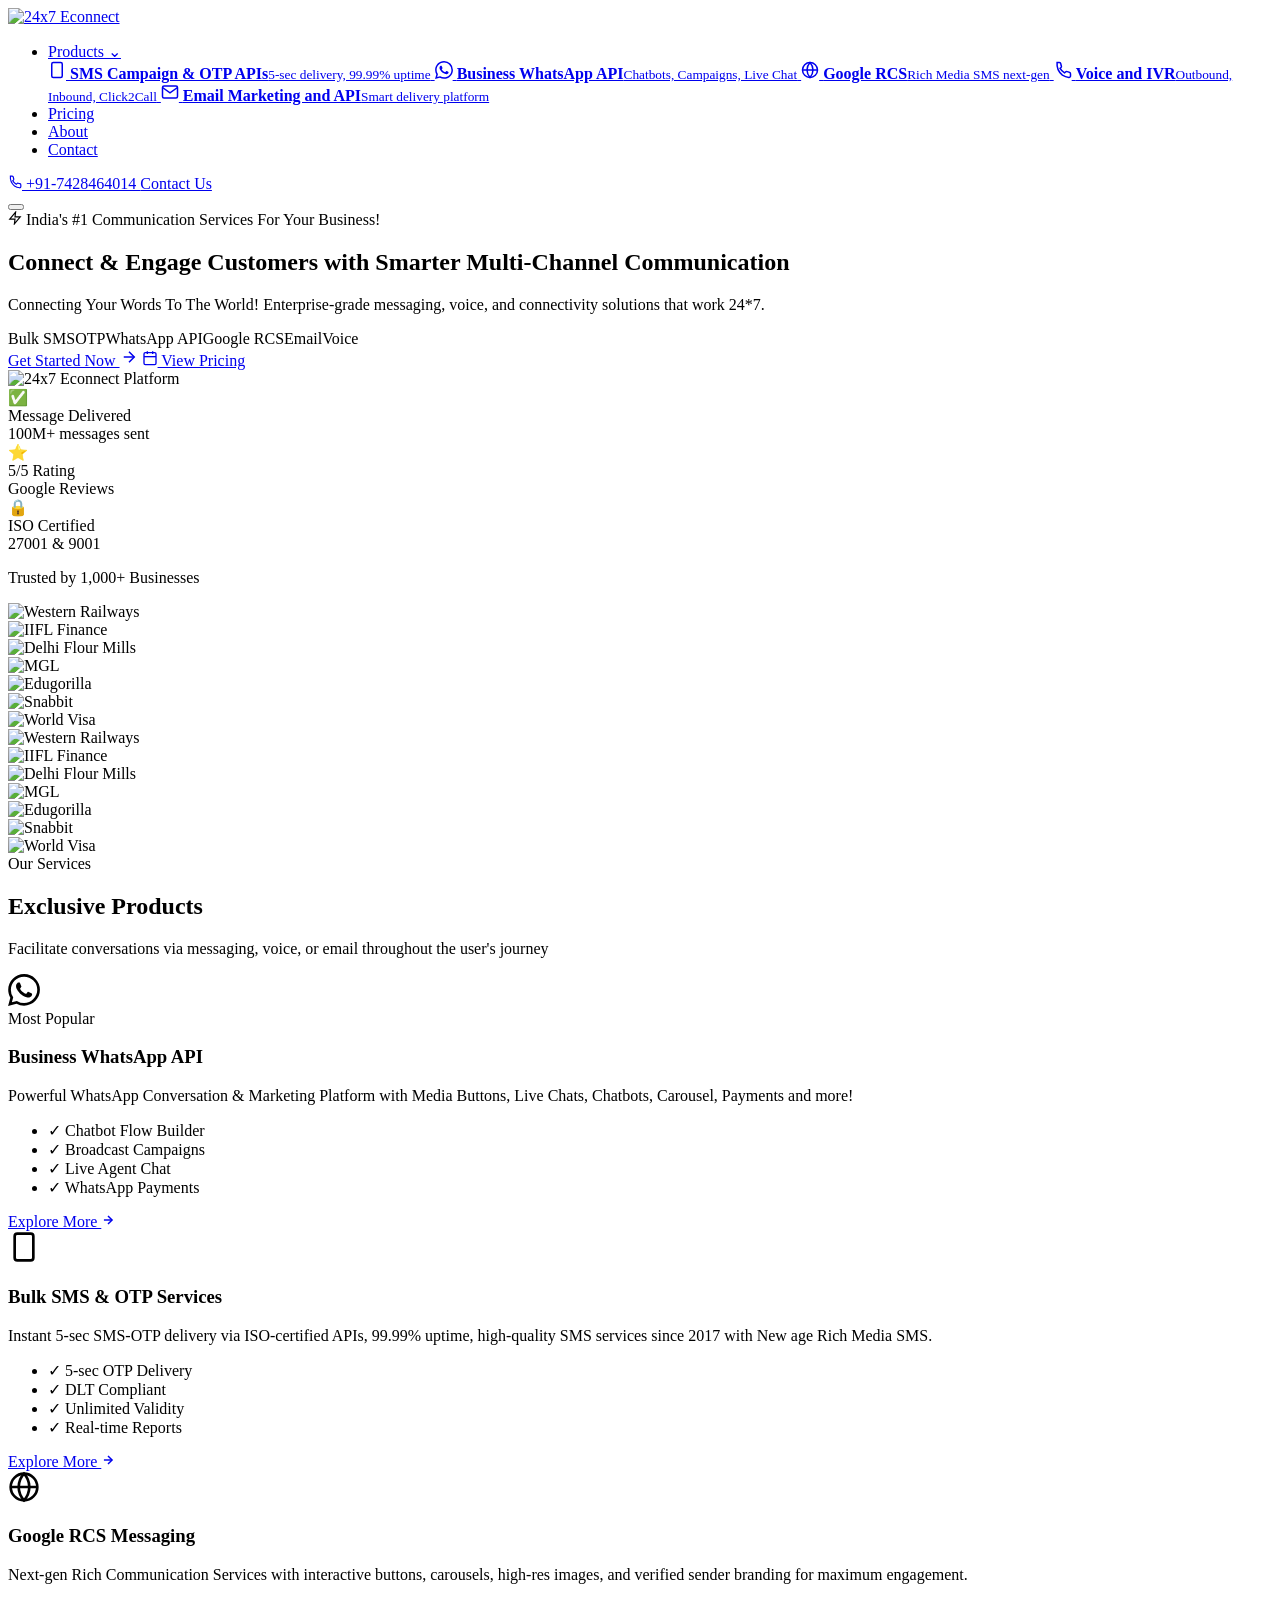
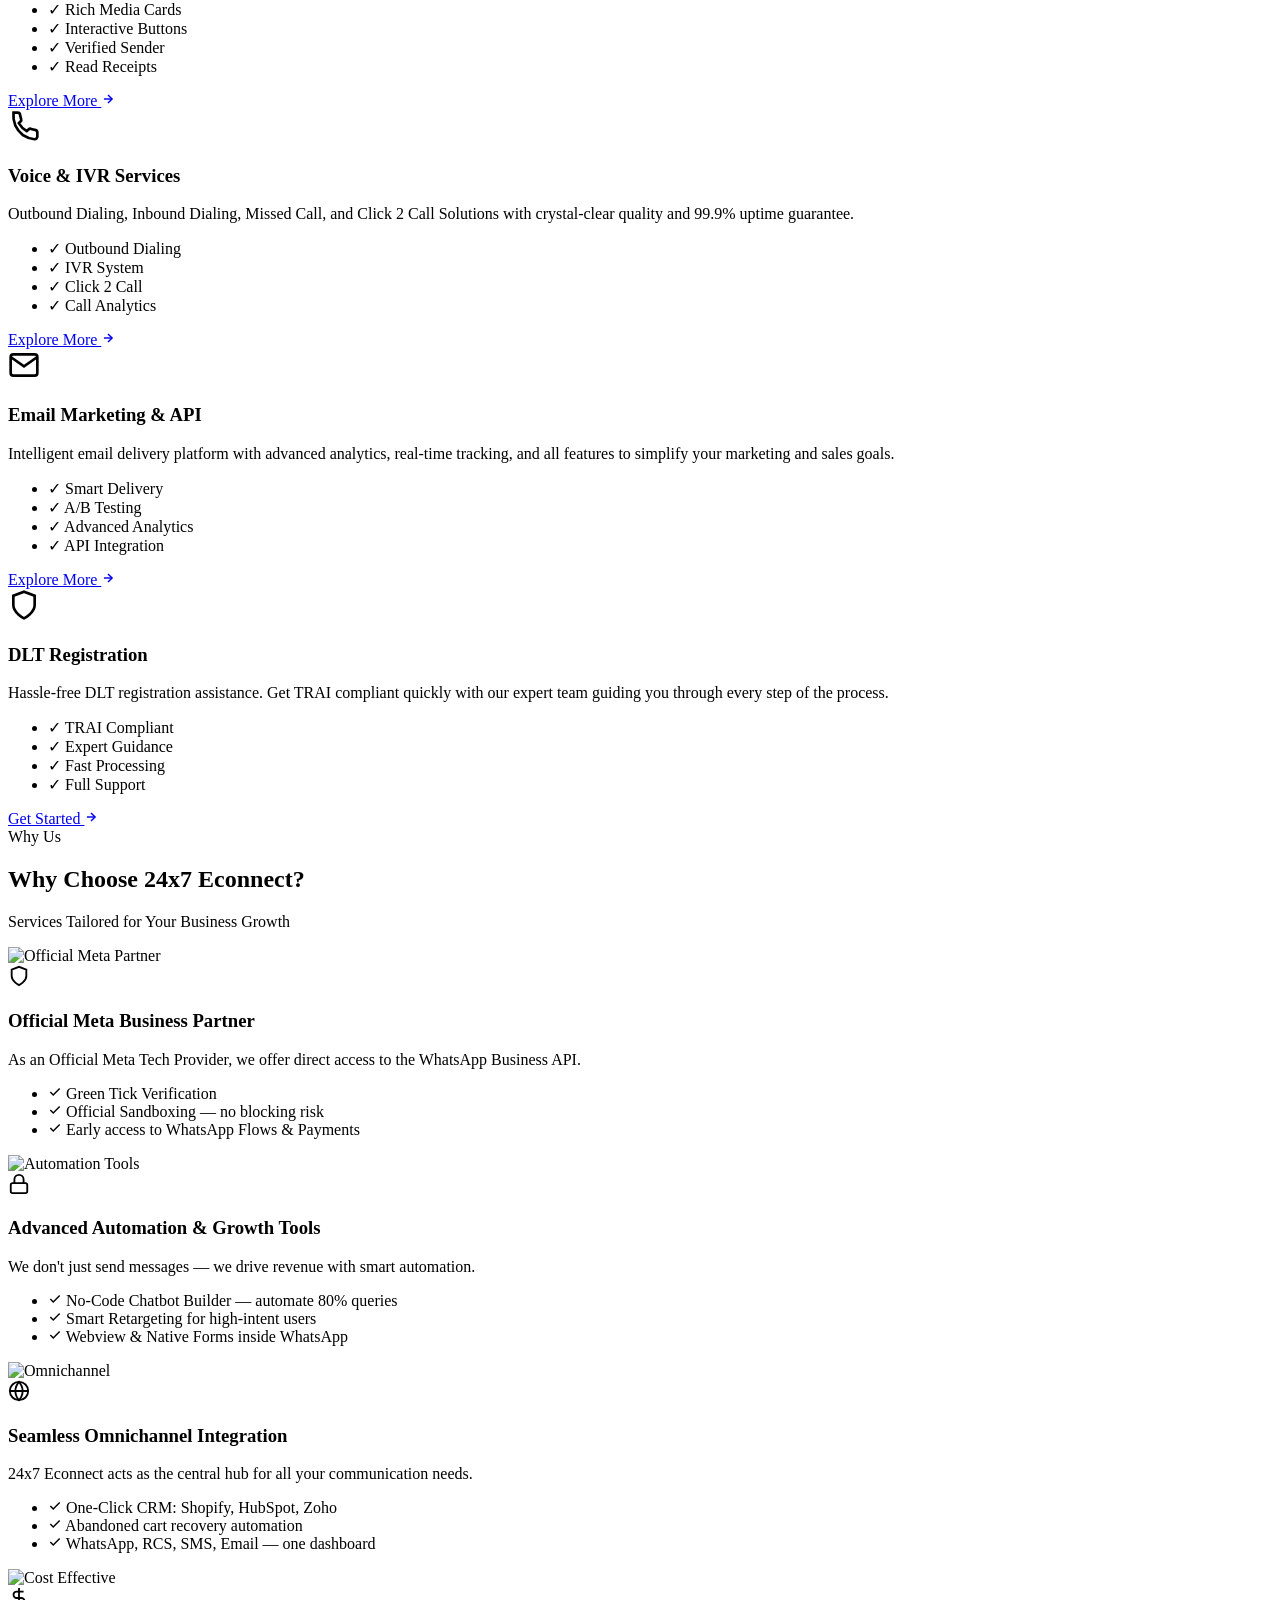
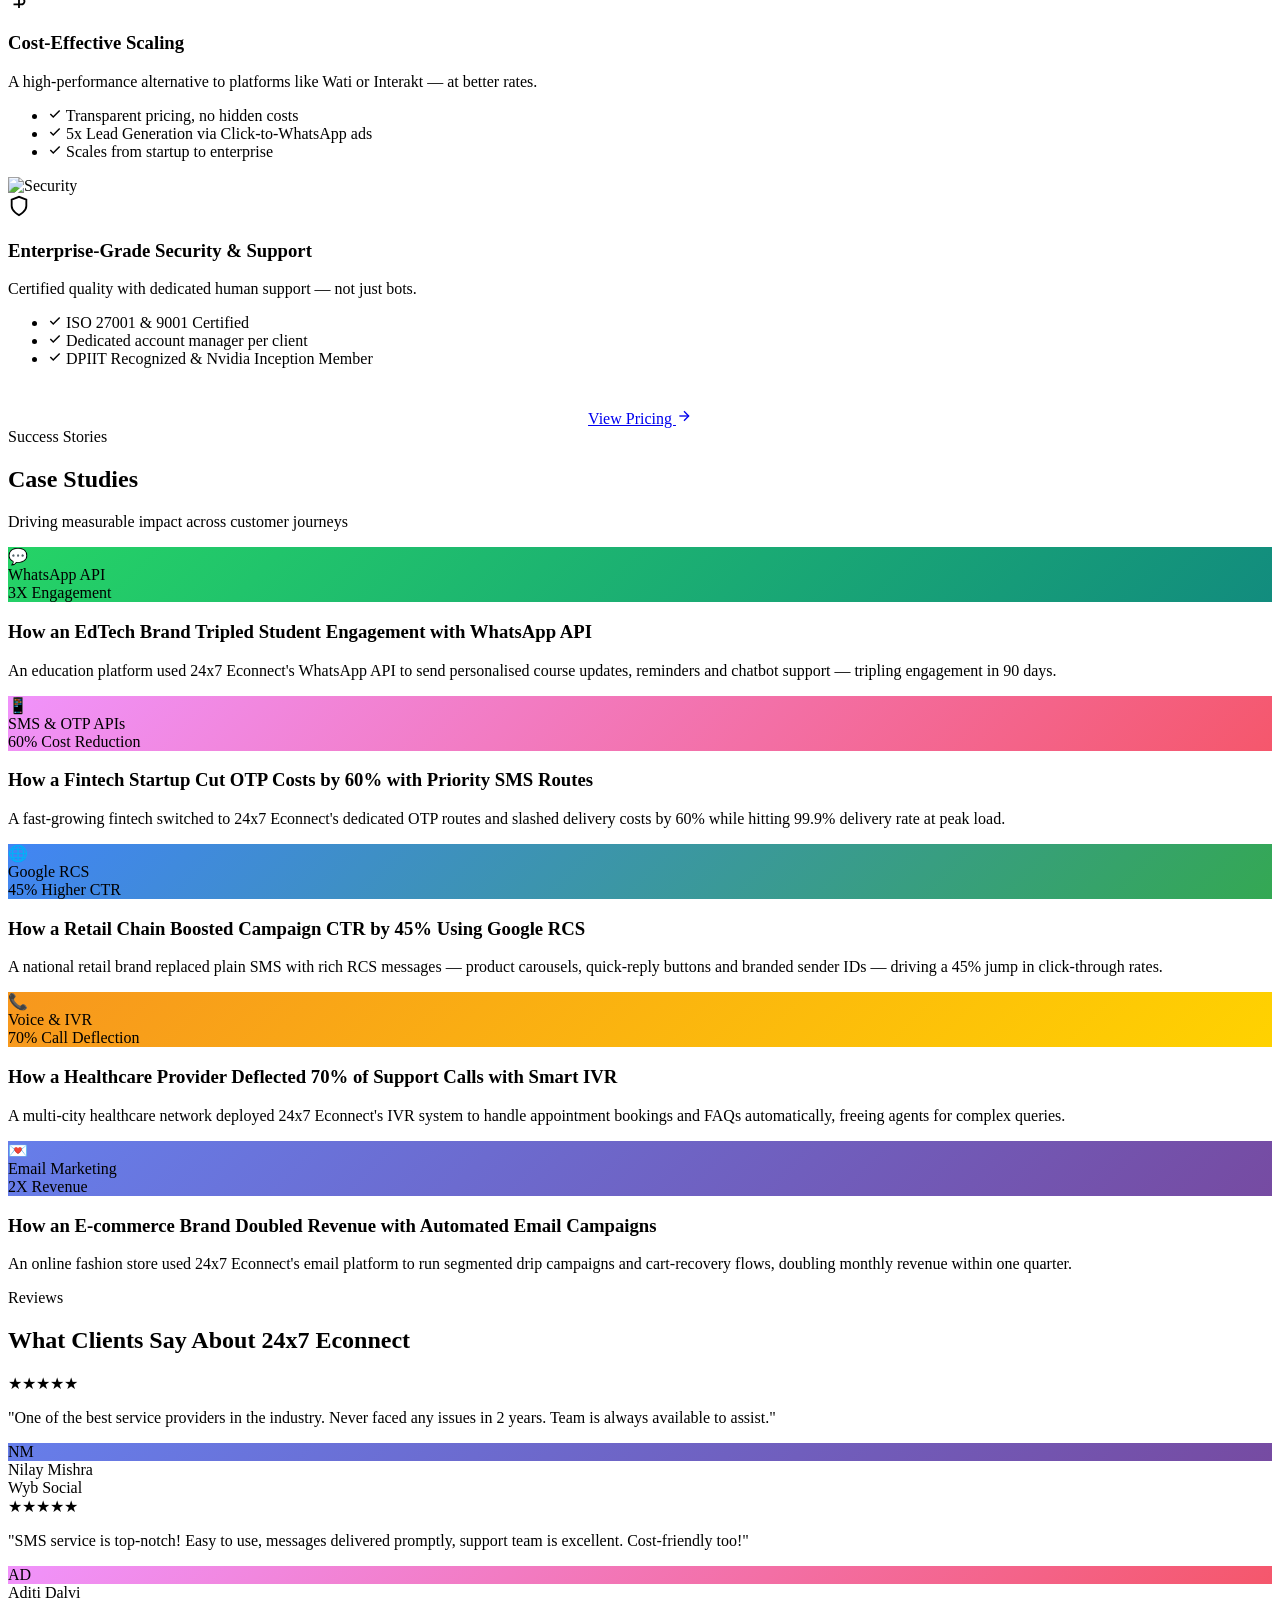
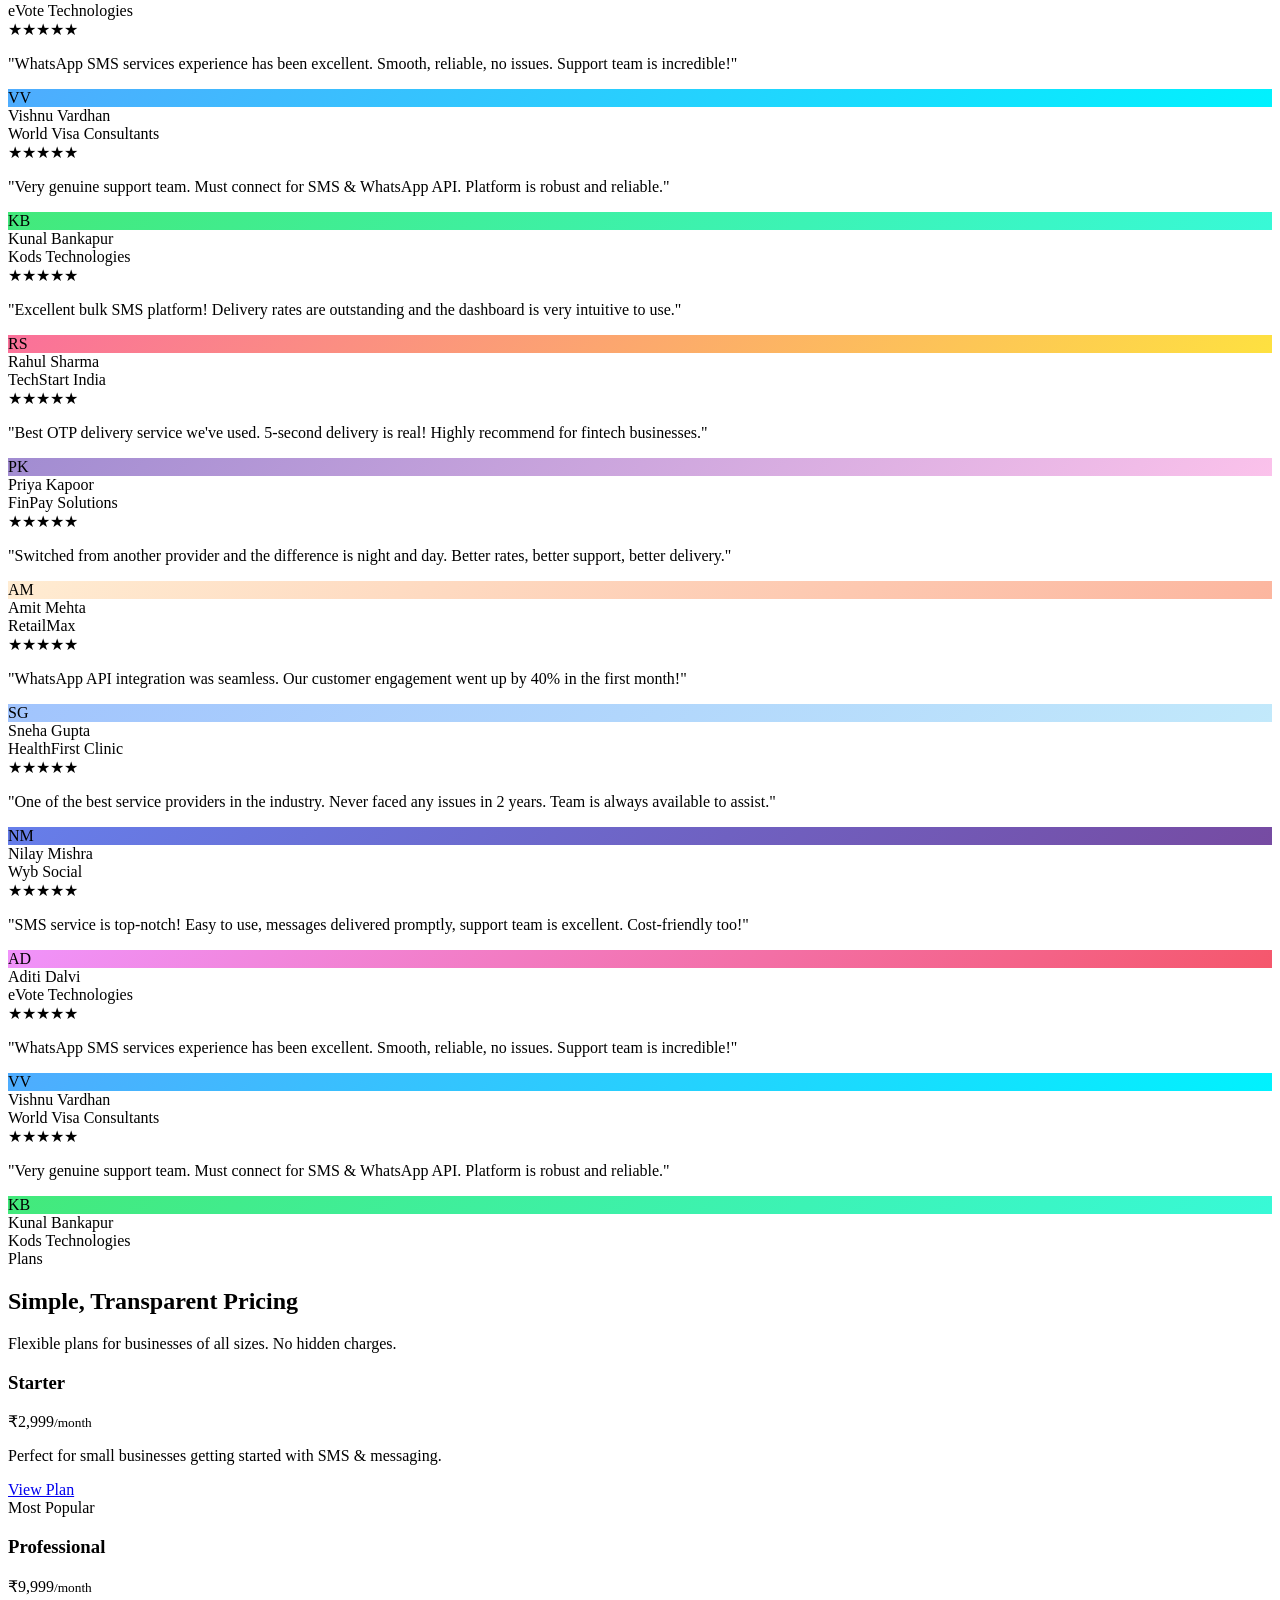
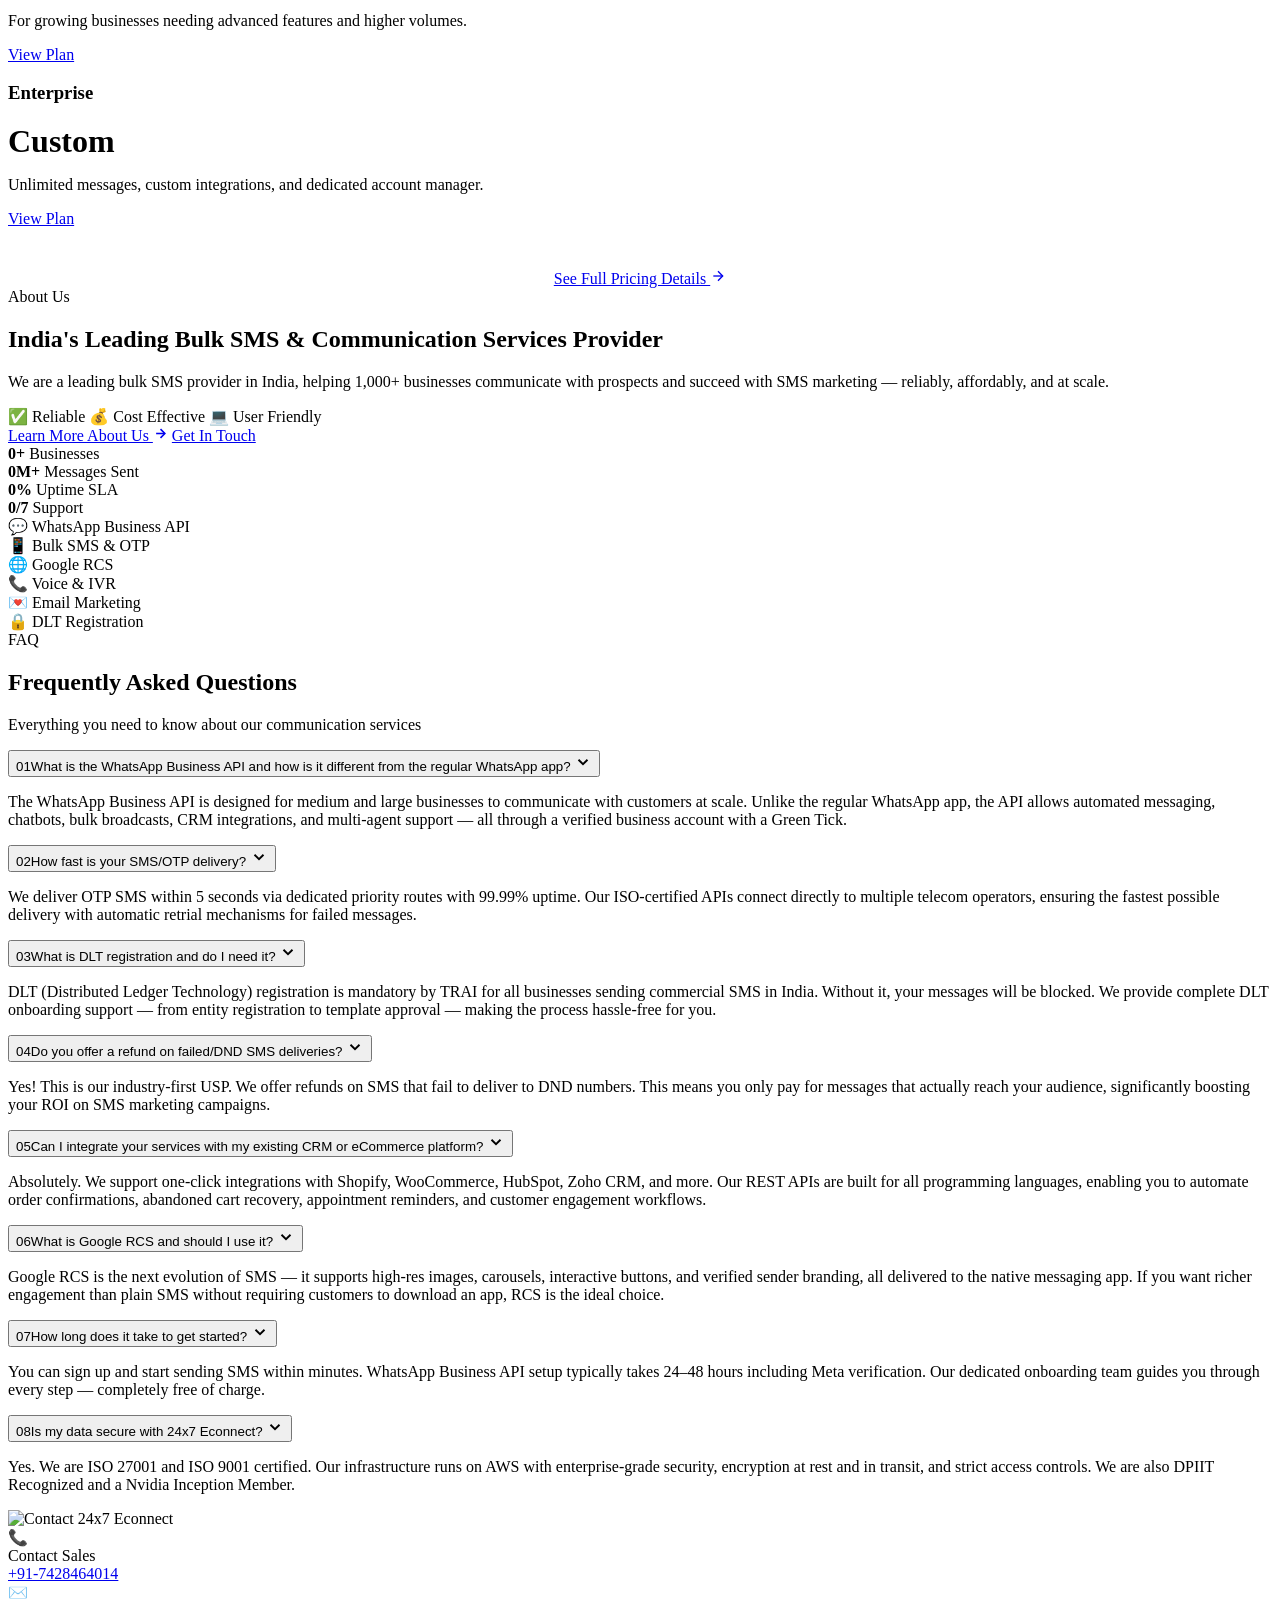
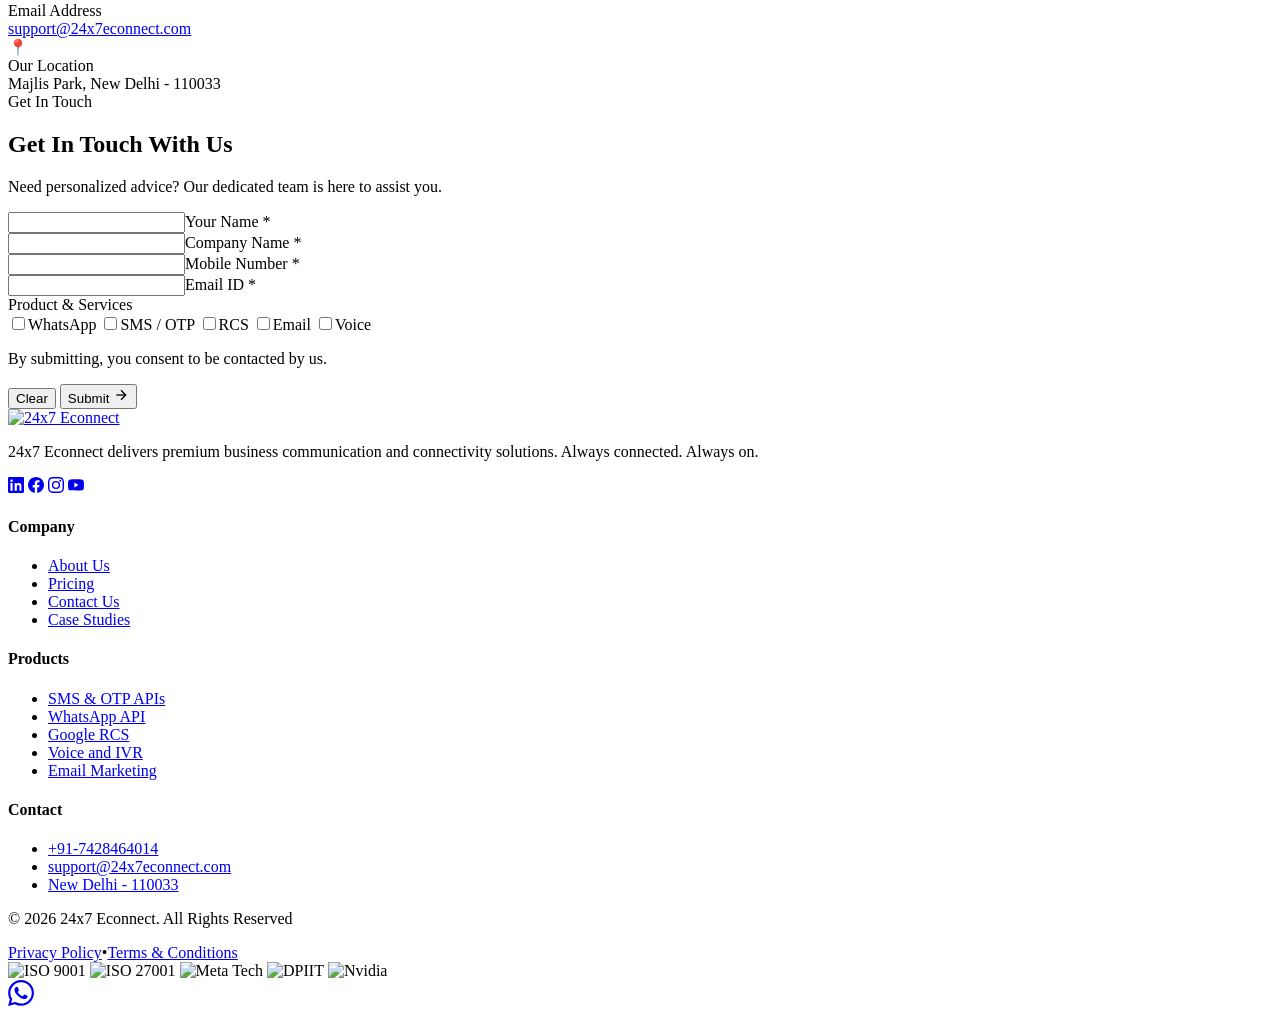
==== public/index.html @ 638d7b46 "first commit" ====
<!DOCTYPE html>
<html lang="en">
<head>
<meta charset="UTF-8">
<meta name="viewport" content="width=device-width, initial-scale=1.0">
<title>24*7 Econnect | India's #1 Bulk SMS & Communication Services</title>
<meta name="description" content="India's leading bulk SMS, WhatsApp API, RCS, Voice IVR, Email Marketing provider. Trusted by 1000+ businesses.">
<link rel="preconnect" href="https://fonts.googleapis.com">
<link rel="preconnect" href="https://fonts.gstatic.com" crossorigin>
<link href="https://fonts.googleapis.com/css2?family=Poppins:wght@300;400;500;600;700;800;900&display=swap" rel="stylesheet">
<link rel="stylesheet" href="/assets/css/site.css">
</head>
<body>

<!-- NAVBAR -->
<nav class="nav" id="navbar">
  <div class="nav__inner">
    <a href="/" class="nav__logo">
      <img src="/assets/images/logo-24x7.svg" alt="24x7 Econnect" class="nav__logo-img">
    </a>
    <ul class="nav__links" id="navLinks">
      <li class="nav__item nav__item--dropdown">
        <a href="#products" class="nav__link">Products <span class="nav__chevron">&#8964;</span></a>
        <div class="nav__dropdown">
          <a href="/pages/bulk-sms.html" class="nav__dropdown-item">
            <span class="nav__dd-icon nav__dd-icon--sms"><svg width="18" height="18" viewBox="0 0 24 24" fill="none" stroke="currentColor" stroke-width="2"><rect x="5" y="2" width="14" height="20" rx="2"/><line x1="12" y1="18" x2="12.01" y2="18"/></svg></span>
            <span><strong>SMS Campaign &amp; OTP APIs</strong><small>5-sec delivery, 99.99% uptime</small></span>
          </a>
          <a href="/pages/whatsapp-api.html" class="nav__dropdown-item">
            <span class="nav__dd-icon nav__dd-icon--wa"><svg width="18" height="18" viewBox="0 0 24 24" fill="currentColor"><path d="M17.472 14.382c-.297-.149-1.758-.867-2.03-.967-.273-.099-.471-.148-.67.15-.197.297-.767.966-.94 1.164-.173.199-.347.223-.644.075-.297-.15-1.255-.463-2.39-1.475-.883-.788-1.48-1.761-1.653-2.059-.173-.297-.018-.458.13-.606.134-.133.298-.347.446-.52.149-.174.198-.298.298-.497.099-.198.05-.371-.025-.52-.075-.149-.669-1.612-.916-2.207-.242-.579-.487-.5-.669-.51-.173-.008-.371-.01-.57-.01-.198 0-.52.074-.792.372-.272.297-1.04 1.016-1.04 2.479 0 1.462 1.065 2.875 1.213 3.074.149.198 2.096 3.2 5.077 4.487.709.306 1.262.489 1.694.625.712.227 1.36.195 1.871.118.571-.085 1.758-.719 2.006-1.413.248-.694.248-1.289.173-1.413-.074-.124-.272-.198-.57-.347m-5.421 7.403h-.004a9.87 9.87 0 0 1-5.031-1.378l-.361-.214-3.741.982.998-3.648-.235-.374a9.86 9.86 0 0 1-1.51-5.26c.001-5.45 4.436-9.884 9.888-9.884 2.64 0 5.122 1.03 6.988 2.898a9.825 9.825 0 0 1 2.893 6.994c-.003 5.45-4.437 9.884-9.885 9.884m8.413-18.297A11.815 11.815 0 0 0 12.05 0C5.495 0 .16 5.335.157 11.892c0 2.096.547 4.142 1.588 5.945L.057 24l6.305-1.654a11.882 11.882 0 0 0 5.683 1.448h.005c6.554 0 11.89-5.335 11.893-11.893a11.821 11.821 0 0 0-3.48-8.413z"/></svg></span>
            <span><strong>Business WhatsApp API</strong><small>Chatbots, Campaigns, Live Chat</small></span>
          </a>
          <a href="/pages/google-rcs.html" class="nav__dropdown-item">
            <span class="nav__dd-icon nav__dd-icon--rcs"><svg width="18" height="18" viewBox="0 0 24 24" fill="none" stroke="currentColor" stroke-width="2"><circle cx="12" cy="12" r="10"/><path d="M2 12h20M12 2a15.3 15.3 0 0 1 4 10 15.3 15.3 0 0 1-4 10 15.3 15.3 0 0 1-4-10 15.3 15.3 0 0 1 4-10z"/></svg></span>
            <span><strong>Google RCS</strong><small>Rich Media SMS next-gen</small></span>
          </a>
          <a href="/pages/voice-ivr.html" class="nav__dropdown-item">
            <span class="nav__dd-icon nav__dd-icon--voice"><svg width="18" height="18" viewBox="0 0 24 24" fill="none" stroke="currentColor" stroke-width="2"><path d="M22 16.92v3a2 2 0 0 1-2.18 2 19.79 19.79 0 0 1-8.63-3.07A19.5 19.5 0 0 1 4.11 2h3a2 2 0 0 1 2 1.72 12.84 12.84 0 0 0 .7 2.81 2 2 0 0 1-.45 2.11L8.09 9.91a16 16 0 0 0 6 6l1.27-1.27a2 2 0 0 1 2.11-.45 12.84 12.84 0 0 0 2.81.7A2 2 0 0 1 22 16.92z"/></svg></span>
            <span><strong>Voice and IVR</strong><small>Outbound, Inbound, Click2Call</small></span>
          </a>
          <a href="/pages/email-marketing.html" class="nav__dropdown-item">
            <span class="nav__dd-icon nav__dd-icon--email"><svg width="18" height="18" viewBox="0 0 24 24" fill="none" stroke="currentColor" stroke-width="2"><path d="M4 4h16c1.1 0 2 .9 2 2v12c0 1.1-.9 2-2 2H4c-1.1 0-2-.9-2-2V6c0-1.1.9-2 2-2z"/><polyline points="22,6 12,13 2,6"/></svg></span>
            <span><strong>Email Marketing and API</strong><small>Smart delivery platform</small></span>
          </a>
        </div>
      </li>
      <li class="nav__item"><a href="/pages/pricing.html" class="nav__link">Pricing</a></li>
      <li class="nav__item"><a href="/pages/about.html" class="nav__link">About</a></li>
      <li class="nav__item"><a href="#contact" class="nav__link">Contact</a></li>
    </ul>
    <div class="nav__actions">
      <a href="tel:+917428464014" class="nav__phone">
        <svg width="14" height="14" viewBox="0 0 24 24" fill="none" stroke="currentColor" stroke-width="2"><path d="M22 16.92v3a2 2 0 0 1-2.18 2 19.79 19.79 0 0 1-8.63-3.07A19.5 19.5 0 0 1 4.11 2h3a2 2 0 0 1 2 1.72 12.84 12.84 0 0 0 .7 2.81 2 2 0 0 1-.45 2.11L8.09 9.91a16 16 0 0 0 6 6l1.27-1.27a2 2 0 0 1 2.11-.45 12.84 12.84 0 0 0 2.81.7A2 2 0 0 1 22 16.92z"/></svg>
        +91-7428464014
      </a>
      <a href="#contact" class="nav__cta">Contact Us</a>
    </div>
    <button class="nav__hamburger" id="hamburger" aria-label="Toggle menu"><span></span><span></span><span></span></button>
  </div>
</nav>

<!-- HERO -->
<section class="hero" id="home">
  <div class="hero__orb hero__orb--1"></div>
  <div class="hero__orb hero__orb--2"></div>
  <div class="hero__orb hero__orb--3"></div>
  <div class="hero__inner">
    <div class="hero__content">
      <div class="hero__badge" data-aos="fade-down">
        <svg width="14" height="14" viewBox="0 0 24 24" fill="none" stroke="currentColor" stroke-width="2"><path d="M13 2L3 14h9l-1 8 10-12h-9l1-8z"/></svg>
        India's #1 Communication Services For Your Business!
      </div>
      <h1 class="hero__title" data-aos="fade-up" data-aos-delay="100">
        Connect &amp; Engage Customers with <span class="hero__title-highlight">Smarter Multi-Channel</span> Communication
      </h1>
      <p class="hero__sub" data-aos="fade-up" data-aos-delay="200">Connecting Your Words To The World! Enterprise-grade messaging, voice, and connectivity solutions that work 24*7.</p>
      <div class="hero__tags" data-aos="fade-up" data-aos-delay="250">
        <span class="hero__tag">Bulk SMS</span><span class="hero__tag">OTP</span><span class="hero__tag">WhatsApp API</span><span class="hero__tag">Google RCS</span><span class="hero__tag">Email</span><span class="hero__tag">Voice</span>
      </div>
      <div class="hero__btns" data-aos="fade-up" data-aos-delay="300">
        <a href="#contact" class="hero__btn-primary">Get Started Now <svg width="18" height="18" viewBox="0 0 24 24" fill="none" stroke="currentColor" stroke-width="2"><line x1="5" y1="12" x2="19" y2="12"/><polyline points="12 5 19 12 12 19"/></svg></a>
        <a href="/pages/pricing.html" class="hero__btn-secondary"><svg width="16" height="16" viewBox="0 0 24 24" fill="none" stroke="currentColor" stroke-width="2"><rect x="3" y="4" width="18" height="18" rx="2"/><line x1="16" y1="2" x2="16" y2="6"/><line x1="8" y1="2" x2="8" y2="6"/><line x1="3" y1="10" x2="21" y2="10"/></svg> View Pricing</a>
      </div>
    </div>
    <div class="hero__visual" data-aos="fade-left" data-aos-delay="200">
      <div class="hero__img-wrap">
        <img src="https://combirds.com/_next/static/media/CombirdsSiteHeaderFinal.8f869bae.png" alt="24x7 Econnect Platform" class="hero__img" loading="eager">
        <div class="hero__float hero__float--1"><div class="hero__float-icon">&#9989;</div><div><div class="hero__float-title">Message Delivered</div><div class="hero__float-sub">100M+ messages sent</div></div></div>
        <div class="hero__float hero__float--2"><div class="hero__float-icon">&#11088;</div><div><div class="hero__float-title">5/5 Rating</div><div class="hero__float-sub">Google Reviews</div></div></div>
        <div class="hero__float hero__float--3"><div class="hero__float-icon">&#128274;</div><div><div class="hero__float-title">ISO Certified</div><div class="hero__float-sub">27001 &amp; 9001</div></div></div>
      </div>
    </div>
  </div>
</section>

<!-- CLIENTS MARQUEE -->
<section class="clients">
  <div class="clients__inner">
    <p class="clients__label">Trusted by 1,000+ Businesses</p>
    <div class="clients__track-wrap">
      <div class="clients__track">
        <div class="clients__logo"><img src="https://client-ui.s3.ap-south-1.amazonaws.com/CombirdsClientImages/WR-removebg-preview.png" alt="Western Railways"></div>
        <div class="clients__logo"><img src="https://client-ui.s3.ap-south-1.amazonaws.com/CombirdsClientImages/IIFL.png" alt="IIFL Finance"></div>
        <div class="clients__logo"><img src="https://client-ui.s3.ap-south-1.amazonaws.com/CombirdsClientImages/DFM-removebg-preview.png" alt="Delhi Flour Mills"></div>
        <div class="clients__logo"><img src="https://client-ui.s3.ap-south-1.amazonaws.com/CombirdsClientImages/MGL.png" alt="MGL"></div>
        <div class="clients__logo"><img src="https://client-ui.s3.ap-south-1.amazonaws.com/CombirdsClientImages/EdugorillaLogo.png" alt="Edugorilla"></div>
        <div class="clients__logo"><img src="https://client-ui.s3.ap-south-1.amazonaws.com/CombirdsClientImages/SnabbitLogo.webp" alt="Snabbit"></div>
        <div class="clients__logo"><img src="https://combirds.com/_next/static/media/world-visa-logo.1cbff5bc.webp" alt="World Visa"></div>
        <div class="clients__logo"><img src="https://client-ui.s3.ap-south-1.amazonaws.com/CombirdsClientImages/WR-removebg-preview.png" alt="Western Railways"></div>
        <div class="clients__logo"><img src="https://client-ui.s3.ap-south-1.amazonaws.com/CombirdsClientImages/IIFL.png" alt="IIFL Finance"></div>
        <div class="clients__logo"><img src="https://client-ui.s3.ap-south-1.amazonaws.com/CombirdsClientImages/DFM-removebg-preview.png" alt="Delhi Flour Mills"></div>
        <div class="clients__logo"><img src="https://client-ui.s3.ap-south-1.amazonaws.com/CombirdsClientImages/MGL.png" alt="MGL"></div>
        <div class="clients__logo"><img src="https://client-ui.s3.ap-south-1.amazonaws.com/CombirdsClientImages/EdugorillaLogo.png" alt="Edugorilla"></div>
        <div class="clients__logo"><img src="https://client-ui.s3.ap-south-1.amazonaws.com/CombirdsClientImages/SnabbitLogo.webp" alt="Snabbit"></div>
        <div class="clients__logo"><img src="https://combirds.com/_next/static/media/world-visa-logo.1cbff5bc.webp" alt="World Visa"></div>
      </div>
    </div>
  </div>
</section>

<!-- PRODUCTS - Eye-catching animated cards -->
<section class="products" id="products">
  <div class="section-inner">
    <div class="section-head" data-aos="fade-up">
      <span class="section-eyebrow">Our Services</span>
      <h2 class="section-title">Exclusive Products</h2>
      <p class="section-sub">Facilitate conversations via messaging, voice, or email throughout the user's journey</p>
    </div>
    <div class="products__grid">

      <div class="pcard pcard--wa" data-aos="fade-up" data-aos-delay="0">
        <div class="pcard__glow"></div>
        <div class="pcard__icon"><svg width="32" height="32" viewBox="0 0 24 24" fill="currentColor"><path d="M17.472 14.382c-.297-.149-1.758-.867-2.03-.967-.273-.099-.471-.148-.67.15-.197.297-.767.966-.94 1.164-.173.199-.347.223-.644.075-.297-.15-1.255-.463-2.39-1.475-.883-.788-1.48-1.761-1.653-2.059-.173-.297-.018-.458.13-.606.134-.133.298-.347.446-.52.149-.174.198-.298.298-.497.099-.198.05-.371-.025-.52-.075-.149-.669-1.612-.916-2.207-.242-.579-.487-.5-.669-.51-.173-.008-.371-.01-.57-.01-.198 0-.52.074-.792.372-.272.297-1.04 1.016-1.04 2.479 0 1.462 1.065 2.875 1.213 3.074.149.198 2.096 3.2 5.077 4.487.709.306 1.262.489 1.694.625.712.227 1.36.195 1.871.118.571-.085 1.758-.719 2.006-1.413.248-.694.248-1.289.173-1.413-.074-.124-.272-.198-.57-.347m-5.421 7.403h-.004a9.87 9.87 0 0 1-5.031-1.378l-.361-.214-3.741.982.998-3.648-.235-.374a9.86 9.86 0 0 1-1.51-5.26c.001-5.45 4.436-9.884 9.888-9.884 2.64 0 5.122 1.03 6.988 2.898a9.825 9.825 0 0 1 2.893 6.994c-.003 5.45-4.437 9.884-9.885 9.884m8.413-18.297A11.815 11.815 0 0 0 12.05 0C5.495 0 .16 5.335.157 11.892c0 2.096.547 4.142 1.588 5.945L.057 24l6.305-1.654a11.882 11.882 0 0 0 5.683 1.448h.005c6.554 0 11.89-5.335 11.893-11.893a11.821 11.821 0 0 0-3.48-8.413z"/></svg></div>
        <div class="pcard__badge">Most Popular</div>
        <h3 class="pcard__title">Business WhatsApp API</h3>
        <p class="pcard__desc">Powerful WhatsApp Conversation &amp; Marketing Platform with Media Buttons, Live Chats, Chatbots, Carousel, Payments and more!</p>
        <ul class="pcard__features">
          <li>&#10003; Chatbot Flow Builder</li>
          <li>&#10003; Broadcast Campaigns</li>
          <li>&#10003; Live Agent Chat</li>
          <li>&#10003; WhatsApp Payments</li>
        </ul>
        <a href="/pages/whatsapp-api.html" class="pcard__btn">Explore More <svg width="14" height="14" viewBox="0 0 24 24" fill="none" stroke="currentColor" stroke-width="2.5"><line x1="5" y1="12" x2="19" y2="12"/><polyline points="12 5 19 12 12 19"/></svg></a>
      </div>

      <div class="pcard pcard--sms" data-aos="fade-up" data-aos-delay="100">
        <div class="pcard__glow"></div>
        <div class="pcard__icon"><svg width="32" height="32" viewBox="0 0 24 24" fill="none" stroke="currentColor" stroke-width="2"><rect x="5" y="2" width="14" height="20" rx="2"/><line x1="12" y1="18" x2="12.01" y2="18"/></svg></div>
        <h3 class="pcard__title">Bulk SMS &amp; OTP Services</h3>
        <p class="pcard__desc">Instant 5-sec SMS-OTP delivery via ISO-certified APIs, 99.99% uptime, high-quality SMS services since 2017 with New age Rich Media SMS.</p>
        <ul class="pcard__features">
          <li>&#10003; 5-sec OTP Delivery</li>
          <li>&#10003; DLT Compliant</li>
          <li>&#10003; Unlimited Validity</li>
          <li>&#10003; Real-time Reports</li>
        </ul>
        <a href="/pages/bulk-sms.html" class="pcard__btn">Explore More <svg width="14" height="14" viewBox="0 0 24 24" fill="none" stroke="currentColor" stroke-width="2.5"><line x1="5" y1="12" x2="19" y2="12"/><polyline points="12 5 19 12 12 19"/></svg></a>
      </div>

      <div class="pcard pcard--rcs" data-aos="fade-up" data-aos-delay="200">
        <div class="pcard__glow"></div>
        <div class="pcard__icon"><svg width="32" height="32" viewBox="0 0 24 24" fill="none" stroke="currentColor" stroke-width="2"><circle cx="12" cy="12" r="10"/><path d="M2 12h20M12 2a15.3 15.3 0 0 1 4 10 15.3 15.3 0 0 1-4 10 15.3 15.3 0 0 1-4-10 15.3 15.3 0 0 1 4-10z"/></svg></div>
        <h3 class="pcard__title">Google RCS Messaging</h3>
        <p class="pcard__desc">Next-gen Rich Communication Services with interactive buttons, carousels, high-res images, and verified sender branding for maximum engagement.</p>
        <ul class="pcard__features">
          <li>&#10003; Rich Media Cards</li>
          <li>&#10003; Interactive Buttons</li>
          <li>&#10003; Verified Sender</li>
          <li>&#10003; Read Receipts</li>
        </ul>
        <a href="/pages/google-rcs.html" class="pcard__btn">Explore More <svg width="14" height="14" viewBox="0 0 24 24" fill="none" stroke="currentColor" stroke-width="2.5"><line x1="5" y1="12" x2="19" y2="12"/><polyline points="12 5 19 12 12 19"/></svg></a>
      </div>

      <div class="pcard pcard--voice" data-aos="fade-up" data-aos-delay="300">
        <div class="pcard__glow"></div>
        <div class="pcard__icon"><svg width="32" height="32" viewBox="0 0 24 24" fill="none" stroke="currentColor" stroke-width="2"><path d="M22 16.92v3a2 2 0 0 1-2.18 2 19.79 19.79 0 0 1-8.63-3.07A19.5 19.5 0 0 1 4.11 2h3a2 2 0 0 1 2 1.72 12.84 12.84 0 0 0 .7 2.81 2 2 0 0 1-.45 2.11L8.09 9.91a16 16 0 0 0 6 6l1.27-1.27a2 2 0 0 1 2.11-.45 12.84 12.84 0 0 0 2.81.7A2 2 0 0 1 22 16.92z"/></svg></div>
        <h3 class="pcard__title">Voice &amp; IVR Services</h3>
        <p class="pcard__desc">Outbound Dialing, Inbound Dialing, Missed Call, and Click 2 Call Solutions with crystal-clear quality and 99.9% uptime guarantee.</p>
        <ul class="pcard__features">
          <li>&#10003; Outbound Dialing</li>
          <li>&#10003; IVR System</li>
          <li>&#10003; Click 2 Call</li>
          <li>&#10003; Call Analytics</li>
        </ul>
        <a href="/pages/voice-ivr.html" class="pcard__btn">Explore More <svg width="14" height="14" viewBox="0 0 24 24" fill="none" stroke="currentColor" stroke-width="2.5"><line x1="5" y1="12" x2="19" y2="12"/><polyline points="12 5 19 12 12 19"/></svg></a>
      </div>

      <div class="pcard pcard--email" data-aos="fade-up" data-aos-delay="400">
        <div class="pcard__glow"></div>
        <div class="pcard__icon"><svg width="32" height="32" viewBox="0 0 24 24" fill="none" stroke="currentColor" stroke-width="2"><path d="M4 4h16c1.1 0 2 .9 2 2v12c0 1.1-.9 2-2 2H4c-1.1 0-2-.9-2-2V6c0-1.1.9-2 2-2z"/><polyline points="22,6 12,13 2,6"/></svg></div>
        <h3 class="pcard__title">Email Marketing &amp; API</h3>
        <p class="pcard__desc">Intelligent email delivery platform with advanced analytics, real-time tracking, and all features to simplify your marketing and sales goals.</p>
        <ul class="pcard__features">
          <li>&#10003; Smart Delivery</li>
          <li>&#10003; A/B Testing</li>
          <li>&#10003; Advanced Analytics</li>
          <li>&#10003; API Integration</li>
        </ul>
        <a href="/pages/email-marketing.html" class="pcard__btn">Explore More <svg width="14" height="14" viewBox="0 0 24 24" fill="none" stroke="currentColor" stroke-width="2.5"><line x1="5" y1="12" x2="19" y2="12"/><polyline points="12 5 19 12 12 19"/></svg></a>
      </div>

      <div class="pcard pcard--dlt" data-aos="fade-up" data-aos-delay="500">
        <div class="pcard__glow"></div>
        <div class="pcard__icon"><svg width="32" height="32" viewBox="0 0 24 24" fill="none" stroke="currentColor" stroke-width="2"><path d="M12 22s8-4 8-10V5l-8-3-8 3v7c0 6 8 10 8 10z"/></svg></div>
        <h3 class="pcard__title">DLT Registration</h3>
        <p class="pcard__desc">Hassle-free DLT registration assistance. Get TRAI compliant quickly with our expert team guiding you through every step of the process.</p>
        <ul class="pcard__features">
          <li>&#10003; TRAI Compliant</li>
          <li>&#10003; Expert Guidance</li>
          <li>&#10003; Fast Processing</li>
          <li>&#10003; Full Support</li>
        </ul>
        <a href="#contact" class="pcard__btn">Get Started <svg width="14" height="14" viewBox="0 0 24 24" fill="none" stroke="currentColor" stroke-width="2.5"><line x1="5" y1="12" x2="19" y2="12"/><polyline points="12 5 19 12 12 19"/></svg></a>
      </div>

    </div>
  </div>
</section>

<!-- STATS -->


<!-- WHY CHOOSE US -->
<section class="why" id="features">
  <div class="section-inner">
    <div class="section-head" data-aos="fade-up">
      <span class="section-eyebrow">Why Us</span>
      <h2 class="section-title">Why Choose 24x7 Econnect?</h2>
      <p class="section-sub">Services Tailored for Your Business Growth</p>
    </div>

    <!-- Horizontal scroll cards like Combirds -->
    <div class="why-scroll-wrap" data-aos="fade-up">
      <div class="why-scroll-track">

        <!-- Card 1 -->
        <div class="wcard">
          <div class="wcard__img-wrap">
            <img src="https://combirds.com/_next/static/media/personalized.0367c824.jpg" alt="Official Meta Partner" class="wcard__img" loading="lazy">
          </div>
          <div class="wcard__icon-ring">
            <svg width="22" height="22" viewBox="0 0 24 24" fill="none" stroke="currentColor" stroke-width="2"><path d="M12 22s8-4 8-10V5l-8-3-8 3v7c0 6 8 10 8 10z"/></svg>
          </div>
          <h3 class="wcard__title">Official Meta Business Partner</h3>
          <p class="wcard__desc">As an Official Meta Tech Provider, we offer direct access to the WhatsApp Business API.</p>
          <ul class="wcard__list">
            <li><svg width="14" height="14" viewBox="0 0 24 24" fill="none" stroke="currentColor" stroke-width="2.5"><polyline points="20 6 9 17 4 12"/></svg> Green Tick Verification</li>
            <li><svg width="14" height="14" viewBox="0 0 24 24" fill="none" stroke="currentColor" stroke-width="2.5"><polyline points="20 6 9 17 4 12"/></svg> Official Sandboxing — no blocking risk</li>
            <li><svg width="14" height="14" viewBox="0 0 24 24" fill="none" stroke="currentColor" stroke-width="2.5"><polyline points="20 6 9 17 4 12"/></svg> Early access to WhatsApp Flows &amp; Payments</li>
          </ul>
        </div>

        <!-- Card 2 -->
        <div class="wcard">
          <div class="wcard__img-wrap">
            <img src="https://combirds.com/_next/static/media/cuttingEdge.2c557641.jpg" alt="Automation Tools" class="wcard__img" loading="lazy">
          </div>
          <div class="wcard__icon-ring">
            <svg width="22" height="22" viewBox="0 0 24 24" fill="none" stroke="currentColor" stroke-width="2"><rect x="3" y="11" width="18" height="11" rx="2"/><path d="M7 11V7a5 5 0 0 1 10 0v4"/></svg>
          </div>
          <h3 class="wcard__title">Advanced Automation &amp; Growth Tools</h3>
          <p class="wcard__desc">We don't just send messages — we drive revenue with smart automation.</p>
          <ul class="wcard__list">
            <li><svg width="14" height="14" viewBox="0 0 24 24" fill="none" stroke="currentColor" stroke-width="2.5"><polyline points="20 6 9 17 4 12"/></svg> No-Code Chatbot Builder — automate 80% queries</li>
            <li><svg width="14" height="14" viewBox="0 0 24 24" fill="none" stroke="currentColor" stroke-width="2.5"><polyline points="20 6 9 17 4 12"/></svg> Smart Retargeting for high-intent users</li>
            <li><svg width="14" height="14" viewBox="0 0 24 24" fill="none" stroke="currentColor" stroke-width="2.5"><polyline points="20 6 9 17 4 12"/></svg> Webview &amp; Native Forms inside WhatsApp</li>
          </ul>
        </div>

        <!-- Card 3 -->
        <div class="wcard">
          <div class="wcard__img-wrap">
            <img src="https://combirds.com/_next/static/media/costEffective.8e660334.jpg" alt="Omnichannel" class="wcard__img" loading="lazy">
          </div>
          <div class="wcard__icon-ring">
            <svg width="22" height="22" viewBox="0 0 24 24" fill="none" stroke="currentColor" stroke-width="2"><circle cx="12" cy="12" r="10"/><path d="M2 12h20M12 2a15.3 15.3 0 0 1 4 10 15.3 15.3 0 0 1-4 10 15.3 15.3 0 0 1-4-10 15.3 15.3 0 0 1 4-10z"/></svg>
          </div>
          <h3 class="wcard__title">Seamless Omnichannel Integration</h3>
          <p class="wcard__desc">24x7 Econnect acts as the central hub for all your communication needs.</p>
          <ul class="wcard__list">
            <li><svg width="14" height="14" viewBox="0 0 24 24" fill="none" stroke="currentColor" stroke-width="2.5"><polyline points="20 6 9 17 4 12"/></svg> One-Click CRM: Shopify, HubSpot, Zoho</li>
            <li><svg width="14" height="14" viewBox="0 0 24 24" fill="none" stroke="currentColor" stroke-width="2.5"><polyline points="20 6 9 17 4 12"/></svg> Abandoned cart recovery automation</li>
            <li><svg width="14" height="14" viewBox="0 0 24 24" fill="none" stroke="currentColor" stroke-width="2.5"><polyline points="20 6 9 17 4 12"/></svg> WhatsApp, RCS, SMS, Email — one dashboard</li>
          </ul>
        </div>

        <!-- Card 4 -->
        <div class="wcard">
          <div class="wcard__img-wrap">
            <img src="https://combirds.com/_next/static/media/costEffective.8e660334.jpg" alt="Cost Effective" class="wcard__img" loading="lazy">
          </div>
          <div class="wcard__icon-ring">
            <svg width="22" height="22" viewBox="0 0 24 24" fill="none" stroke="currentColor" stroke-width="2"><line x1="12" y1="1" x2="12" y2="23"/><path d="M17 5H9.5a3.5 3.5 0 0 0 0 7h5a3.5 3.5 0 0 1 0 7H6"/></svg>
          </div>
          <h3 class="wcard__title">Cost-Effective Scaling</h3>
          <p class="wcard__desc">A high-performance alternative to platforms like Wati or Interakt — at better rates.</p>
          <ul class="wcard__list">
            <li><svg width="14" height="14" viewBox="0 0 24 24" fill="none" stroke="currentColor" stroke-width="2.5"><polyline points="20 6 9 17 4 12"/></svg> Transparent pricing, no hidden costs</li>
            <li><svg width="14" height="14" viewBox="0 0 24 24" fill="none" stroke="currentColor" stroke-width="2.5"><polyline points="20 6 9 17 4 12"/></svg> 5x Lead Generation via Click-to-WhatsApp ads</li>
            <li><svg width="14" height="14" viewBox="0 0 24 24" fill="none" stroke="currentColor" stroke-width="2.5"><polyline points="20 6 9 17 4 12"/></svg> Scales from startup to enterprise</li>
          </ul>
        </div>

        <!-- Card 5 -->
        <div class="wcard">
          <div class="wcard__img-wrap">
            <img src="https://combirds.com/_next/static/media/exceptional.bc39d3ae.jpg" alt="Security" class="wcard__img" loading="lazy">
          </div>
          <div class="wcard__icon-ring">
            <svg width="22" height="22" viewBox="0 0 24 24" fill="none" stroke="currentColor" stroke-width="2"><path d="M12 22s8-4 8-10V5l-8-3-8 3v7c0 6 8 10 8 10z"/></svg>
          </div>
          <h3 class="wcard__title">Enterprise-Grade Security &amp; Support</h3>
          <p class="wcard__desc">Certified quality with dedicated human support — not just bots.</p>
          <ul class="wcard__list">
            <li><svg width="14" height="14" viewBox="0 0 24 24" fill="none" stroke="currentColor" stroke-width="2.5"><polyline points="20 6 9 17 4 12"/></svg> ISO 27001 &amp; 9001 Certified</li>
            <li><svg width="14" height="14" viewBox="0 0 24 24" fill="none" stroke="currentColor" stroke-width="2.5"><polyline points="20 6 9 17 4 12"/></svg> Dedicated account manager per client</li>
            <li><svg width="14" height="14" viewBox="0 0 24 24" fill="none" stroke="currentColor" stroke-width="2.5"><polyline points="20 6 9 17 4 12"/></svg> DPIIT Recognized &amp; Nvidia Inception Member</li>
          </ul>
        </div>

      </div>
    </div>

    <div style="text-align:center;margin-top:2.5rem" data-aos="fade-up">
      <a href="/pages/pricing.html" class="btn-outline-maroon">View Pricing <svg width="16" height="16" viewBox="0 0 24 24" fill="none" stroke="currentColor" stroke-width="2"><line x1="5" y1="12" x2="19" y2="12"/><polyline points="12 5 19 12 12 19"/></svg></a>
    </div>
  </div>
</section>

<!-- CASE STUDIES -->
<section class="cases" id="case-studies">
  <div class="section-inner">
    <div class="section-head" data-aos="fade-up">
      <span class="section-eyebrow">Success Stories</span>
      <h2 class="section-title">Case Studies</h2>
      <p class="section-sub">Driving measurable impact across customer journeys</p>
    </div>
    <div class="cases__grid cases__grid--5">

      <!-- WhatsApp API -->
      <div class="case-card" data-aos="fade-up" data-aos-delay="0">
        <div class="case-card__thumb" style="background:linear-gradient(135deg,#25d366,#128c7e)">
          <div class="case-card__thumb-icon">&#128172;</div>
          <div class="case-card__tag">WhatsApp API</div>
          <div class="case-card__result">3X Engagement</div>
        </div>
        <div class="case-card__body">
          <h3 class="case-card__title">How an EdTech Brand Tripled Student Engagement with WhatsApp API</h3>
          <p class="case-card__excerpt">An education platform used 24x7 Econnect's WhatsApp API to send personalised course updates, reminders and chatbot support — tripling engagement in 90 days.</p>
        </div>
      </div>

      <!-- Bulk SMS / OTP -->
      <div class="case-card" data-aos="fade-up" data-aos-delay="80">
        <div class="case-card__thumb" style="background:linear-gradient(135deg,#f093fb,#f5576c)">
          <div class="case-card__thumb-icon">&#128241;</div>
          <div class="case-card__tag">SMS &amp; OTP APIs</div>
          <div class="case-card__result">60% Cost Reduction</div>
        </div>
        <div class="case-card__body">
          <h3 class="case-card__title">How a Fintech Startup Cut OTP Costs by 60% with Priority SMS Routes</h3>
          <p class="case-card__excerpt">A fast-growing fintech switched to 24x7 Econnect's dedicated OTP routes and slashed delivery costs by 60% while hitting 99.9% delivery rate at peak load.</p>
        </div>
      </div>

      <!-- Google RCS -->
      <div class="case-card" data-aos="fade-up" data-aos-delay="160">
        <div class="case-card__thumb" style="background:linear-gradient(135deg,#4285f4,#34a853)">
          <div class="case-card__thumb-icon">&#127760;</div>
          <div class="case-card__tag">Google RCS</div>
          <div class="case-card__result">45% Higher CTR</div>
        </div>
        <div class="case-card__body">
          <h3 class="case-card__title">How a Retail Chain Boosted Campaign CTR by 45% Using Google RCS</h3>
          <p class="case-card__excerpt">A national retail brand replaced plain SMS with rich RCS messages — product carousels, quick-reply buttons and branded sender IDs — driving a 45% jump in click-through rates.</p>
        </div>
      </div>

      <!-- Voice IVR -->
      <div class="case-card" data-aos="fade-up" data-aos-delay="240">
        <div class="case-card__thumb" style="background:linear-gradient(135deg,#f7971e,#ffd200)">
          <div class="case-card__thumb-icon">&#128222;</div>
          <div class="case-card__tag">Voice &amp; IVR</div>
          <div class="case-card__result">70% Call Deflection</div>
        </div>
        <div class="case-card__body">
          <h3 class="case-card__title">How a Healthcare Provider Deflected 70% of Support Calls with Smart IVR</h3>
          <p class="case-card__excerpt">A multi-city healthcare network deployed 24x7 Econnect's IVR system to handle appointment bookings and FAQs automatically, freeing agents for complex queries.</p>
        </div>
      </div>

      <!-- Email Marketing -->
      <div class="case-card" data-aos="fade-up" data-aos-delay="320">
        <div class="case-card__thumb" style="background:linear-gradient(135deg,#667eea,#764ba2)">
          <div class="case-card__thumb-icon">&#128140;</div>
          <div class="case-card__tag">Email Marketing</div>
          <div class="case-card__result">2X Revenue</div>
        </div>
        <div class="case-card__body">
          <h3 class="case-card__title">How an E-commerce Brand Doubled Revenue with Automated Email Campaigns</h3>
          <p class="case-card__excerpt">An online fashion store used 24x7 Econnect's email platform to run segmented drip campaigns and cart-recovery flows, doubling monthly revenue within one quarter.</p>
        </div>
      </div>

    </div>
  </div>
</section>

<!-- CASE STUDY MODAL -->
<div id="caseModal" class="cs-modal" role="dialog" aria-modal="true" aria-labelledby="csModalTitle" style="display:none">
  <div class="cs-modal__backdrop" onclick="closeCaseModal()"></div>
  <div class="cs-modal__box">
    <div id="csModalContent"></div>
  </div>
</div>

<!-- TESTIMONIALS - Auto-scroll small cards, no arrows -->
<section class="testimonials" id="testimonials">
  <div class="section-inner">
    <div class="section-head" data-aos="fade-up">
      <span class="section-eyebrow">Reviews</span>
      <h2 class="section-title">What Clients Say About 24x7 Econnect</h2>
    </div>
    <div class="testi__auto-wrap" data-aos="fade-up">
      <div class="testi__auto-track" id="testiAutoTrack">

        <div class="testi__mini-card">
          <div class="testi__mini-stars">&#9733;&#9733;&#9733;&#9733;&#9733;</div>
          <p class="testi__mini-quote">"One of the best service providers in the industry. Never faced any issues in 2 years. Team is always available to assist."</p>
          <div class="testi__mini-footer">
            <div class="testi__mini-avatar" style="background:linear-gradient(135deg,#667eea,#764ba2)">NM</div>
            <div><div class="testi__mini-name">Nilay Mishra</div><div class="testi__mini-co">Wyb Social</div></div>
          </div>
        </div>

        <div class="testi__mini-card">
          <div class="testi__mini-stars">&#9733;&#9733;&#9733;&#9733;&#9733;</div>
          <p class="testi__mini-quote">"SMS service is top-notch! Easy to use, messages delivered promptly, support team is excellent. Cost-friendly too!"</p>
          <div class="testi__mini-footer">
            <div class="testi__mini-avatar" style="background:linear-gradient(135deg,#f093fb,#f5576c)">AD</div>
            <div><div class="testi__mini-name">Aditi Dalvi</div><div class="testi__mini-co">eVote Technologies</div></div>
          </div>
        </div>

        <div class="testi__mini-card">
          <div class="testi__mini-stars">&#9733;&#9733;&#9733;&#9733;&#9733;</div>
          <p class="testi__mini-quote">"WhatsApp SMS services experience has been excellent. Smooth, reliable, no issues. Support team is incredible!"</p>
          <div class="testi__mini-footer">
            <div class="testi__mini-avatar" style="background:linear-gradient(135deg,#4facfe,#00f2fe)">VV</div>
            <div><div class="testi__mini-name">Vishnu Vardhan</div><div class="testi__mini-co">World Visa Consultants</div></div>
          </div>
        </div>

        <div class="testi__mini-card">
          <div class="testi__mini-stars">&#9733;&#9733;&#9733;&#9733;&#9733;</div>
          <p class="testi__mini-quote">"Very genuine support team. Must connect for SMS &amp; WhatsApp API. Platform is robust and reliable."</p>
          <div class="testi__mini-footer">
            <div class="testi__mini-avatar" style="background:linear-gradient(135deg,#43e97b,#38f9d7)">KB</div>
            <div><div class="testi__mini-name">Kunal Bankapur</div><div class="testi__mini-co">Kods Technologies</div></div>
          </div>
        </div>

        <div class="testi__mini-card">
          <div class="testi__mini-stars">&#9733;&#9733;&#9733;&#9733;&#9733;</div>
          <p class="testi__mini-quote">"Excellent bulk SMS platform! Delivery rates are outstanding and the dashboard is very intuitive to use."</p>
          <div class="testi__mini-footer">
            <div class="testi__mini-avatar" style="background:linear-gradient(135deg,#fa709a,#fee140)">RS</div>
            <div><div class="testi__mini-name">Rahul Sharma</div><div class="testi__mini-co">TechStart India</div></div>
          </div>
        </div>

        <div class="testi__mini-card">
          <div class="testi__mini-stars">&#9733;&#9733;&#9733;&#9733;&#9733;</div>
          <p class="testi__mini-quote">"Best OTP delivery service we've used. 5-second delivery is real! Highly recommend for fintech businesses."</p>
          <div class="testi__mini-footer">
            <div class="testi__mini-avatar" style="background:linear-gradient(135deg,#a18cd1,#fbc2eb)">PK</div>
            <div><div class="testi__mini-name">Priya Kapoor</div><div class="testi__mini-co">FinPay Solutions</div></div>
          </div>
        </div>

        <div class="testi__mini-card">
          <div class="testi__mini-stars">&#9733;&#9733;&#9733;&#9733;&#9733;</div>
          <p class="testi__mini-quote">"Switched from another provider and the difference is night and day. Better rates, better support, better delivery."</p>
          <div class="testi__mini-footer">
            <div class="testi__mini-avatar" style="background:linear-gradient(135deg,#ffecd2,#fcb69f)">AM</div>
            <div><div class="testi__mini-name">Amit Mehta</div><div class="testi__mini-co">RetailMax</div></div>
          </div>
        </div>

        <div class="testi__mini-card">
          <div class="testi__mini-stars">&#9733;&#9733;&#9733;&#9733;&#9733;</div>
          <p class="testi__mini-quote">"WhatsApp API integration was seamless. Our customer engagement went up by 40% in the first month!"</p>
          <div class="testi__mini-footer">
            <div class="testi__mini-avatar" style="background:linear-gradient(135deg,#a1c4fd,#c2e9fb)">SG</div>
            <div><div class="testi__mini-name">Sneha Gupta</div><div class="testi__mini-co">HealthFirst Clinic</div></div>
          </div>
        </div>

        <!-- Duplicate for seamless loop -->
        <div class="testi__mini-card">
          <div class="testi__mini-stars">&#9733;&#9733;&#9733;&#9733;&#9733;</div>
          <p class="testi__mini-quote">"One of the best service providers in the industry. Never faced any issues in 2 years. Team is always available to assist."</p>
          <div class="testi__mini-footer">
            <div class="testi__mini-avatar" style="background:linear-gradient(135deg,#667eea,#764ba2)">NM</div>
            <div><div class="testi__mini-name">Nilay Mishra</div><div class="testi__mini-co">Wyb Social</div></div>
          </div>
        </div>
        <div class="testi__mini-card">
          <div class="testi__mini-stars">&#9733;&#9733;&#9733;&#9733;&#9733;</div>
          <p class="testi__mini-quote">"SMS service is top-notch! Easy to use, messages delivered promptly, support team is excellent. Cost-friendly too!"</p>
          <div class="testi__mini-footer">
            <div class="testi__mini-avatar" style="background:linear-gradient(135deg,#f093fb,#f5576c)">AD</div>
            <div><div class="testi__mini-name">Aditi Dalvi</div><div class="testi__mini-co">eVote Technologies</div></div>
          </div>
        </div>
        <div class="testi__mini-card">
          <div class="testi__mini-stars">&#9733;&#9733;&#9733;&#9733;&#9733;</div>
          <p class="testi__mini-quote">"WhatsApp SMS services experience has been excellent. Smooth, reliable, no issues. Support team is incredible!"</p>
          <div class="testi__mini-footer">
            <div class="testi__mini-avatar" style="background:linear-gradient(135deg,#4facfe,#00f2fe)">VV</div>
            <div><div class="testi__mini-name">Vishnu Vardhan</div><div class="testi__mini-co">World Visa Consultants</div></div>
          </div>
        </div>
        <div class="testi__mini-card">
          <div class="testi__mini-stars">&#9733;&#9733;&#9733;&#9733;&#9733;</div>
          <p class="testi__mini-quote">"Very genuine support team. Must connect for SMS &amp; WhatsApp API. Platform is robust and reliable."</p>
          <div class="testi__mini-footer">
            <div class="testi__mini-avatar" style="background:linear-gradient(135deg,#43e97b,#38f9d7)">KB</div>
            <div><div class="testi__mini-name">Kunal Bankapur</div><div class="testi__mini-co">Kods Technologies</div></div>
          </div>
        </div>

      </div>
    </div>
  </div>
</section>

<!-- PRICING PREVIEW -->
<section class="pricing-preview" id="pricing-preview">
  <div class="section-inner">
    <div class="section-head" data-aos="fade-up">
      <span class="section-eyebrow">Plans</span>
      <h2 class="section-title">Simple, Transparent Pricing</h2>
      <p class="section-sub">Flexible plans for businesses of all sizes. No hidden charges.</p>
    </div>
    <div class="pricing-preview__grid" data-aos="fade-up">
      <div class="pp-card">
        <h3>Starter</h3>
        <div class="pp-card__price"><span>&#8377;</span>2,999<small>/month</small></div>
        <p>Perfect for small businesses getting started with SMS &amp; messaging.</p>
        <a href="/pages/pricing.html" class="pp-card__btn">View Plan</a>
      </div>
      <div class="pp-card pp-card--popular">
        <div class="pp-card__badge">Most Popular</div>
        <h3>Professional</h3>
        <div class="pp-card__price"><span>&#8377;</span>9,999<small>/month</small></div>
        <p>For growing businesses needing advanced features and higher volumes.</p>
        <a href="/pages/pricing.html" class="pp-card__btn pp-card__btn--white">View Plan</a>
      </div>
      <div class="pp-card">
        <h3>Enterprise</h3>
        <div class="pp-card__price" style="font-size:2rem;font-weight:900;color:var(--maroon)">Custom</div>
        <p>Unlimited messages, custom integrations, and dedicated account manager.</p>
        <a href="/pages/pricing.html" class="pp-card__btn">View Plan</a>
      </div>
    </div>
    <div style="text-align:center;margin-top:2.5rem" data-aos="fade-up">
      <a href="/pages/pricing.html" class="btn-outline-maroon">See Full Pricing Details <svg width="16" height="16" viewBox="0 0 24 24" fill="none" stroke="currentColor" stroke-width="2"><line x1="5" y1="12" x2="19" y2="12"/><polyline points="12 5 19 12 12 19"/></svg></a>
    </div>
  </div>
</section>

<!-- ABOUT US - Teaser -->
<section class="about" id="about">
  <div class="section-inner">
    <div class="about__teaser" data-aos="fade-up">
      <div class="about__teaser-left">
        <span class="section-eyebrow">About Us</span>
        <h2 class="about__teaser-title">India's Leading Bulk SMS &amp; Communication Services Provider</h2>
        <p class="about__teaser-body">We are a leading bulk SMS provider in India, helping 1,000+ businesses communicate with prospects and succeed with SMS marketing — reliably, affordably, and at scale.</p>
        <div class="about__teaser-pills">
          <span class="about__pill">&#9989; Reliable</span>
          <span class="about__pill">&#128176; Cost Effective</span>
          <span class="about__pill">&#128187; User Friendly</span>
        </div>
        <div class="about__teaser-btns">
          <a href="/pages/about.html" class="hero__btn-primary">Learn More About Us <svg width="15" height="15" viewBox="0 0 24 24" fill="none" stroke="currentColor" stroke-width="2.5"><line x1="5" y1="12" x2="19" y2="12"/><polyline points="12 5 19 12 12 19"/></svg></a>
          <a href="#contact" class="hero__btn-secondary">Get In Touch</a>
        </div>
      </div>
      <div class="about__teaser-right">
        <div class="about__teaser-stats">
          <div class="about__teaser-stat">
            <strong data-count="1000" data-suffix="+">0+</strong>
            <span>Businesses</span>
          </div>
          <div class="about__teaser-stat">
            <strong data-count="100" data-suffix="M+">0M+</strong>
            <span>Messages Sent</span>
          </div>
          <div class="about__teaser-stat">
            <strong data-count="99" data-suffix=".99%">0%</strong>
            <span>Uptime SLA</span>
          </div>
          <div class="about__teaser-stat">
            <strong data-count="24" data-suffix="/7">0/7</strong>
            <span>Support</span>
          </div>
        </div>
        <div class="about__teaser-services">
          <div class="about__ts-item"><span style="color:#25d366">&#128172;</span> WhatsApp Business API</div>
          <div class="about__ts-item"><span style="color:#f5576c">&#128241;</span> Bulk SMS &amp; OTP</div>
          <div class="about__ts-item"><span style="color:#4285f4">&#127760;</span> Google RCS</div>
          <div class="about__ts-item"><span style="color:#f7971e">&#128222;</span> Voice &amp; IVR</div>
          <div class="about__ts-item"><span style="color:#764ba2">&#128140;</span> Email Marketing</div>
          <div class="about__ts-item"><span style="color:#0d9488">&#128274;</span> DLT Registration</div>
        </div>
      </div>
    </div>
  </div>
</section>

<!-- FAQ -->
<section class="faq" id="faq">
  <div class="section-inner">
    <div class="section-head" data-aos="fade-up">
      <span class="section-eyebrow">FAQ</span>
      <h2 class="section-title">Frequently Asked Questions</h2>
      <p class="section-sub">Everything you need to know about our communication services</p>
    </div>
    <div class="faq__grid" data-aos="fade-up">

      <div class="faq__item" data-color="green">
        <button class="faq__q" aria-expanded="false">
          <span class="faq__q-inner"><span class="faq__num">01</span><span>What is the WhatsApp Business API and how is it different from the regular WhatsApp app?</span></span>
          <span class="faq__icon"><svg width="18" height="18" viewBox="0 0 24 24" fill="none" stroke="currentColor" stroke-width="2.5"><polyline points="6 9 12 15 18 9"/></svg></span>
        </button>
        <div class="faq__a"><p>The WhatsApp Business API is designed for medium and large businesses to communicate with customers at scale. Unlike the regular WhatsApp app, the API allows automated messaging, chatbots, bulk broadcasts, CRM integrations, and multi-agent support — all through a verified business account with a Green Tick.</p></div>
      </div>

      <div class="faq__item" data-color="blue">
        <button class="faq__q" aria-expanded="false">
          <span class="faq__q-inner"><span class="faq__num">02</span><span>How fast is your SMS/OTP delivery?</span></span>
          <span class="faq__icon"><svg width="18" height="18" viewBox="0 0 24 24" fill="none" stroke="currentColor" stroke-width="2.5"><polyline points="6 9 12 15 18 9"/></svg></span>
        </button>
        <div class="faq__a"><p>We deliver OTP SMS within 5 seconds via dedicated priority routes with 99.99% uptime. Our ISO-certified APIs connect directly to multiple telecom operators, ensuring the fastest possible delivery with automatic retrial mechanisms for failed messages.</p></div>
      </div>

      <div class="faq__item" data-color="maroon">
        <button class="faq__q" aria-expanded="false">
          <span class="faq__q-inner"><span class="faq__num">03</span><span>What is DLT registration and do I need it?</span></span>
          <span class="faq__icon"><svg width="18" height="18" viewBox="0 0 24 24" fill="none" stroke="currentColor" stroke-width="2.5"><polyline points="6 9 12 15 18 9"/></svg></span>
        </button>
        <div class="faq__a"><p>DLT (Distributed Ledger Technology) registration is mandatory by TRAI for all businesses sending commercial SMS in India. Without it, your messages will be blocked. We provide complete DLT onboarding support — from entity registration to template approval — making the process hassle-free for you.</p></div>
      </div>

      <div class="faq__item" data-color="orange">
        <button class="faq__q" aria-expanded="false">
          <span class="faq__q-inner"><span class="faq__num">04</span><span>Do you offer a refund on failed/DND SMS deliveries?</span></span>
          <span class="faq__icon"><svg width="18" height="18" viewBox="0 0 24 24" fill="none" stroke="currentColor" stroke-width="2.5"><polyline points="6 9 12 15 18 9"/></svg></span>
        </button>
        <div class="faq__a"><p>Yes! This is our industry-first USP. We offer refunds on SMS that fail to deliver to DND numbers. This means you only pay for messages that actually reach your audience, significantly boosting your ROI on SMS marketing campaigns.</p></div>
      </div>

      <div class="faq__item" data-color="purple">
        <button class="faq__q" aria-expanded="false">
          <span class="faq__q-inner"><span class="faq__num">05</span><span>Can I integrate your services with my existing CRM or eCommerce platform?</span></span>
          <span class="faq__icon"><svg width="18" height="18" viewBox="0 0 24 24" fill="none" stroke="currentColor" stroke-width="2.5"><polyline points="6 9 12 15 18 9"/></svg></span>
        </button>
        <div class="faq__a"><p>Absolutely. We support one-click integrations with Shopify, WooCommerce, HubSpot, Zoho CRM, and more. Our REST APIs are built for all programming languages, enabling you to automate order confirmations, abandoned cart recovery, appointment reminders, and customer engagement workflows.</p></div>
      </div>

      <div class="faq__item" data-color="blue">
        <button class="faq__q" aria-expanded="false">
          <span class="faq__q-inner"><span class="faq__num">06</span><span>What is Google RCS and should I use it?</span></span>
          <span class="faq__icon"><svg width="18" height="18" viewBox="0 0 24 24" fill="none" stroke="currentColor" stroke-width="2.5"><polyline points="6 9 12 15 18 9"/></svg></span>
        </button>
        <div class="faq__a"><p>Google RCS is the next evolution of SMS — it supports high-res images, carousels, interactive buttons, and verified sender branding, all delivered to the native messaging app. If you want richer engagement than plain SMS without requiring customers to download an app, RCS is the ideal choice.</p></div>
      </div>

      <div class="faq__item" data-color="green">
        <button class="faq__q" aria-expanded="false">
          <span class="faq__q-inner"><span class="faq__num">07</span><span>How long does it take to get started?</span></span>
          <span class="faq__icon"><svg width="18" height="18" viewBox="0 0 24 24" fill="none" stroke="currentColor" stroke-width="2.5"><polyline points="6 9 12 15 18 9"/></svg></span>
        </button>
        <div class="faq__a"><p>You can sign up and start sending SMS within minutes. WhatsApp Business API setup typically takes 24–48 hours including Meta verification. Our dedicated onboarding team guides you through every step — completely free of charge.</p></div>
      </div>

      <div class="faq__item" data-color="maroon">
        <button class="faq__q" aria-expanded="false">
          <span class="faq__q-inner"><span class="faq__num">08</span><span>Is my data secure with 24x7 Econnect?</span></span>
          <span class="faq__icon"><svg width="18" height="18" viewBox="0 0 24 24" fill="none" stroke="currentColor" stroke-width="2.5"><polyline points="6 9 12 15 18 9"/></svg></span>
        </button>
        <div class="faq__a"><p>Yes. We are ISO 27001 and ISO 9001 certified. Our infrastructure runs on AWS with enterprise-grade security, encryption at rest and in transit, and strict access controls. We are also DPIIT Recognized and a Nvidia Inception Member.</p></div>
      </div>

    </div>
  </div>
</section>

<!-- CONTACT FORM -->
<section class="contact" id="contact">
  <div class="section-inner">
    <div class="contact__grid">
      <div class="contact__left" data-aos="fade-right">
        <img src="https://combirds.com/_next/static/media/ContactUsAllPages.12771ef7.png" alt="Contact 24x7 Econnect" class="contact__img" loading="lazy">
        <div class="contact__info-cards">
          <div class="contact__info-card"><span class="contact__info-icon">&#128222;</span><div><div class="contact__info-label">Contact Sales</div><a href="tel:+917428464014" class="contact__info-val">+91-7428464014</a></div></div>
          <div class="contact__info-card"><span class="contact__info-icon">&#9993;&#65039;</span><div><div class="contact__info-label">Email Address</div><a href="mailto:support@24x7econnect.com" class="contact__info-val">support@24x7econnect.com</a></div></div>
          <div class="contact__info-card"><span class="contact__info-icon">&#128205;</span><div><div class="contact__info-label">Our Location</div><span class="contact__info-val">Majlis Park, New Delhi - 110033</span></div></div>
        </div>
      </div>
      <div class="contact__right" data-aos="fade-left">
        <span class="section-eyebrow">Get In Touch</span>
        <h2 class="contact__title">Get In Touch With Us</h2>
        <p class="contact__sub">Need personalized advice? Our dedicated team is here to assist you.</p>
        <div id="formMsg"></div>
        <form id="lead-form" class="contact__form" novalidate>
          <div class="form-row">
            <div class="form-group"><input type="text" id="fname" name="name" class="form-input" placeholder=" " required><label for="fname" class="form-label">Your Name *</label></div>
            <div class="form-group"><input type="text" id="fcompany" name="company" class="form-input" placeholder=" " required><label for="fcompany" class="form-label">Company Name *</label></div>
          </div>
          <div class="form-row">
            <div class="form-group"><input type="tel" id="fmobile" name="mobile" class="form-input" placeholder=" " required><label for="fmobile" class="form-label">Mobile Number *</label></div>
            <div class="form-group"><input type="email" id="femail" name="email" class="form-input" placeholder=" " required><label for="femail" class="form-label">Email ID *</label></div>
          </div>
          <div class="form-group form-group--full">
            <label class="form-label-static">Product &amp; Services</label>
            <div class="form-checkboxes">
              <label class="form-check"><input type="checkbox" name="products[]" value="whatsapp"><span>WhatsApp</span></label>
              <label class="form-check"><input type="checkbox" name="products[]" value="sms"><span>SMS / OTP</span></label>
              <label class="form-check"><input type="checkbox" name="products[]" value="rcs"><span>RCS</span></label>
              <label class="form-check"><input type="checkbox" name="products[]" value="email"><span>Email</span></label>
              <label class="form-check"><input type="checkbox" name="products[]" value="voice"><span>Voice</span></label>
            </div>
          </div>
          <p class="form-consent">By submitting, you consent to be contacted by us.</p>
          <div class="form-actions">
            <button type="reset" class="form-btn-clear">Clear</button>
            <button type="submit" class="form-btn-submit" id="submitBtn">Submit <svg width="16" height="16" viewBox="0 0 24 24" fill="none" stroke="currentColor" stroke-width="2"><line x1="5" y1="12" x2="19" y2="12"/><polyline points="12 5 19 12 12 19"/></svg></button>
          </div>
        </form>
      </div>
    </div>
  </div>
</section>

<!-- FOOTER - Company section only -->
<footer class="footer">
  <div class="footer__main">
    <div class="footer__inner">
      <div class="footer__brand">
        <a href="/" class="footer__logo-wrap">
          <img src="/assets/images/logo-24x7-white.svg" alt="24x7 Econnect" class="footer__logo-img">
        </a>
        <p class="footer__bio">24x7 Econnect delivers premium business communication and connectivity solutions. Always connected. Always on.</p>
        <div class="footer__social">
          <a href="https://www.linkedin.com/company/24-7-econnect" target="_blank" rel="noopener" aria-label="LinkedIn" class="footer__social-link"><svg width="16" height="16" viewBox="0 0 24 24" fill="currentColor"><path d="M20.447 20.452H17.21v-5.569c0-1.328-.027-3.037-1.852-3.037-1.853 0-2.136 1.445-2.136 2.939v5.667H9.985V9h3.102v1.561h.046c.432-.818 1.487-1.681 3.061-1.681 3.274 0 3.878 2.155 3.878 4.958v6.614zM5.337 7.433a1.8 1.8 0 1 1 0-3.601 1.8 1.8 0 0 1 0 3.601zM6.956 20.452H3.717V9h3.239v11.452zM22.225 0H1.771C.792 0 0 .774 0 1.729v20.542C0 23.227.792 24 1.771 24h20.451C23.2 24 24 23.227 24 22.271V1.729C24 .774 23.2 0 22.222 0h.003z"/></svg></a>
          <a href="https://www.facebook.com/247econnect" target="_blank" rel="noopener" aria-label="Facebook" class="footer__social-link"><svg width="16" height="16" viewBox="0 0 24 24" fill="currentColor"><path d="M24 12.073C24 5.405 18.627 0 12 0S0 5.405 0 12.073C0 18.1 4.388 23.094 10.125 24v-8.437H7.078v-3.49h3.047V9.41c0-3.025 1.792-4.697 4.533-4.697 1.312 0 2.686.236 2.686.236v2.97h-1.513c-1.491 0-1.956.93-1.956 1.874v2.25h3.328l-.532 3.49h-2.796V24C19.612 23.094 24 18.1 24 12.073z"/></svg></a>
          <a href="https://www.instagram.com/247econnect" target="_blank" rel="noopener" aria-label="Instagram" class="footer__social-link"><svg width="16" height="16" viewBox="0 0 24 24" fill="currentColor"><path d="M12 2.163c3.204 0 3.584.012 4.85.07 3.252.148 4.771 1.691 4.919 4.919.058 1.265.069 1.645.069 4.849 0 3.205-.012 3.584-.069 4.849-.149 3.225-1.664 4.771-4.919 4.919-1.266.058-1.644.07-4.85.07-3.204 0-3.584-.012-4.849-.07-3.26-.149-4.771-1.699-4.919-4.92-.058-1.265-.07-1.644-.07-4.849 0-3.204.013-3.583.07-4.849.149-3.227 1.664-4.771 4.919-4.919 1.266-.057 1.645-.069 4.849-.069zM12 0C8.741 0 8.333.014 7.053.072 2.695.272.273 2.69.073 7.052.014 8.333 0 8.741 0 12c0 3.259.014 3.668.072 4.948.2 4.358 2.618 6.78 6.98 6.98C8.333 23.986 8.741 24 12 24c3.259 0 3.668-.014 4.948-.072 4.354-.2 6.782-2.618 6.979-6.98.059-1.28.073-1.689.073-4.948 0-3.259-.014-3.667-.072-4.947-.196-4.354-2.617-6.78-6.979-6.98C15.668.014 15.259 0 12 0zm0 5.838a6.162 6.162 0 1 0 0 12.324 6.162 6.162 0 0 0 0-12.324zM12 16a4 4 0 1 1 0-8 4 4 0 0 1 0 8zm6.406-11.845a1.44 1.44 0 1 0 0 2.881 1.44 1.44 0 0 0 0-2.881z"/></svg></a>
          <a href="https://www.youtube.com/@247econnect" target="_blank" rel="noopener" aria-label="YouTube" class="footer__social-link"><svg width="16" height="16" viewBox="0 0 24 24" fill="currentColor"><path d="M23.498 6.186a3.016 3.016 0 0 0-2.122-2.136C19.505 3.545 12 3.545 12 3.545s-7.505 0-9.377.505A3.017 3.017 0 0 0 .502 6.186C0 8.07 0 12 0 12s0 3.93.502 5.814a3.016 3.016 0 0 0 2.122 2.136c1.871.505 9.376.505 9.376.505s7.505 0 9.377-.505a3.015 3.015 0 0 0 2.122-2.136C24 15.93 24 12 24 12s0-3.93-.502-5.814zM9.545 15.568V8.432L15.818 12l-6.273 3.568z"/></svg></a>
        </div>
      </div>
      <div class="footer__col">
        <h4 class="footer__heading">Company</h4>
        <ul class="footer__links">
          <li><a href="#about">About Us</a></li>
          <li><a href="/pages/pricing.html">Pricing</a></li>
          <li><a href="#contact">Contact Us</a></li>
          <li><a href="#case-studies">Case Studies</a></li>
        </ul>
      </div>
      <div class="footer__col">
        <h4 class="footer__heading">Products</h4>
        <ul class="footer__links">
          <li><a href="/pages/bulk-sms.html">SMS &amp; OTP APIs</a></li>
          <li><a href="/pages/whatsapp-api.html">WhatsApp API</a></li>
          <li><a href="/pages/google-rcs.html">Google RCS</a></li>
          <li><a href="/pages/voice-ivr.html">Voice and IVR</a></li>
          <li><a href="/pages/email-marketing.html">Email Marketing</a></li>
        </ul>
      </div>
      <div class="footer__col">
        <h4 class="footer__heading">Contact</h4>
        <ul class="footer__links">
          <li><a href="tel:+917428464014">+91-7428464014</a></li>
          <li><a href="mailto:support@24x7econnect.com">support@24x7econnect.com</a></li>
          <li><a href="#">New Delhi - 110033</a></li>
        </ul>
      </div>
    </div>
  </div>
  <div class="footer__bottom">
    <div class="footer__bottom-inner">
      <div class="footer__copy">
        <p>&copy; 2026 24x7 Econnect. All Rights Reserved</p>
        <div class="footer__legal"><a href="#">Privacy Policy</a><span>&bull;</span><a href="#">Terms &amp; Conditions</a></div>
      </div>
      <div class="footer__badges">
        <img src="https://client-ui.s3.ap-south-1.amazonaws.com/CombirdsClientImages/iso9001.png" alt="ISO 9001">
        <img src="https://client-ui.s3.ap-south-1.amazonaws.com/CombirdsClientImages/iso27001_2022-removebg-preview.png" alt="ISO 27001">
        <img src="https://client-ui.s3.ap-south-1.amazonaws.com/CombirdsClientImages/MetaTechProvider__1_-removebg-preview.png" alt="Meta Tech">
        <img src="https://client-ui.s3.ap-south-1.amazonaws.com/CombirdsClientImages/DPIIT-header.png" alt="DPIIT">
        <img src="https://client-ui.s3.ap-south-1.amazonaws.com/CombirdsClientImages/nvidia-inception-premier-member-badge-rgb-for-screen-new.png" alt="Nvidia">
      </div>
    </div>
  </div>
</footer>

<a href="https://wa.me/917428464014" target="_blank" rel="noopener" class="whatsapp-fab" aria-label="Chat on WhatsApp">
  <svg width="26" height="26" viewBox="0 0 24 24" fill="currentColor"><path d="M17.472 14.382c-.297-.149-1.758-.867-2.03-.967-.273-.099-.471-.148-.67.15-.197.297-.767.966-.94 1.164-.173.199-.347.223-.644.075-.297-.15-1.255-.463-2.39-1.475-.883-.788-1.48-1.761-1.653-2.059-.173-.297-.018-.458.13-.606.134-.133.298-.347.446-.52.149-.174.198-.298.298-.497.099-.198.05-.371-.025-.52-.075-.149-.669-1.612-.916-2.207-.242-.579-.487-.5-.669-.51-.173-.008-.371-.01-.57-.01-.198 0-.52.074-.792.372-.272.297-1.04 1.016-1.04 2.479 0 1.462 1.065 2.875 1.213 3.074.149.198 2.096 3.2 5.077 4.487.709.306 1.262.489 1.694.625.712.227 1.36.195 1.871.118.571-.085 1.758-.719 2.006-1.413.248-.694.248-1.289.173-1.413-.074-.124-.272-.198-.57-.347m-5.421 7.403h-.004a9.87 9.87 0 0 1-5.031-1.378l-.361-.214-3.741.982.998-3.648-.235-.374a9.86 9.86 0 0 1-1.51-5.26c.001-5.45 4.436-9.884 9.888-9.884 2.64 0 5.122 1.03 6.988 2.898a9.825 9.825 0 0 1 2.893 6.994c-.003 5.45-4.437 9.884-9.885 9.884m8.413-18.297A11.815 11.815 0 0 0 12.05 0C5.495 0 .16 5.335.157 11.892c0 2.096.547 4.142 1.588 5.945L.057 24l6.305-1.654a11.882 11.882 0 0 0 5.683 1.448h.005c6.554 0 11.89-5.335 11.893-11.893a11.821 11.821 0 0 0-3.48-8.413z"/></svg>
</a>
<div class="scroll-progress" id="scrollProgress"></div>
<script src="/assets/js/site.js"></script>
</body>
</html>
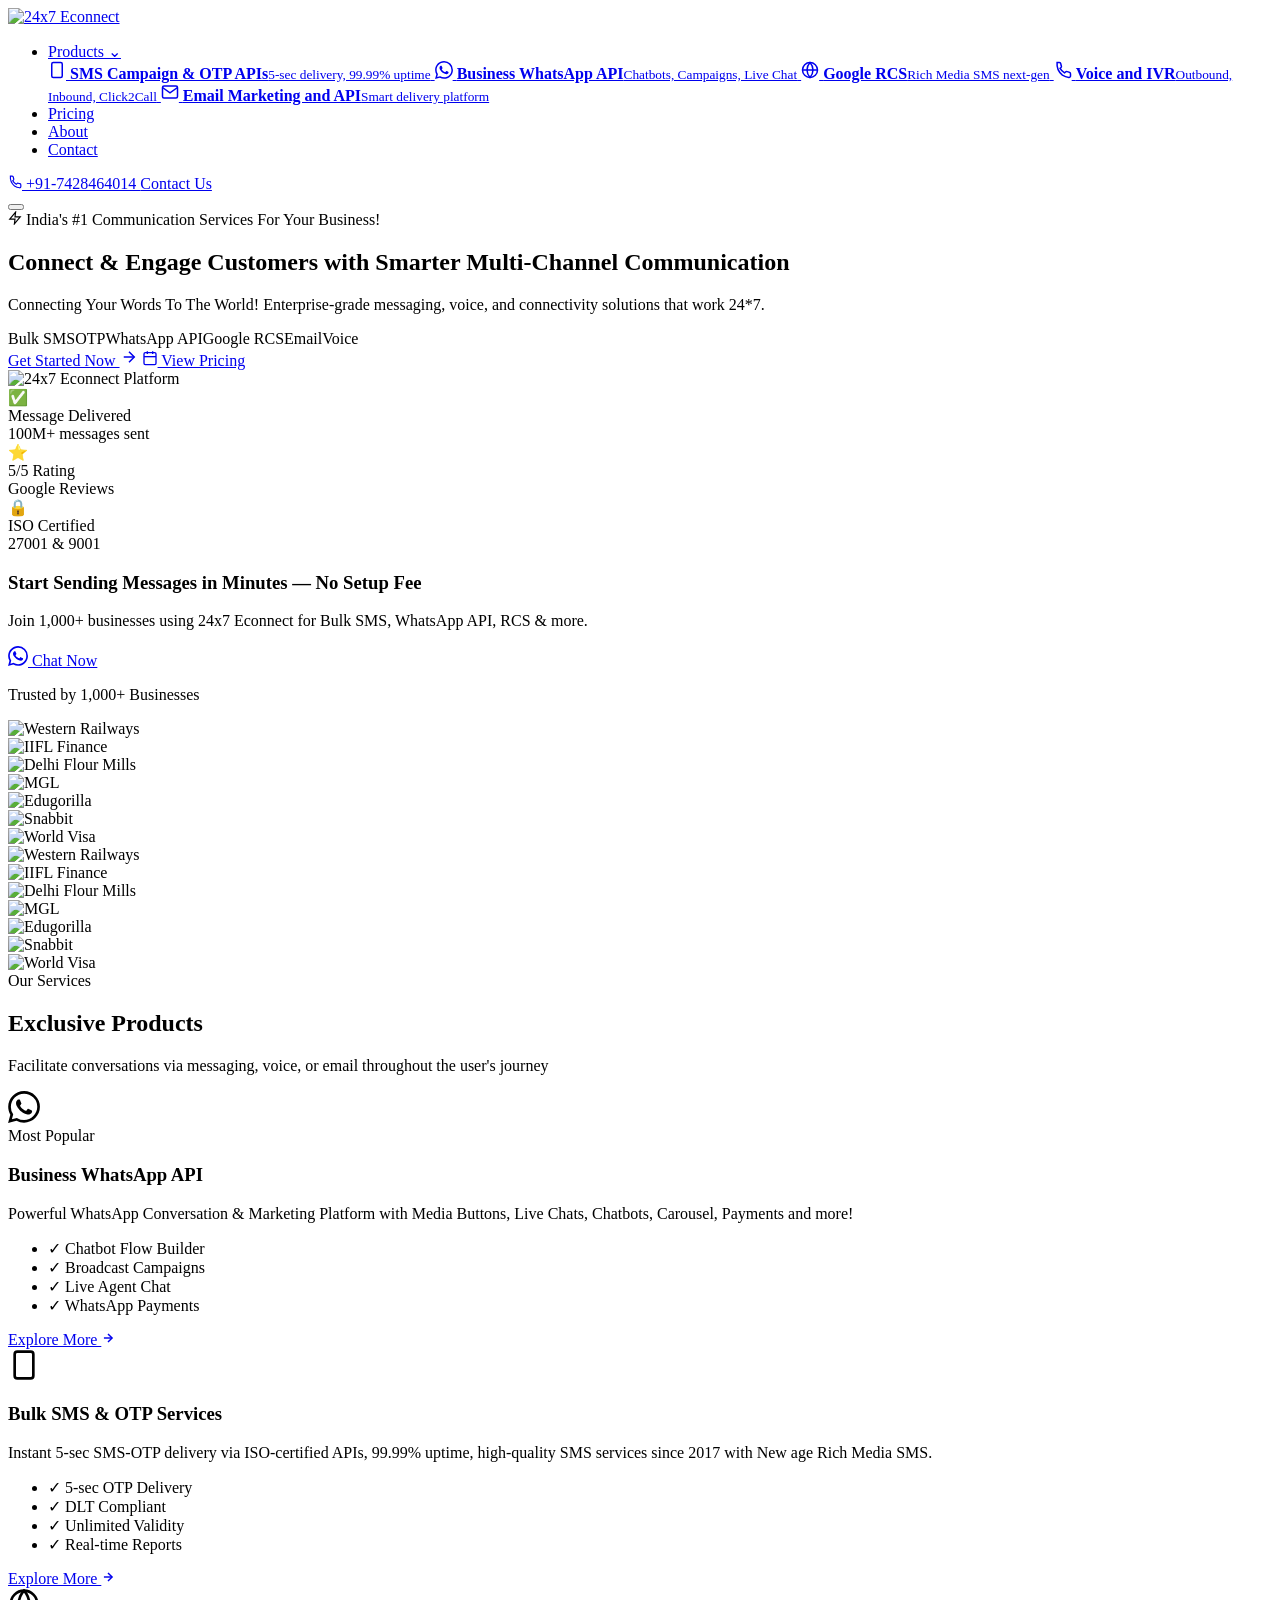
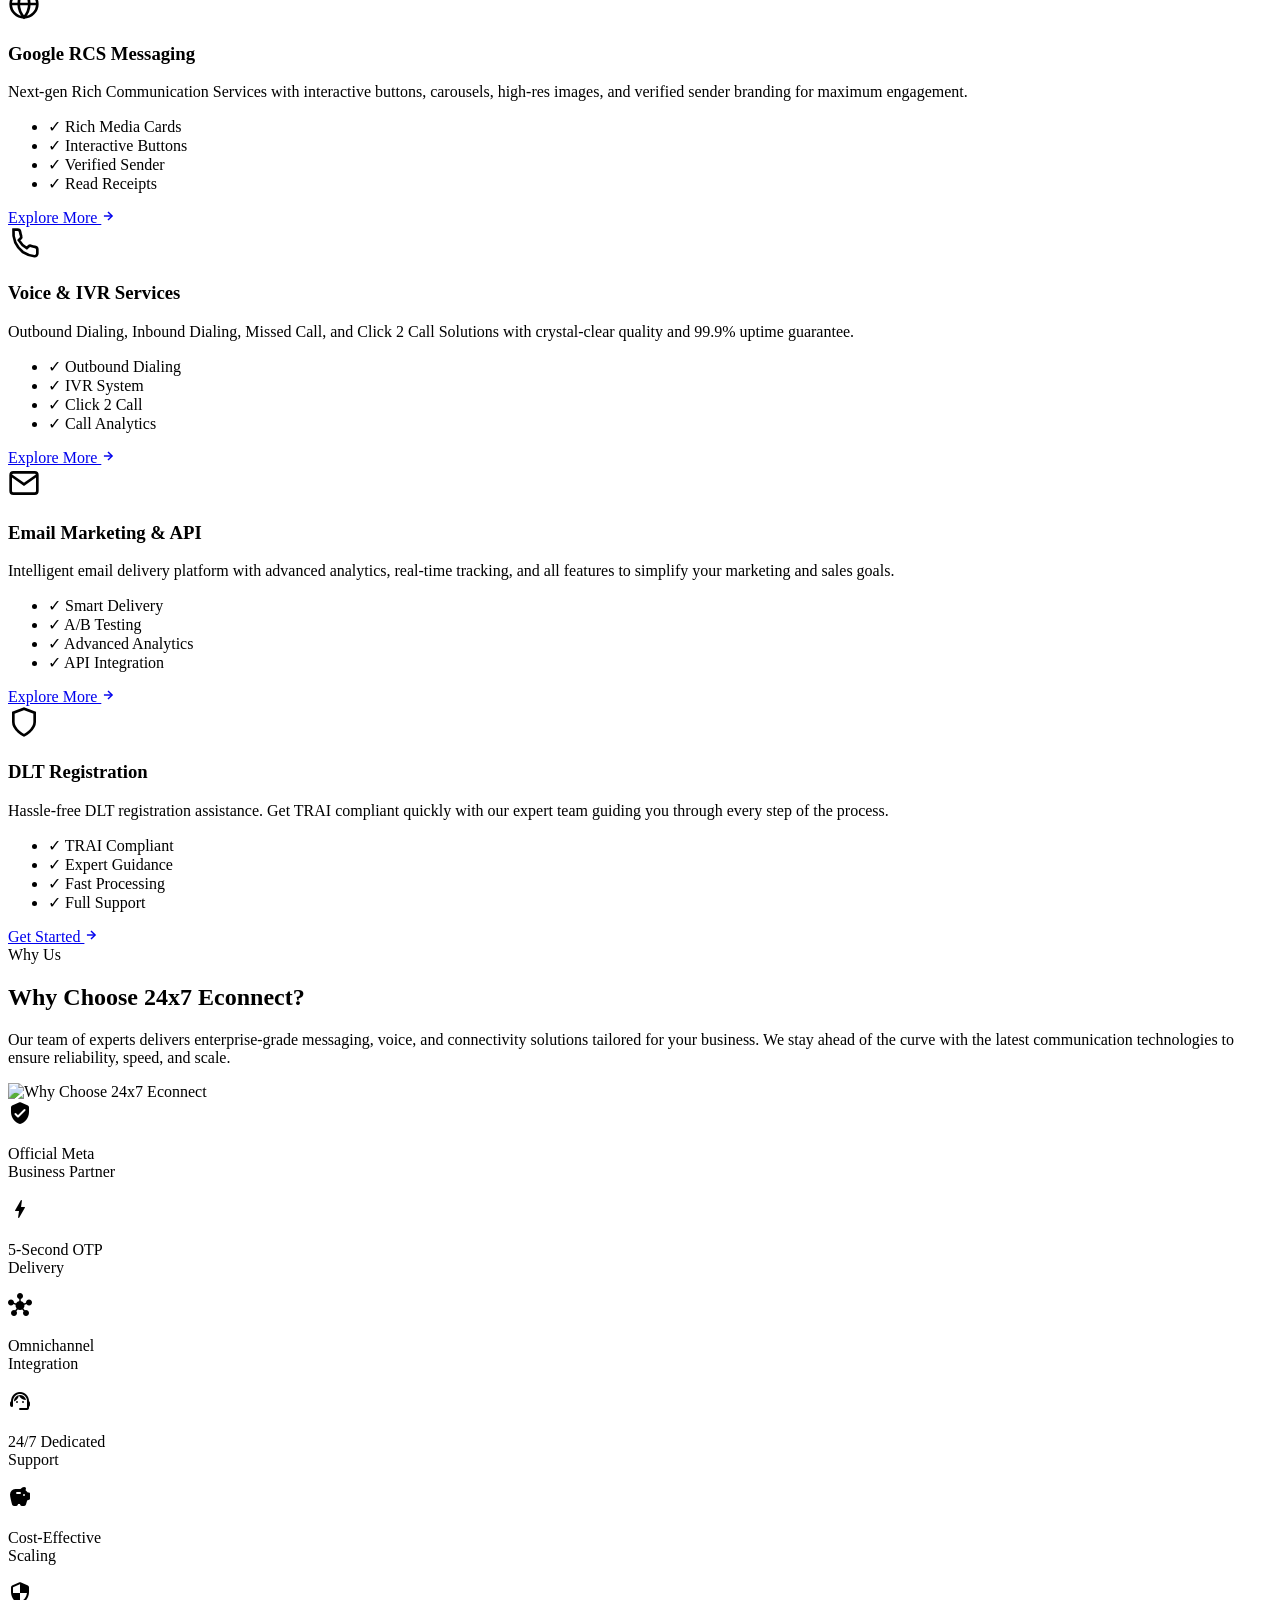
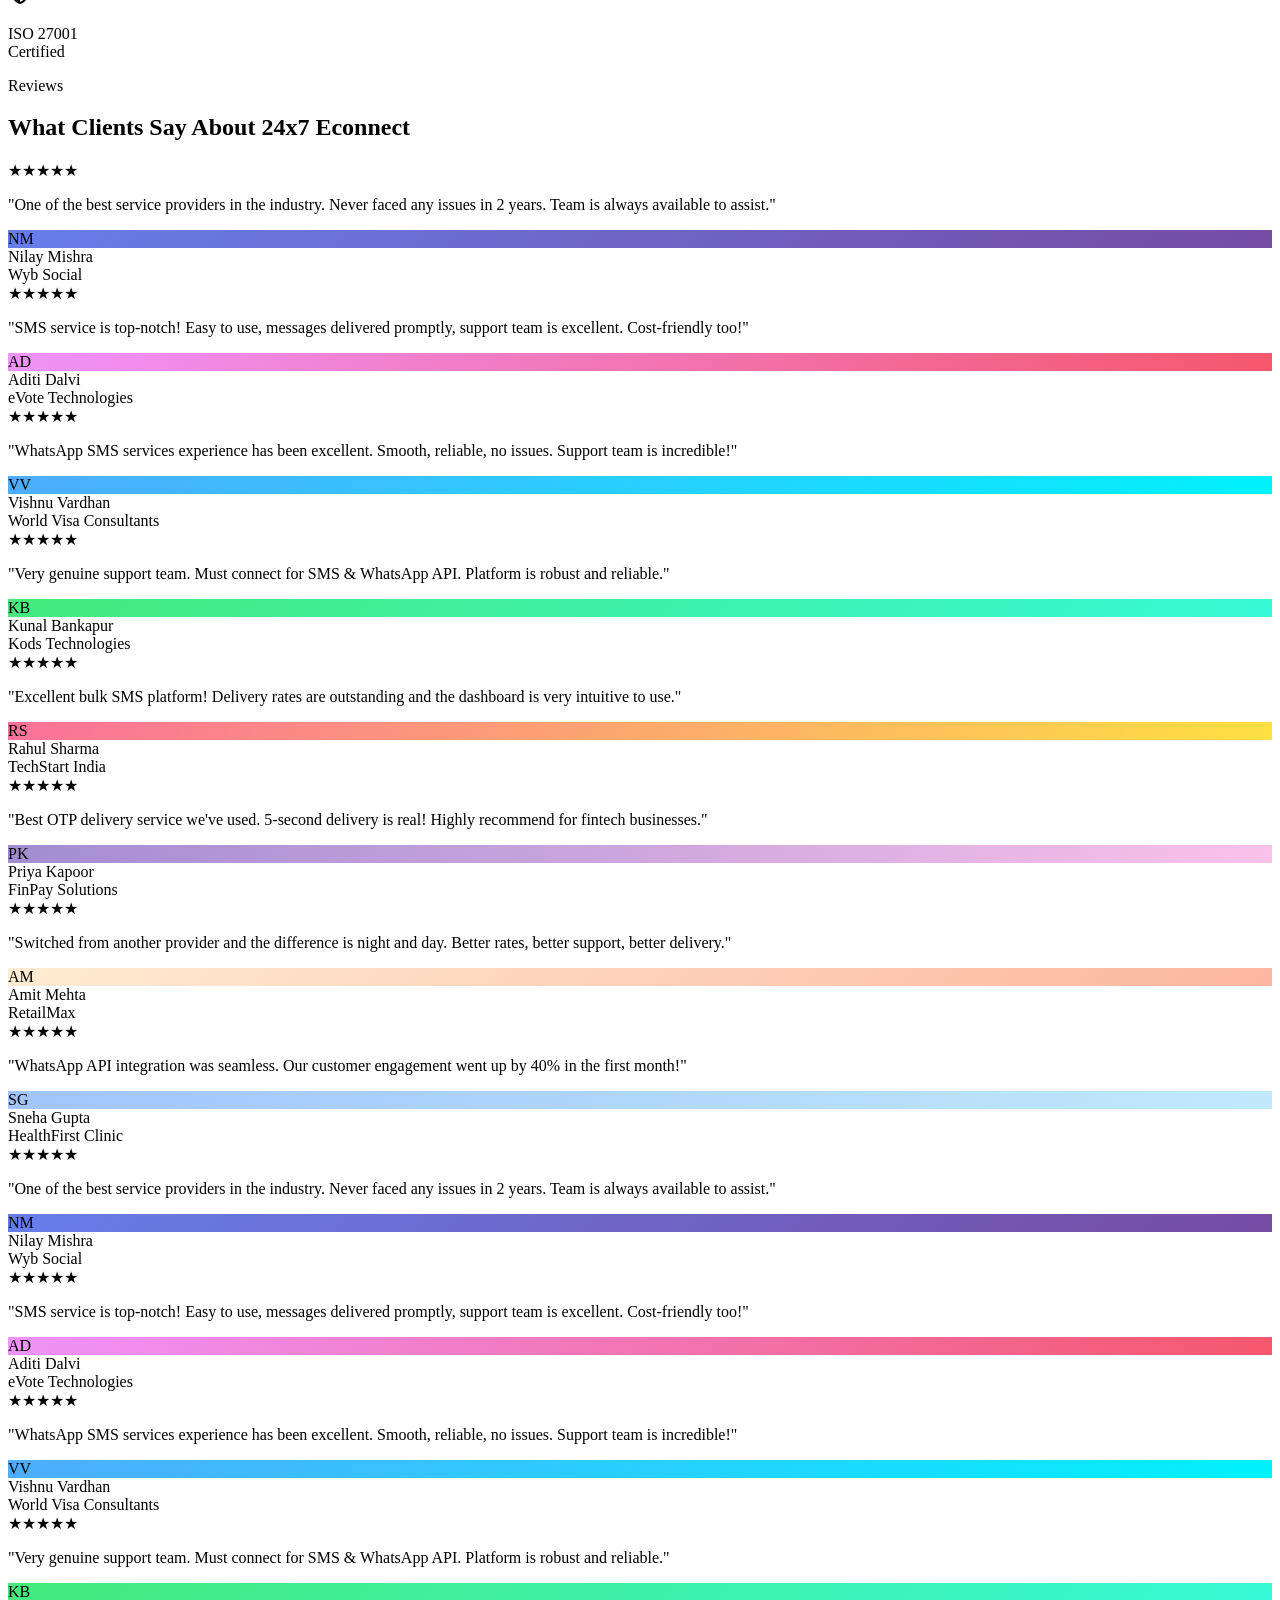
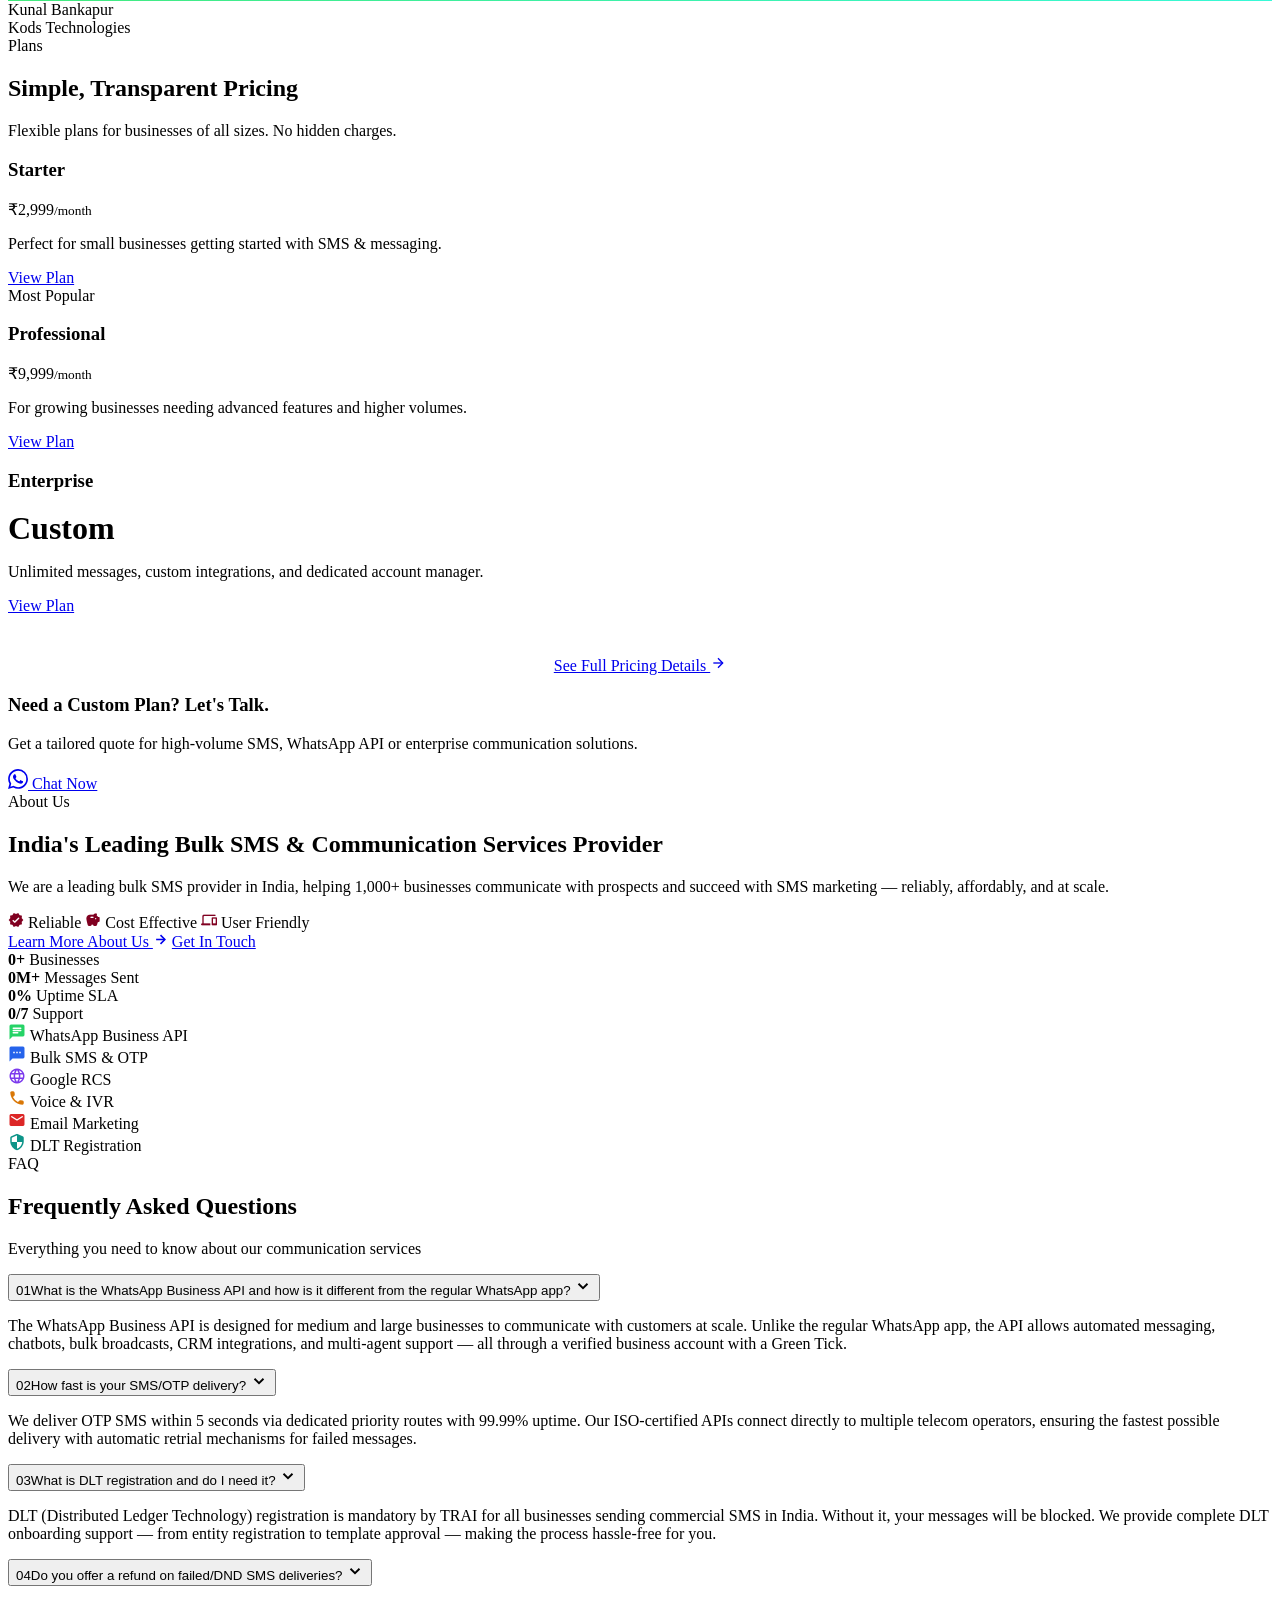
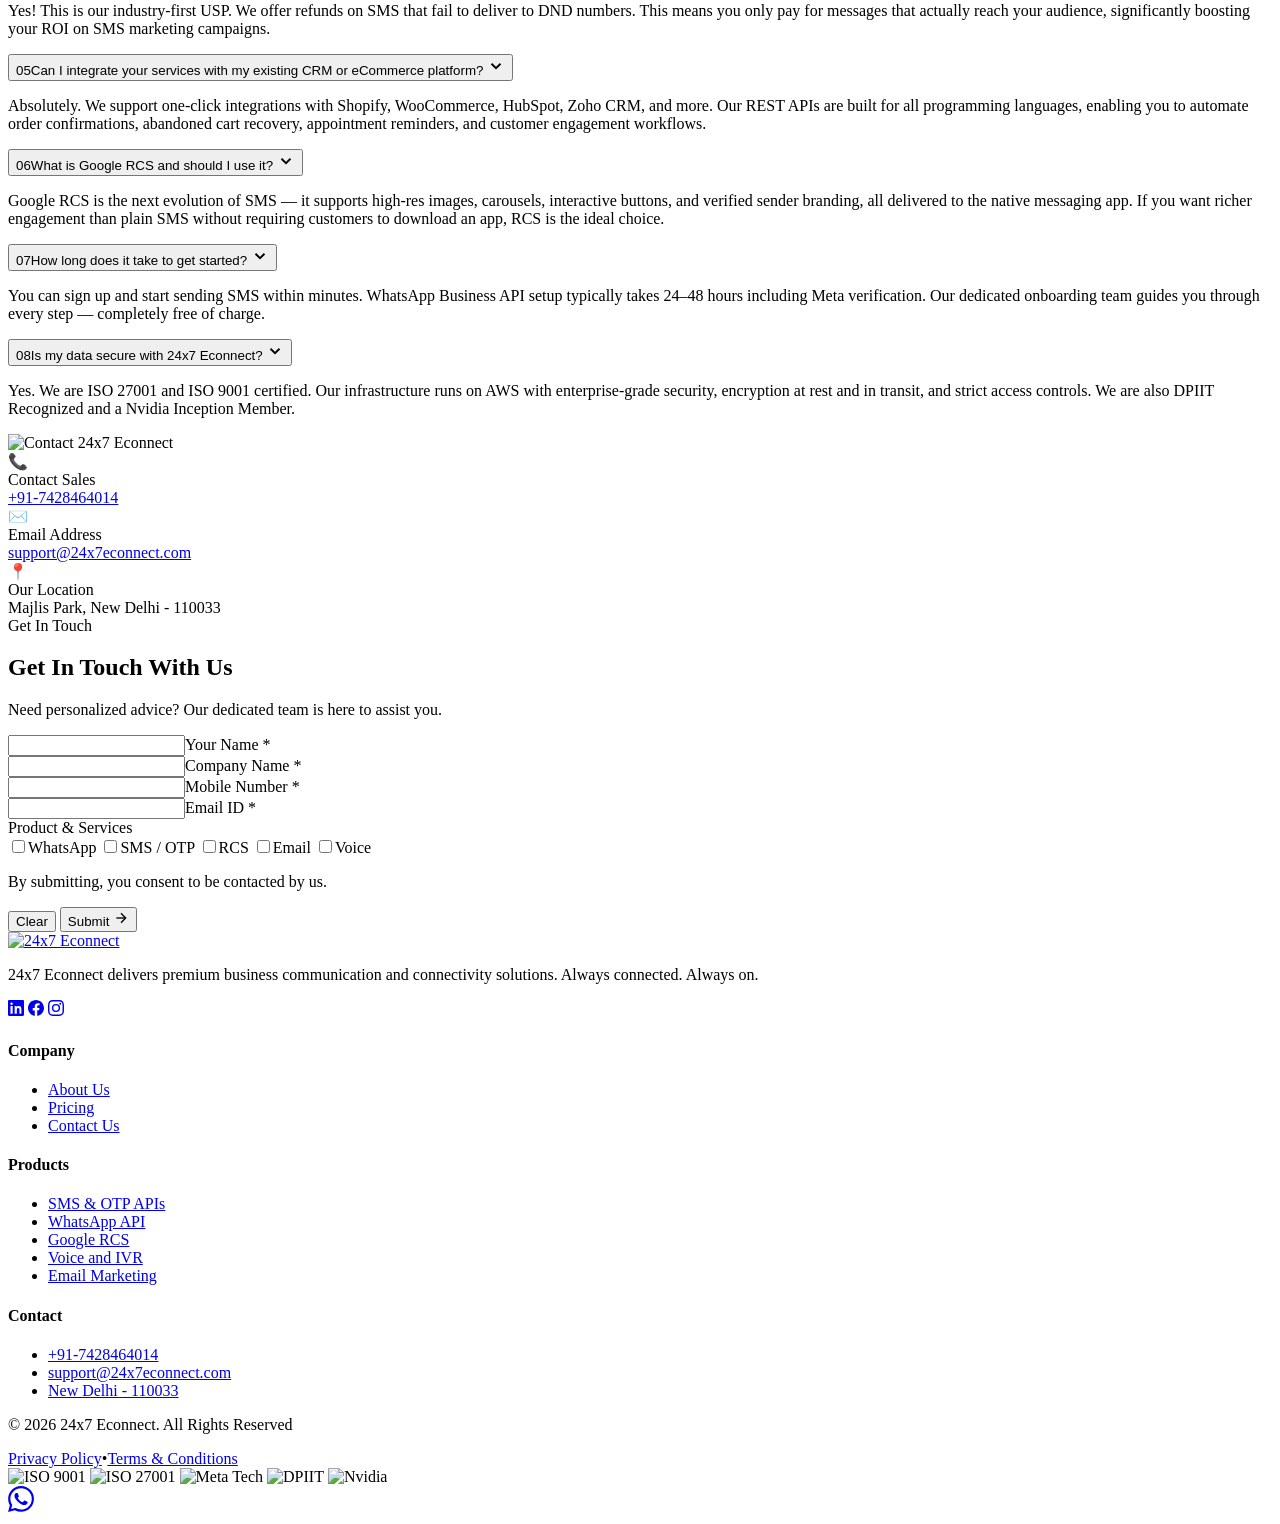
==== commit d5bacf41: "Fix" ====
--- a/public/index.html
+++ b/public/index.html
@@ -6,6 +6,7 @@
 <title>24*7 Econnect | India's #1 Bulk SMS & Communication Services</title>
 <meta name="description" content="India's leading bulk SMS, WhatsApp API, RCS, Voice IVR, Email Marketing provider. Trusted by 1000+ businesses.">
 <link rel="preconnect" href="https://fonts.googleapis.com">
+<link href="https://fonts.googleapis.com/icon?family=Material+Icons+Round" rel="stylesheet">
 <link rel="preconnect" href="https://fonts.gstatic.com" crossorigin>
 <link href="https://fonts.googleapis.com/css2?family=Poppins:wght@300;400;500;600;700;800;900&display=swap" rel="stylesheet">
 <link rel="stylesheet" href="/assets/css/site.css">
@@ -93,6 +94,20 @@
   </div>
 </section>
 
+<!-- CTA BANNER 1 -->
+<div class="cta-banner" data-aos="fade-up">
+  <div class="cta-banner__inner">
+    <div class="cta-banner__text">
+      <h3 class="cta-banner__title">Start Sending Messages in Minutes — No Setup Fee</h3>
+      <p class="cta-banner__sub">Join 1,000+ businesses using 24x7 Econnect for Bulk SMS, WhatsApp API, RCS & more.</p>
+    </div>
+    <a href="https://wa.me/917428464014?text=Hi%2C%20I%20want%20to%20get%20started%20with%2024x7%20Econnect" target="_blank" rel="noopener" class="cta-banner__btn">
+      <svg width="20" height="20" viewBox="0 0 24 24" fill="currentColor"><path d="M17.472 14.382c-.297-.149-1.758-.867-2.03-.967-.273-.099-.471-.148-.67.15-.197.297-.767.966-.94 1.164-.173.199-.347.223-.644.075-.297-.15-1.255-.463-2.39-1.475-.883-.788-1.48-1.761-1.653-2.059-.173-.297-.018-.458.13-.606.134-.133.298-.347.446-.52.149-.174.198-.298.298-.497.099-.198.05-.371-.025-.52-.075-.149-.669-1.612-.916-2.207-.242-.579-.487-.5-.669-.51-.173-.008-.371-.01-.57-.01-.198 0-.52.074-.792.372-.272.297-1.04 1.016-1.04 2.479 0 1.462 1.065 2.875 1.213 3.074.149.198 2.096 3.2 5.077 4.487.709.306 1.262.489 1.694.625.712.227 1.36.195 1.871.118.571-.085 1.758-.719 2.006-1.413.248-.694.248-1.289.173-1.413-.074-.124-.272-.198-.57-.347m-5.421 7.403h-.004a9.87 9.87 0 0 1-5.031-1.378l-.361-.214-3.741.982.998-3.648-.235-.374a9.86 9.86 0 0 1-1.51-5.26c.001-5.45 4.436-9.884 9.888-9.884 2.64 0 5.122 1.03 6.988 2.898a9.825 9.825 0 0 1 2.893 6.994c-.003 5.45-4.437 9.884-9.885 9.884m8.413-18.297A11.815 11.815 0 0 0 12.05 0C5.495 0 .16 5.335.157 11.892c0 2.096.547 4.142 1.588 5.945L.057 24l6.305-1.654a11.882 11.882 0 0 0 5.683 1.448h.005c6.554 0 11.89-5.335 11.893-11.893a11.821 11.821 0 0 0-3.48-8.413z"/></svg>
+      Chat Now
+    </a>
+  </div>
+</div>
+
 <!-- CLIENTS MARQUEE -->
 <section class="clients">
   <div class="clients__inner">
@@ -223,196 +238,67 @@
 <!-- WHY CHOOSE US -->
 <section class="why" id="features">
   <div class="section-inner">
-    <div class="section-head" data-aos="fade-up">
-      <span class="section-eyebrow">Why Us</span>
-      <h2 class="section-title">Why Choose 24x7 Econnect?</h2>
-      <p class="section-sub">Services Tailored for Your Business Growth</p>
-    </div>
-
-    <!-- Horizontal scroll cards like Combirds -->
-    <div class="why-scroll-wrap" data-aos="fade-up">
-      <div class="why-scroll-track">
-
-        <!-- Card 1 -->
-        <div class="wcard">
-          <div class="wcard__img-wrap">
-            <img src="https://combirds.com/_next/static/media/personalized.0367c824.jpg" alt="Official Meta Partner" class="wcard__img" loading="lazy">
-          </div>
-          <div class="wcard__icon-ring">
-            <svg width="22" height="22" viewBox="0 0 24 24" fill="none" stroke="currentColor" stroke-width="2"><path d="M12 22s8-4 8-10V5l-8-3-8 3v7c0 6 8 10 8 10z"/></svg>
-          </div>
-          <h3 class="wcard__title">Official Meta Business Partner</h3>
-          <p class="wcard__desc">As an Official Meta Tech Provider, we offer direct access to the WhatsApp Business API.</p>
-          <ul class="wcard__list">
-            <li><svg width="14" height="14" viewBox="0 0 24 24" fill="none" stroke="currentColor" stroke-width="2.5"><polyline points="20 6 9 17 4 12"/></svg> Green Tick Verification</li>
-            <li><svg width="14" height="14" viewBox="0 0 24 24" fill="none" stroke="currentColor" stroke-width="2.5"><polyline points="20 6 9 17 4 12"/></svg> Official Sandboxing — no blocking risk</li>
-            <li><svg width="14" height="14" viewBox="0 0 24 24" fill="none" stroke="currentColor" stroke-width="2.5"><polyline points="20 6 9 17 4 12"/></svg> Early access to WhatsApp Flows &amp; Payments</li>
-          </ul>
-        </div>
-
-        <!-- Card 2 -->
-        <div class="wcard">
-          <div class="wcard__img-wrap">
-            <img src="https://combirds.com/_next/static/media/cuttingEdge.2c557641.jpg" alt="Automation Tools" class="wcard__img" loading="lazy">
-          </div>
-          <div class="wcard__icon-ring">
-            <svg width="22" height="22" viewBox="0 0 24 24" fill="none" stroke="currentColor" stroke-width="2"><rect x="3" y="11" width="18" height="11" rx="2"/><path d="M7 11V7a5 5 0 0 1 10 0v4"/></svg>
-          </div>
-          <h3 class="wcard__title">Advanced Automation &amp; Growth Tools</h3>
-          <p class="wcard__desc">We don't just send messages — we drive revenue with smart automation.</p>
-          <ul class="wcard__list">
-            <li><svg width="14" height="14" viewBox="0 0 24 24" fill="none" stroke="currentColor" stroke-width="2.5"><polyline points="20 6 9 17 4 12"/></svg> No-Code Chatbot Builder — automate 80% queries</li>
-            <li><svg width="14" height="14" viewBox="0 0 24 24" fill="none" stroke="currentColor" stroke-width="2.5"><polyline points="20 6 9 17 4 12"/></svg> Smart Retargeting for high-intent users</li>
-            <li><svg width="14" height="14" viewBox="0 0 24 24" fill="none" stroke="currentColor" stroke-width="2.5"><polyline points="20 6 9 17 4 12"/></svg> Webview &amp; Native Forms inside WhatsApp</li>
-          </ul>
-        </div>
-
-        <!-- Card 3 -->
-        <div class="wcard">
-          <div class="wcard__img-wrap">
-            <img src="https://combirds.com/_next/static/media/costEffective.8e660334.jpg" alt="Omnichannel" class="wcard__img" loading="lazy">
-          </div>
-          <div class="wcard__icon-ring">
-            <svg width="22" height="22" viewBox="0 0 24 24" fill="none" stroke="currentColor" stroke-width="2"><circle cx="12" cy="12" r="10"/><path d="M2 12h20M12 2a15.3 15.3 0 0 1 4 10 15.3 15.3 0 0 1-4 10 15.3 15.3 0 0 1-4-10 15.3 15.3 0 0 1 4-10z"/></svg>
-          </div>
-          <h3 class="wcard__title">Seamless Omnichannel Integration</h3>
-          <p class="wcard__desc">24x7 Econnect acts as the central hub for all your communication needs.</p>
-          <ul class="wcard__list">
-            <li><svg width="14" height="14" viewBox="0 0 24 24" fill="none" stroke="currentColor" stroke-width="2.5"><polyline points="20 6 9 17 4 12"/></svg> One-Click CRM: Shopify, HubSpot, Zoho</li>
-            <li><svg width="14" height="14" viewBox="0 0 24 24" fill="none" stroke="currentColor" stroke-width="2.5"><polyline points="20 6 9 17 4 12"/></svg> Abandoned cart recovery automation</li>
-            <li><svg width="14" height="14" viewBox="0 0 24 24" fill="none" stroke="currentColor" stroke-width="2.5"><polyline points="20 6 9 17 4 12"/></svg> WhatsApp, RCS, SMS, Email — one dashboard</li>
-          </ul>
-        </div>
-
-        <!-- Card 4 -->
-        <div class="wcard">
-          <div class="wcard__img-wrap">
-            <img src="https://combirds.com/_next/static/media/costEffective.8e660334.jpg" alt="Cost Effective" class="wcard__img" loading="lazy">
-          </div>
-          <div class="wcard__icon-ring">
-            <svg width="22" height="22" viewBox="0 0 24 24" fill="none" stroke="currentColor" stroke-width="2"><line x1="12" y1="1" x2="12" y2="23"/><path d="M17 5H9.5a3.5 3.5 0 0 0 0 7h5a3.5 3.5 0 0 1 0 7H6"/></svg>
-          </div>
-          <h3 class="wcard__title">Cost-Effective Scaling</h3>
-          <p class="wcard__desc">A high-performance alternative to platforms like Wati or Interakt — at better rates.</p>
-          <ul class="wcard__list">
-            <li><svg width="14" height="14" viewBox="0 0 24 24" fill="none" stroke="currentColor" stroke-width="2.5"><polyline points="20 6 9 17 4 12"/></svg> Transparent pricing, no hidden costs</li>
-            <li><svg width="14" height="14" viewBox="0 0 24 24" fill="none" stroke="currentColor" stroke-width="2.5"><polyline points="20 6 9 17 4 12"/></svg> 5x Lead Generation via Click-to-WhatsApp ads</li>
-            <li><svg width="14" height="14" viewBox="0 0 24 24" fill="none" stroke="currentColor" stroke-width="2.5"><polyline points="20 6 9 17 4 12"/></svg> Scales from startup to enterprise</li>
-          </ul>
-        </div>
-
-        <!-- Card 5 -->
-        <div class="wcard">
-          <div class="wcard__img-wrap">
-            <img src="https://combirds.com/_next/static/media/exceptional.bc39d3ae.jpg" alt="Security" class="wcard__img" loading="lazy">
-          </div>
-          <div class="wcard__icon-ring">
-            <svg width="22" height="22" viewBox="0 0 24 24" fill="none" stroke="currentColor" stroke-width="2"><path d="M12 22s8-4 8-10V5l-8-3-8 3v7c0 6 8 10 8 10z"/></svg>
-          </div>
-          <h3 class="wcard__title">Enterprise-Grade Security &amp; Support</h3>
-          <p class="wcard__desc">Certified quality with dedicated human support — not just bots.</p>
-          <ul class="wcard__list">
-            <li><svg width="14" height="14" viewBox="0 0 24 24" fill="none" stroke="currentColor" stroke-width="2.5"><polyline points="20 6 9 17 4 12"/></svg> ISO 27001 &amp; 9001 Certified</li>
-            <li><svg width="14" height="14" viewBox="0 0 24 24" fill="none" stroke="currentColor" stroke-width="2.5"><polyline points="20 6 9 17 4 12"/></svg> Dedicated account manager per client</li>
-            <li><svg width="14" height="14" viewBox="0 0 24 24" fill="none" stroke="currentColor" stroke-width="2.5"><polyline points="20 6 9 17 4 12"/></svg> DPIIT Recognized &amp; Nvidia Inception Member</li>
-          </ul>
-        </div>
-
-      </div>
-    </div>
-
-    <div style="text-align:center;margin-top:2.5rem" data-aos="fade-up">
-      <a href="/pages/pricing.html" class="btn-outline-maroon">View Pricing <svg width="16" height="16" viewBox="0 0 24 24" fill="none" stroke="currentColor" stroke-width="2"><line x1="5" y1="12" x2="19" y2="12"/><polyline points="12 5 19 12 12 19"/></svg></a>
-    </div>
-  </div>
-</section>
-
-<!-- CASE STUDIES -->
-<section class="cases" id="case-studies">
-  <div class="section-inner">
-    <div class="section-head" data-aos="fade-up">
-      <span class="section-eyebrow">Success Stories</span>
-      <h2 class="section-title">Case Studies</h2>
-      <p class="section-sub">Driving measurable impact across customer journeys</p>
-    </div>
-    <div class="cases__grid cases__grid--5">
-
-      <!-- WhatsApp API -->
-      <div class="case-card" data-aos="fade-up" data-aos-delay="0">
-        <div class="case-card__thumb" style="background:linear-gradient(135deg,#25d366,#128c7e)">
-          <div class="case-card__thumb-icon">&#128172;</div>
-          <div class="case-card__tag">WhatsApp API</div>
-          <div class="case-card__result">3X Engagement</div>
-        </div>
-        <div class="case-card__body">
-          <h3 class="case-card__title">How an EdTech Brand Tripled Student Engagement with WhatsApp API</h3>
-          <p class="case-card__excerpt">An education platform used 24x7 Econnect's WhatsApp API to send personalised course updates, reminders and chatbot support — tripling engagement in 90 days.</p>
-        </div>
-      </div>
-
-      <!-- Bulk SMS / OTP -->
-      <div class="case-card" data-aos="fade-up" data-aos-delay="80">
-        <div class="case-card__thumb" style="background:linear-gradient(135deg,#f093fb,#f5576c)">
-          <div class="case-card__thumb-icon">&#128241;</div>
-          <div class="case-card__tag">SMS &amp; OTP APIs</div>
-          <div class="case-card__result">60% Cost Reduction</div>
-        </div>
-        <div class="case-card__body">
-          <h3 class="case-card__title">How a Fintech Startup Cut OTP Costs by 60% with Priority SMS Routes</h3>
-          <p class="case-card__excerpt">A fast-growing fintech switched to 24x7 Econnect's dedicated OTP routes and slashed delivery costs by 60% while hitting 99.9% delivery rate at peak load.</p>
-        </div>
-      </div>
-
-      <!-- Google RCS -->
-      <div class="case-card" data-aos="fade-up" data-aos-delay="160">
-        <div class="case-card__thumb" style="background:linear-gradient(135deg,#4285f4,#34a853)">
-          <div class="case-card__thumb-icon">&#127760;</div>
-          <div class="case-card__tag">Google RCS</div>
-          <div class="case-card__result">45% Higher CTR</div>
-        </div>
-        <div class="case-card__body">
-          <h3 class="case-card__title">How a Retail Chain Boosted Campaign CTR by 45% Using Google RCS</h3>
-          <p class="case-card__excerpt">A national retail brand replaced plain SMS with rich RCS messages — product carousels, quick-reply buttons and branded sender IDs — driving a 45% jump in click-through rates.</p>
-        </div>
-      </div>
-
-      <!-- Voice IVR -->
-      <div class="case-card" data-aos="fade-up" data-aos-delay="240">
-        <div class="case-card__thumb" style="background:linear-gradient(135deg,#f7971e,#ffd200)">
-          <div class="case-card__thumb-icon">&#128222;</div>
-          <div class="case-card__tag">Voice &amp; IVR</div>
-          <div class="case-card__result">70% Call Deflection</div>
-        </div>
-        <div class="case-card__body">
-          <h3 class="case-card__title">How a Healthcare Provider Deflected 70% of Support Calls with Smart IVR</h3>
-          <p class="case-card__excerpt">A multi-city healthcare network deployed 24x7 Econnect's IVR system to handle appointment bookings and FAQs automatically, freeing agents for complex queries.</p>
-        </div>
-      </div>
-
-      <!-- Email Marketing -->
-      <div class="case-card" data-aos="fade-up" data-aos-delay="320">
-        <div class="case-card__thumb" style="background:linear-gradient(135deg,#667eea,#764ba2)">
-          <div class="case-card__thumb-icon">&#128140;</div>
-          <div class="case-card__tag">Email Marketing</div>
-          <div class="case-card__result">2X Revenue</div>
-        </div>
-        <div class="case-card__body">
-          <h3 class="case-card__title">How an E-commerce Brand Doubled Revenue with Automated Email Campaigns</h3>
-          <p class="case-card__excerpt">An online fashion store used 24x7 Econnect's email platform to run segmented drip campaigns and cart-recovery flows, doubling monthly revenue within one quarter.</p>
-        </div>
-      </div>
-
-    </div>
-  </div>
-</section>
-
-<!-- CASE STUDY MODAL -->
-<div id="caseModal" class="cs-modal" role="dialog" aria-modal="true" aria-labelledby="csModalTitle" style="display:none">
-  <div class="cs-modal__backdrop" onclick="closeCaseModal()"></div>
-  <div class="cs-modal__box">
-    <div id="csModalContent"></div>
-  </div>
-</div>
+    <div class="why__layout">
+
+      <!-- Left: Title + desc + image -->
+      <div class="why__left" data-aos="fade-right">
+        <span class="section-eyebrow">Why Us</span>
+        <h2 class="why__title">Why Choose 24x7 Econnect?</h2>
+        <p class="why__desc">Our team of experts delivers enterprise-grade messaging, voice, and connectivity solutions tailored for your business. We stay ahead of the curve with the latest communication technologies to ensure reliability, speed, and scale.</p>
+        <img src="https://combirds.com/_next/static/media/CombirdsSiteHeaderFinal.8f869bae.png" alt="Why Choose 24x7 Econnect" class="why__img" loading="lazy">
+      </div>
+
+      <!-- Right: Simple floating icon cards -->
+      <div class="why__right" data-aos="fade-left">
+
+        <div class="why__card why__card--top-left">
+          <div class="why__card-icon">
+            <span class="material-icons-round">verified_user</span>
+          </div>
+          <p class="why__card-label">Official Meta<br>Business Partner</p>
+        </div>
+
+        <div class="why__card why__card--top-right">
+          <div class="why__card-icon">
+            <span class="material-icons-round">bolt</span>
+          </div>
+          <p class="why__card-label">5-Second OTP<br>Delivery</p>
+        </div>
+
+        <div class="why__card why__card--mid-left">
+          <div class="why__card-icon">
+            <span class="material-icons-round">hub</span>
+          </div>
+          <p class="why__card-label">Omnichannel<br>Integration</p>
+        </div>
+
+        <div class="why__card why__card--mid-right">
+          <div class="why__card-icon">
+            <span class="material-icons-round">support_agent</span>
+          </div>
+          <p class="why__card-label">24/7 Dedicated<br>Support</p>
+        </div>
+
+        <div class="why__card why__card--bot-left">
+          <div class="why__card-icon">
+            <span class="material-icons-round">savings</span>
+          </div>
+          <p class="why__card-label">Cost-Effective<br>Scaling</p>
+        </div>
+
+        <div class="why__card why__card--bot-right">
+          <div class="why__card-icon">
+            <span class="material-icons-round">security</span>
+          </div>
+          <p class="why__card-label">ISO 27001<br>Certified</p>
+        </div>
+
+      </div>
+    </div>
+  </div>
+</section>
+
+
 
 <!-- TESTIMONIALS - Auto-scroll small cards, no arrows -->
 <section class="testimonials" id="testimonials">
@@ -569,6 +455,20 @@
     </div>
   </div>
 </section>
+
+<!-- CTA BANNER 2 -->
+<div class="cta-banner cta-banner--dark" data-aos="fade-up">
+  <div class="cta-banner__inner">
+    <div class="cta-banner__text">
+      <h3 class="cta-banner__title">Need a Custom Plan? Let's Talk.</h3>
+      <p class="cta-banner__sub">Get a tailored quote for high-volume SMS, WhatsApp API or enterprise communication solutions.</p>
+    </div>
+    <a href="https://wa.me/917428464014?text=Hi%2C%20I%20need%20a%20custom%20plan%20for%20my%20business" target="_blank" rel="noopener" class="cta-banner__btn cta-banner__btn--light">
+      <svg width="20" height="20" viewBox="0 0 24 24" fill="currentColor"><path d="M17.472 14.382c-.297-.149-1.758-.867-2.03-.967-.273-.099-.471-.148-.67.15-.197.297-.767.966-.94 1.164-.173.199-.347.223-.644.075-.297-.15-1.255-.463-2.39-1.475-.883-.788-1.48-1.761-1.653-2.059-.173-.297-.018-.458.13-.606.134-.133.298-.347.446-.52.149-.174.198-.298.298-.497.099-.198.05-.371-.025-.52-.075-.149-.669-1.612-.916-2.207-.242-.579-.487-.5-.669-.51-.173-.008-.371-.01-.57-.01-.198 0-.52.074-.792.372-.272.297-1.04 1.016-1.04 2.479 0 1.462 1.065 2.875 1.213 3.074.149.198 2.096 3.2 5.077 4.487.709.306 1.262.489 1.694.625.712.227 1.36.195 1.871.118.571-.085 1.758-.719 2.006-1.413.248-.694.248-1.289.173-1.413-.074-.124-.272-.198-.57-.347m-5.421 7.403h-.004a9.87 9.87 0 0 1-5.031-1.378l-.361-.214-3.741.982.998-3.648-.235-.374a9.86 9.86 0 0 1-1.51-5.26c.001-5.45 4.436-9.884 9.888-9.884 2.64 0 5.122 1.03 6.988 2.898a9.825 9.825 0 0 1 2.893 6.994c-.003 5.45-4.437 9.884-9.885 9.884m8.413-18.297A11.815 11.815 0 0 0 12.05 0C5.495 0 .16 5.335.157 11.892c0 2.096.547 4.142 1.588 5.945L.057 24l6.305-1.654a11.882 11.882 0 0 0 5.683 1.448h.005c6.554 0 11.89-5.335 11.893-11.893a11.821 11.821 0 0 0-3.48-8.413z"/></svg>
+      Chat Now
+    </a>
+  </div>
+</div>
 
 <!-- ABOUT US - Teaser -->
 <section class="about" id="about">
@@ -578,10 +478,10 @@
         <span class="section-eyebrow">About Us</span>
         <h2 class="about__teaser-title">India's Leading Bulk SMS &amp; Communication Services Provider</h2>
         <p class="about__teaser-body">We are a leading bulk SMS provider in India, helping 1,000+ businesses communicate with prospects and succeed with SMS marketing — reliably, affordably, and at scale.</p>
-        <div class="about__teaser-pills">
-          <span class="about__pill">&#9989; Reliable</span>
-          <span class="about__pill">&#128176; Cost Effective</span>
-          <span class="about__pill">&#128187; User Friendly</span>
+                <div class="about__teaser-pills">
+          <span class="about__pill"><span class="material-icons-round" style="font-size:16px;color:#800020">verified</span> Reliable</span>
+          <span class="about__pill"><span class="material-icons-round" style="font-size:16px;color:#800020">savings</span> Cost Effective</span>
+          <span class="about__pill"><span class="material-icons-round" style="font-size:16px;color:#800020">devices</span> User Friendly</span>
         </div>
         <div class="about__teaser-btns">
           <a href="/pages/about.html" class="hero__btn-primary">Learn More About Us <svg width="15" height="15" viewBox="0 0 24 24" fill="none" stroke="currentColor" stroke-width="2.5"><line x1="5" y1="12" x2="19" y2="12"/><polyline points="12 5 19 12 12 19"/></svg></a>
@@ -607,14 +507,15 @@
             <span>Support</span>
           </div>
         </div>
-        <div class="about__teaser-services">
-          <div class="about__ts-item"><span style="color:#25d366">&#128172;</span> WhatsApp Business API</div>
-          <div class="about__ts-item"><span style="color:#f5576c">&#128241;</span> Bulk SMS &amp; OTP</div>
-          <div class="about__ts-item"><span style="color:#4285f4">&#127760;</span> Google RCS</div>
-          <div class="about__ts-item"><span style="color:#f7971e">&#128222;</span> Voice &amp; IVR</div>
-          <div class="about__ts-item"><span style="color:#764ba2">&#128140;</span> Email Marketing</div>
-          <div class="about__ts-item"><span style="color:#0d9488">&#128274;</span> DLT Registration</div>
-        </div>
+                <div class="about__teaser-services">
+          <div class="about__ts-item"><span class="material-icons-round" style="font-size:18px;color:#25d366">chat</span> WhatsApp Business API</div>
+          <div class="about__ts-item"><span class="material-icons-round" style="font-size:18px;color:#2563eb">sms</span> Bulk SMS &amp; OTP</div>
+          <div class="about__ts-item"><span class="material-icons-round" style="font-size:18px;color:#7c3aed">language</span> Google RCS</div>
+          <div class="about__ts-item"><span class="material-icons-round" style="font-size:18px;color:#d97706">call</span> Voice &amp; IVR</div>
+          <div class="about__ts-item"><span class="material-icons-round" style="font-size:18px;color:#dc2626">email</span> Email Marketing</div>
+          <div class="about__ts-item"><span class="material-icons-round" style="font-size:18px;color:#0d9488">security</span> DLT Registration</div>
+        </div>
+      </div>
       </div>
     </div>
   </div>
@@ -758,7 +659,6 @@
           <a href="https://www.linkedin.com/company/24-7-econnect" target="_blank" rel="noopener" aria-label="LinkedIn" class="footer__social-link"><svg width="16" height="16" viewBox="0 0 24 24" fill="currentColor"><path d="M20.447 20.452H17.21v-5.569c0-1.328-.027-3.037-1.852-3.037-1.853 0-2.136 1.445-2.136 2.939v5.667H9.985V9h3.102v1.561h.046c.432-.818 1.487-1.681 3.061-1.681 3.274 0 3.878 2.155 3.878 4.958v6.614zM5.337 7.433a1.8 1.8 0 1 1 0-3.601 1.8 1.8 0 0 1 0 3.601zM6.956 20.452H3.717V9h3.239v11.452zM22.225 0H1.771C.792 0 0 .774 0 1.729v20.542C0 23.227.792 24 1.771 24h20.451C23.2 24 24 23.227 24 22.271V1.729C24 .774 23.2 0 22.222 0h.003z"/></svg></a>
           <a href="https://www.facebook.com/247econnect" target="_blank" rel="noopener" aria-label="Facebook" class="footer__social-link"><svg width="16" height="16" viewBox="0 0 24 24" fill="currentColor"><path d="M24 12.073C24 5.405 18.627 0 12 0S0 5.405 0 12.073C0 18.1 4.388 23.094 10.125 24v-8.437H7.078v-3.49h3.047V9.41c0-3.025 1.792-4.697 4.533-4.697 1.312 0 2.686.236 2.686.236v2.97h-1.513c-1.491 0-1.956.93-1.956 1.874v2.25h3.328l-.532 3.49h-2.796V24C19.612 23.094 24 18.1 24 12.073z"/></svg></a>
           <a href="https://www.instagram.com/247econnect" target="_blank" rel="noopener" aria-label="Instagram" class="footer__social-link"><svg width="16" height="16" viewBox="0 0 24 24" fill="currentColor"><path d="M12 2.163c3.204 0 3.584.012 4.85.07 3.252.148 4.771 1.691 4.919 4.919.058 1.265.069 1.645.069 4.849 0 3.205-.012 3.584-.069 4.849-.149 3.225-1.664 4.771-4.919 4.919-1.266.058-1.644.07-4.85.07-3.204 0-3.584-.012-4.849-.07-3.26-.149-4.771-1.699-4.919-4.92-.058-1.265-.07-1.644-.07-4.849 0-3.204.013-3.583.07-4.849.149-3.227 1.664-4.771 4.919-4.919 1.266-.057 1.645-.069 4.849-.069zM12 0C8.741 0 8.333.014 7.053.072 2.695.272.273 2.69.073 7.052.014 8.333 0 8.741 0 12c0 3.259.014 3.668.072 4.948.2 4.358 2.618 6.78 6.98 6.98C8.333 23.986 8.741 24 12 24c3.259 0 3.668-.014 4.948-.072 4.354-.2 6.782-2.618 6.979-6.98.059-1.28.073-1.689.073-4.948 0-3.259-.014-3.667-.072-4.947-.196-4.354-2.617-6.78-6.979-6.98C15.668.014 15.259 0 12 0zm0 5.838a6.162 6.162 0 1 0 0 12.324 6.162 6.162 0 0 0 0-12.324zM12 16a4 4 0 1 1 0-8 4 4 0 0 1 0 8zm6.406-11.845a1.44 1.44 0 1 0 0 2.881 1.44 1.44 0 0 0 0-2.881z"/></svg></a>
-          <a href="https://www.youtube.com/@247econnect" target="_blank" rel="noopener" aria-label="YouTube" class="footer__social-link"><svg width="16" height="16" viewBox="0 0 24 24" fill="currentColor"><path d="M23.498 6.186a3.016 3.016 0 0 0-2.122-2.136C19.505 3.545 12 3.545 12 3.545s-7.505 0-9.377.505A3.017 3.017 0 0 0 .502 6.186C0 8.07 0 12 0 12s0 3.93.502 5.814a3.016 3.016 0 0 0 2.122 2.136c1.871.505 9.376.505 9.376.505s7.505 0 9.377-.505a3.015 3.015 0 0 0 2.122-2.136C24 15.93 24 12 24 12s0-3.93-.502-5.814zM9.545 15.568V8.432L15.818 12l-6.273 3.568z"/></svg></a>
         </div>
       </div>
       <div class="footer__col">
@@ -767,7 +667,6 @@
           <li><a href="#about">About Us</a></li>
           <li><a href="/pages/pricing.html">Pricing</a></li>
           <li><a href="#contact">Contact Us</a></li>
-          <li><a href="#case-studies">Case Studies</a></li>
         </ul>
       </div>
       <div class="footer__col">
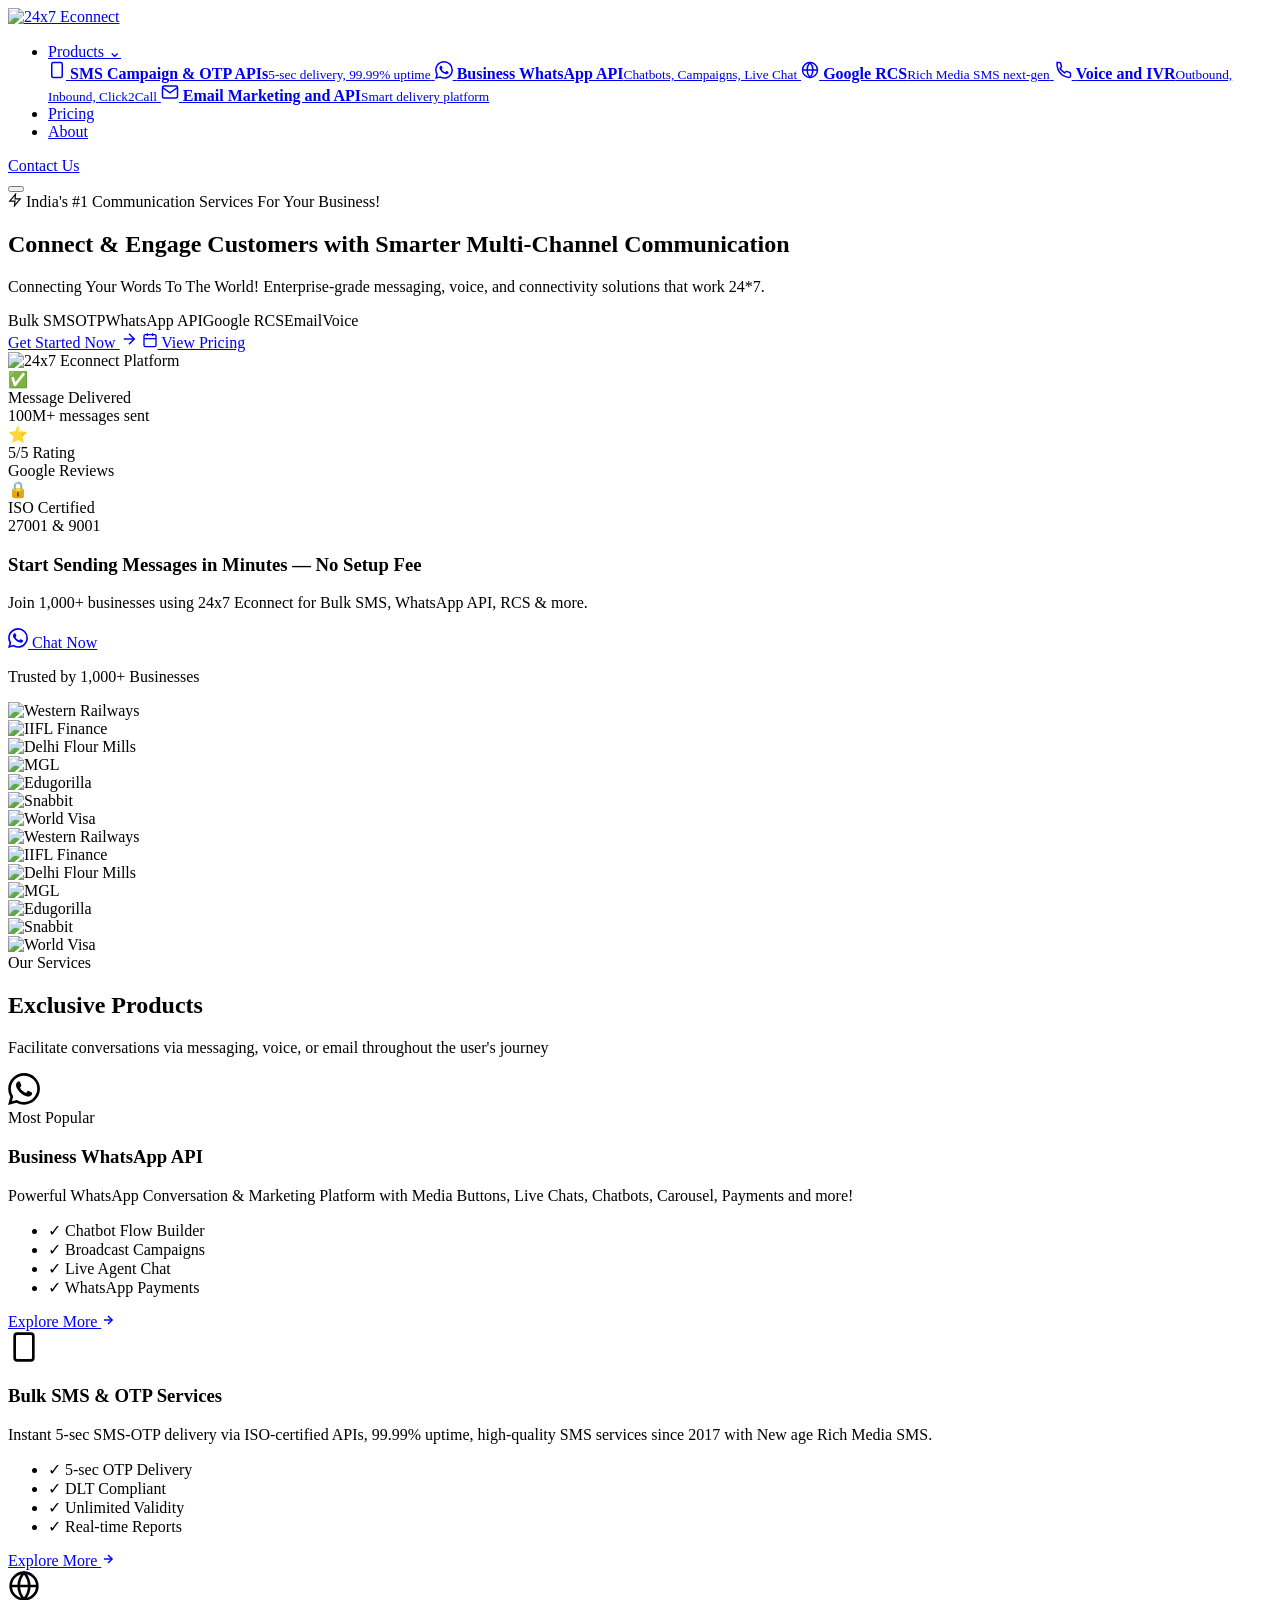
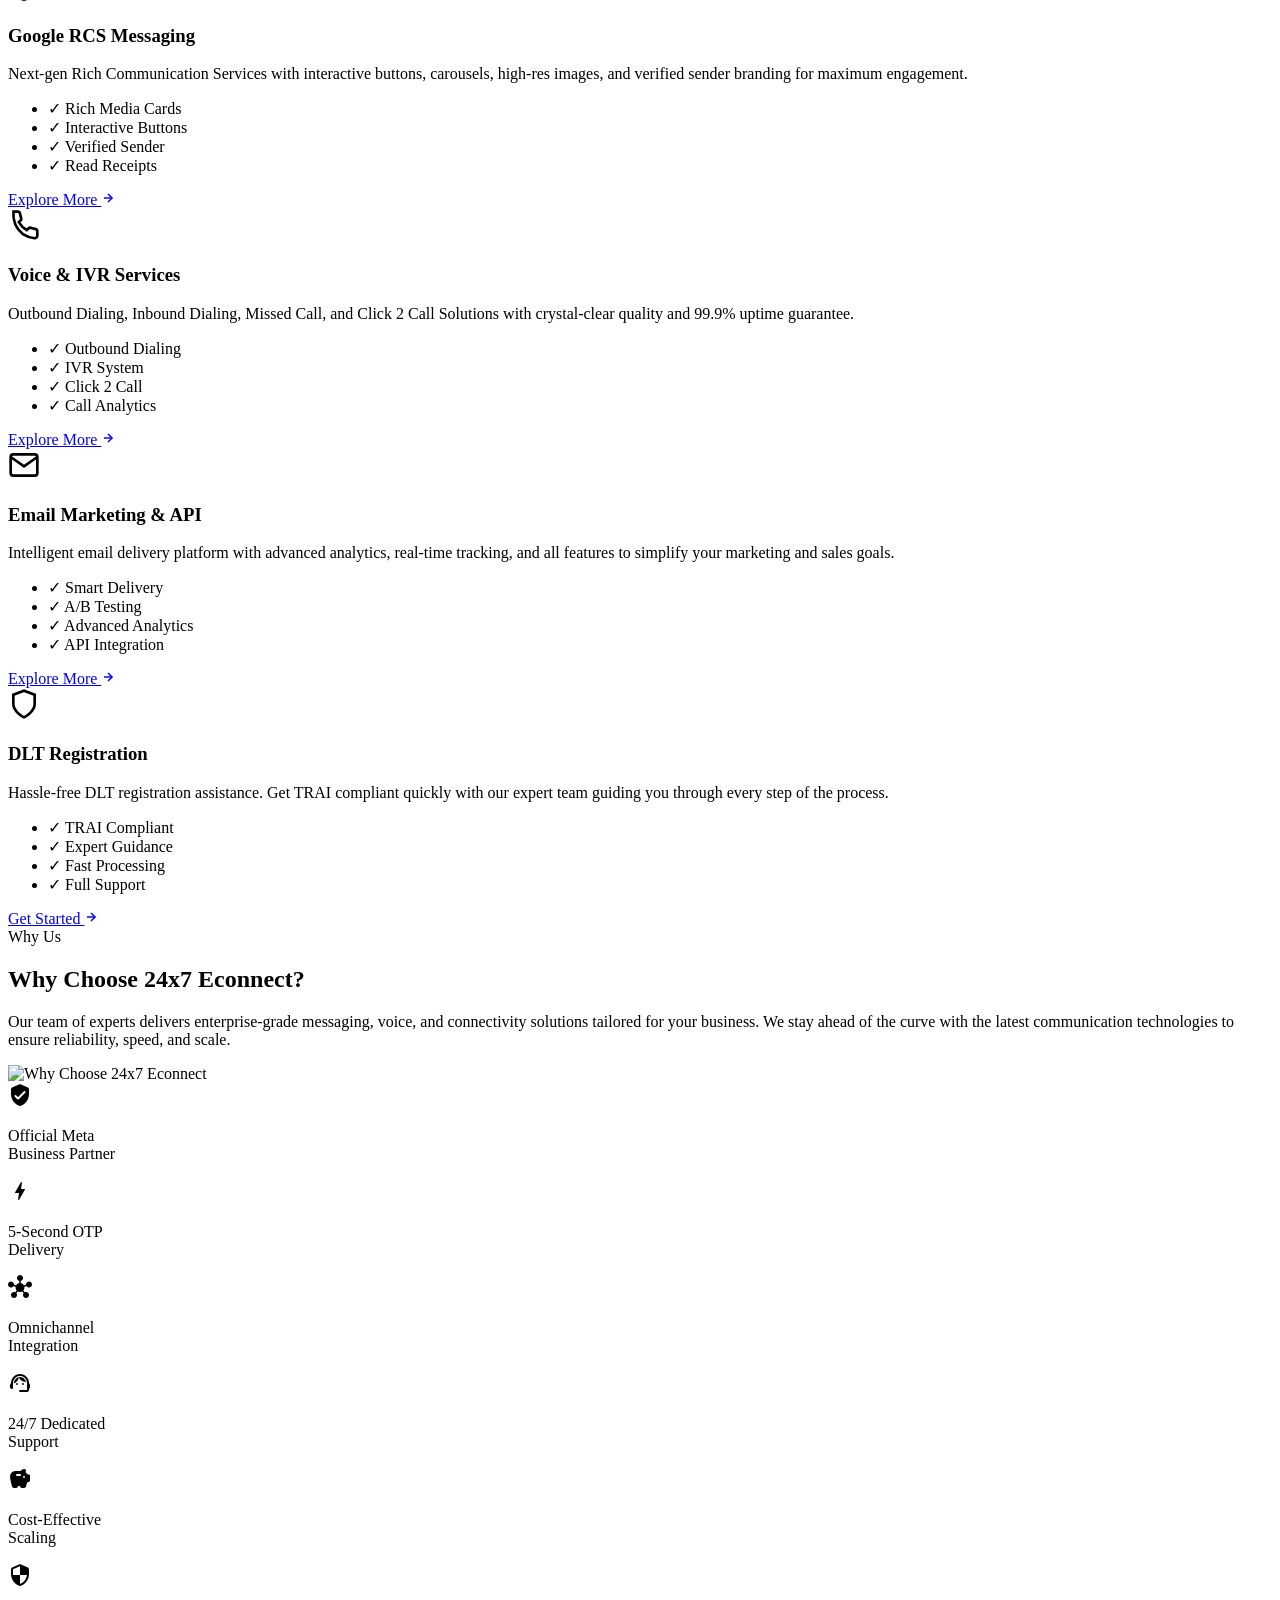
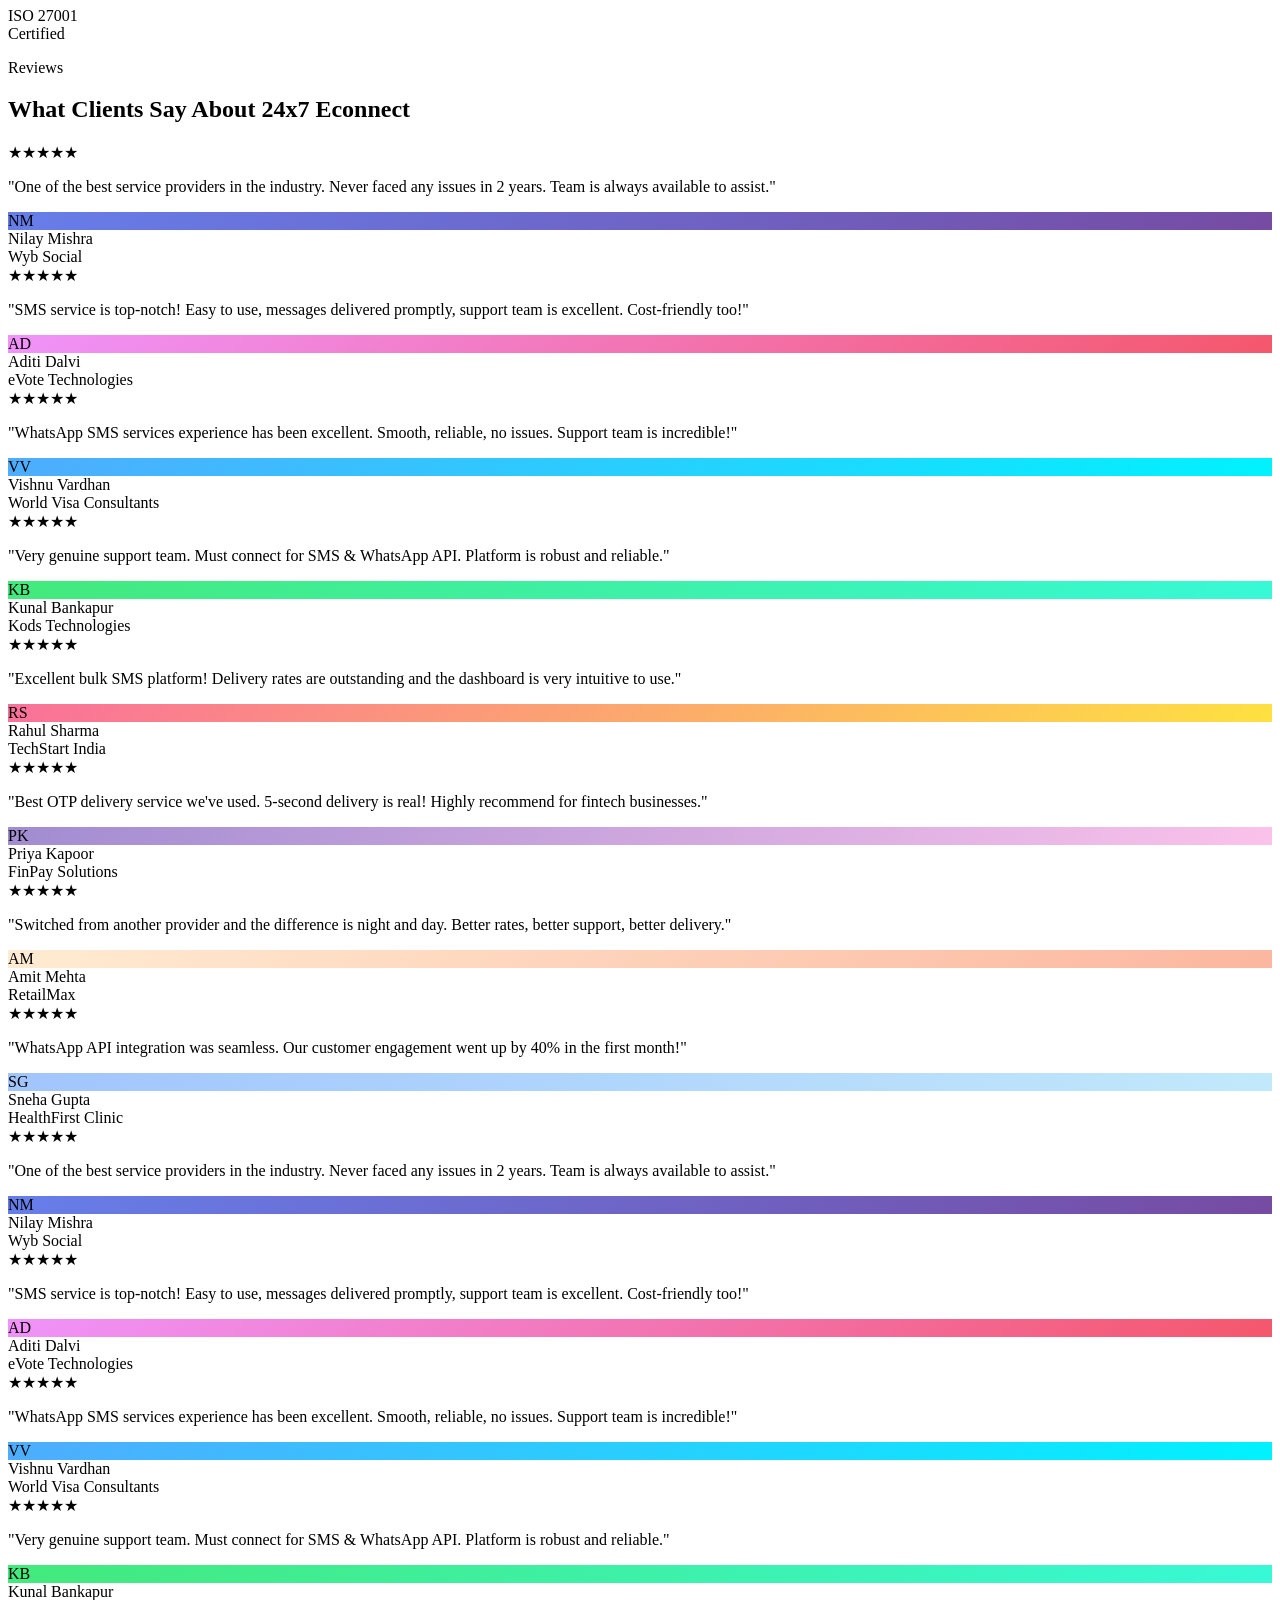
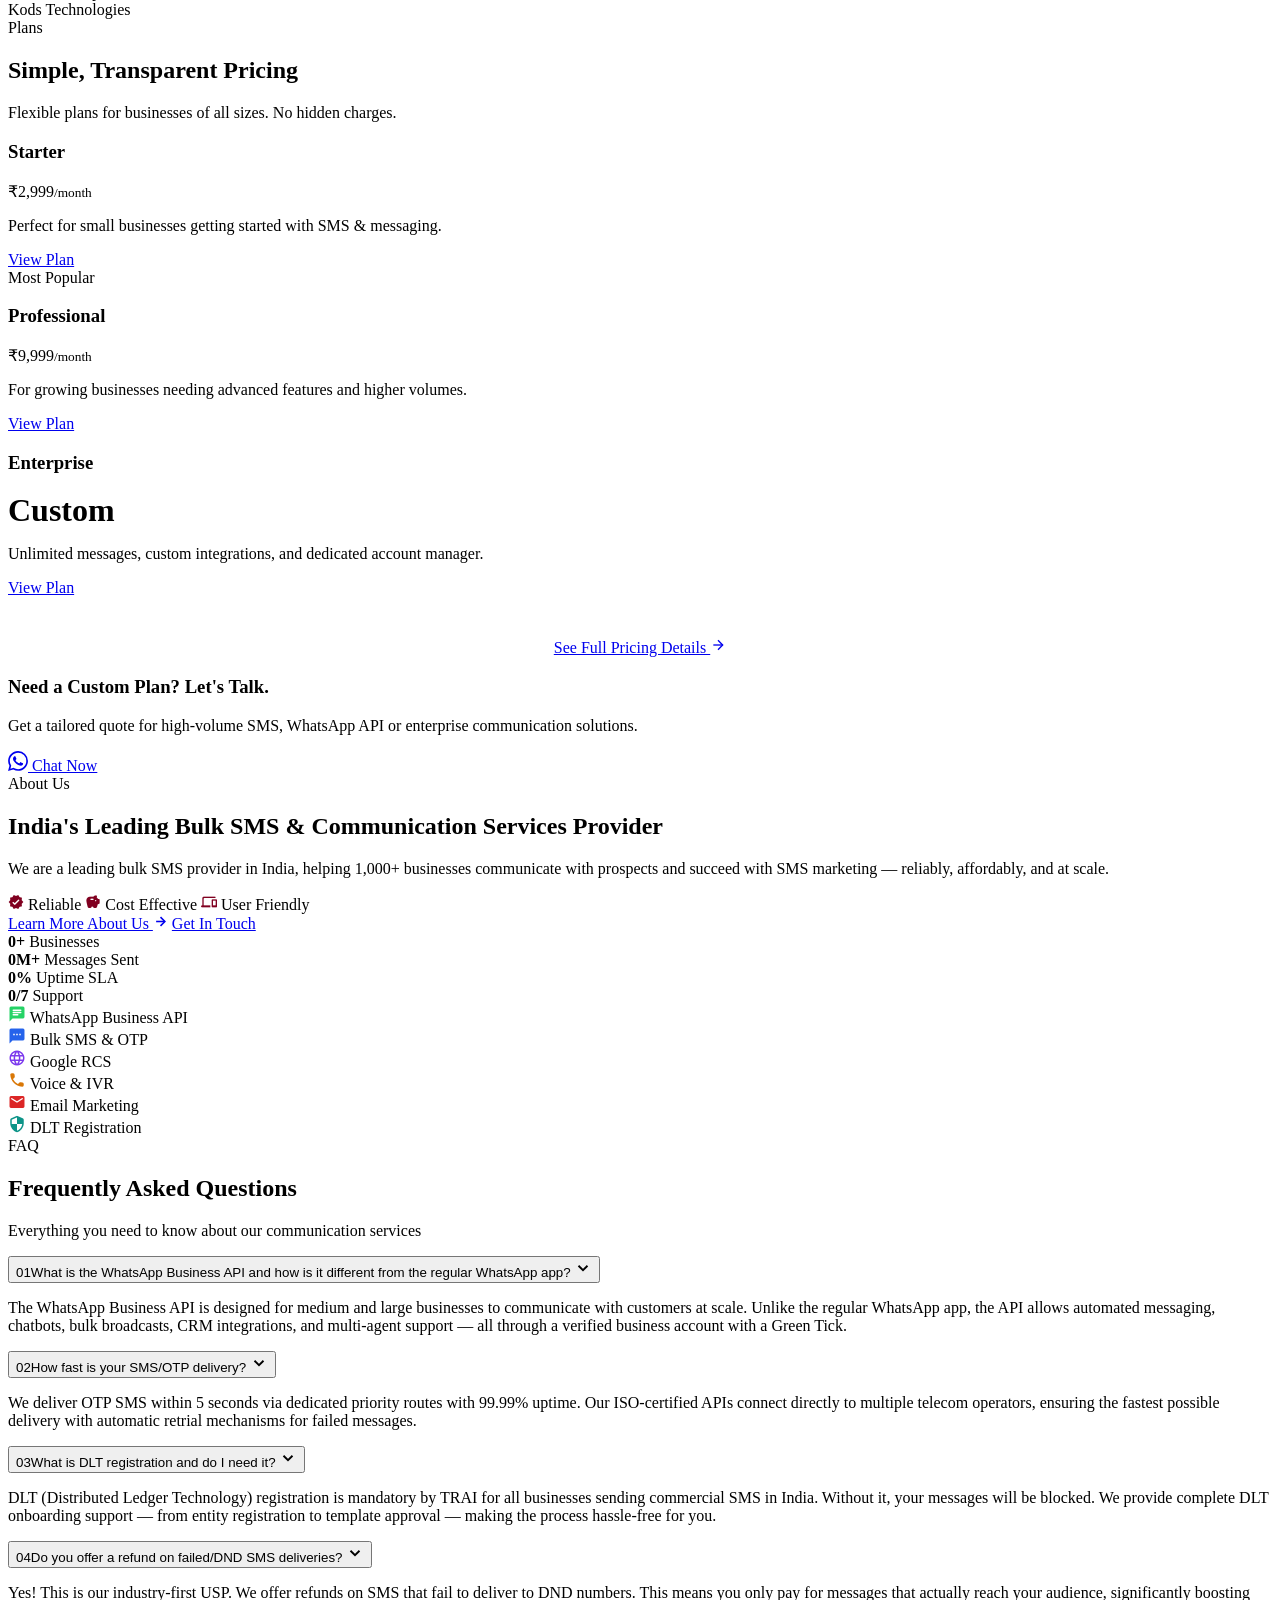
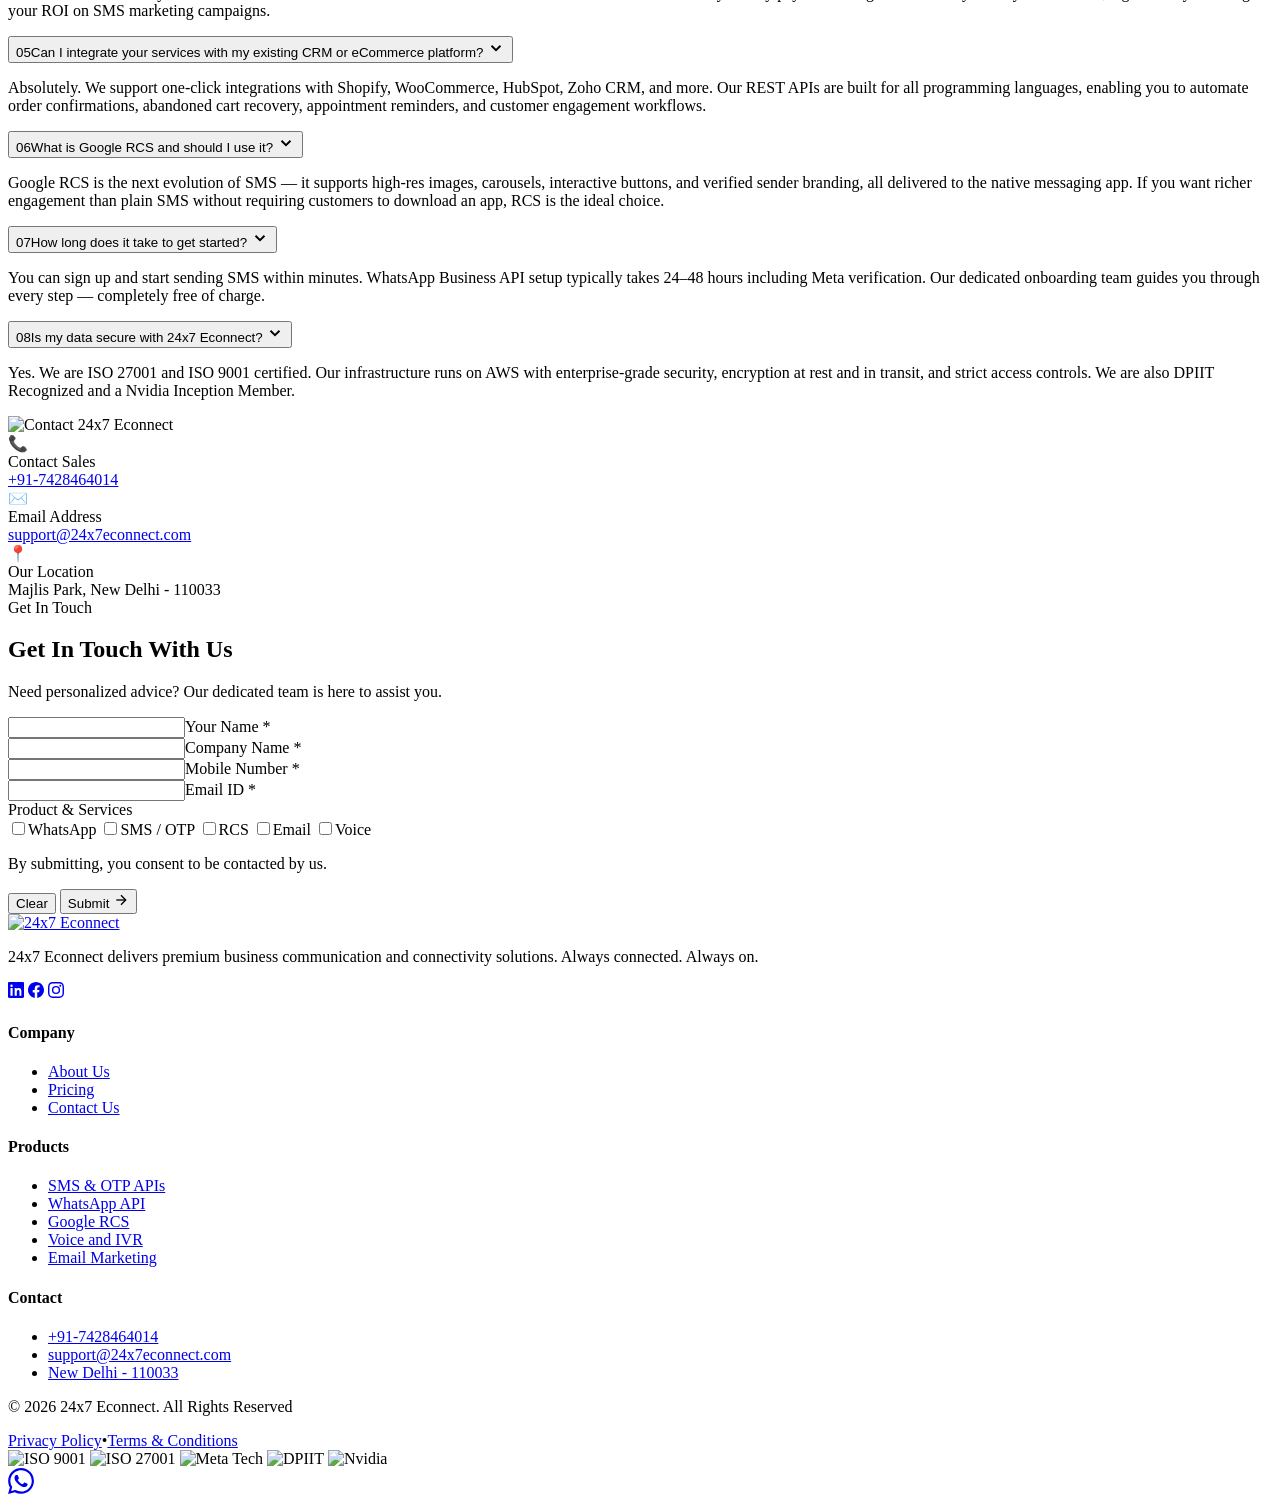
==== commit b5bc4592: "FIX" ====
--- a/public/index.html
+++ b/public/index.html
@@ -47,13 +47,8 @@
       </li>
       <li class="nav__item"><a href="/pages/pricing.html" class="nav__link">Pricing</a></li>
       <li class="nav__item"><a href="/pages/about.html" class="nav__link">About</a></li>
-      <li class="nav__item"><a href="#contact" class="nav__link">Contact</a></li>
     </ul>
     <div class="nav__actions">
-      <a href="tel:+917428464014" class="nav__phone">
-        <svg width="14" height="14" viewBox="0 0 24 24" fill="none" stroke="currentColor" stroke-width="2"><path d="M22 16.92v3a2 2 0 0 1-2.18 2 19.79 19.79 0 0 1-8.63-3.07A19.5 19.5 0 0 1 4.11 2h3a2 2 0 0 1 2 1.72 12.84 12.84 0 0 0 .7 2.81 2 2 0 0 1-.45 2.11L8.09 9.91a16 16 0 0 0 6 6l1.27-1.27a2 2 0 0 1 2.11-.45 12.84 12.84 0 0 0 2.81.7A2 2 0 0 1 22 16.92z"/></svg>
-        +91-7428464014
-      </a>
       <a href="#contact" class="nav__cta">Contact Us</a>
     </div>
     <button class="nav__hamburger" id="hamburger" aria-label="Toggle menu"><span></span><span></span><span></span></button>
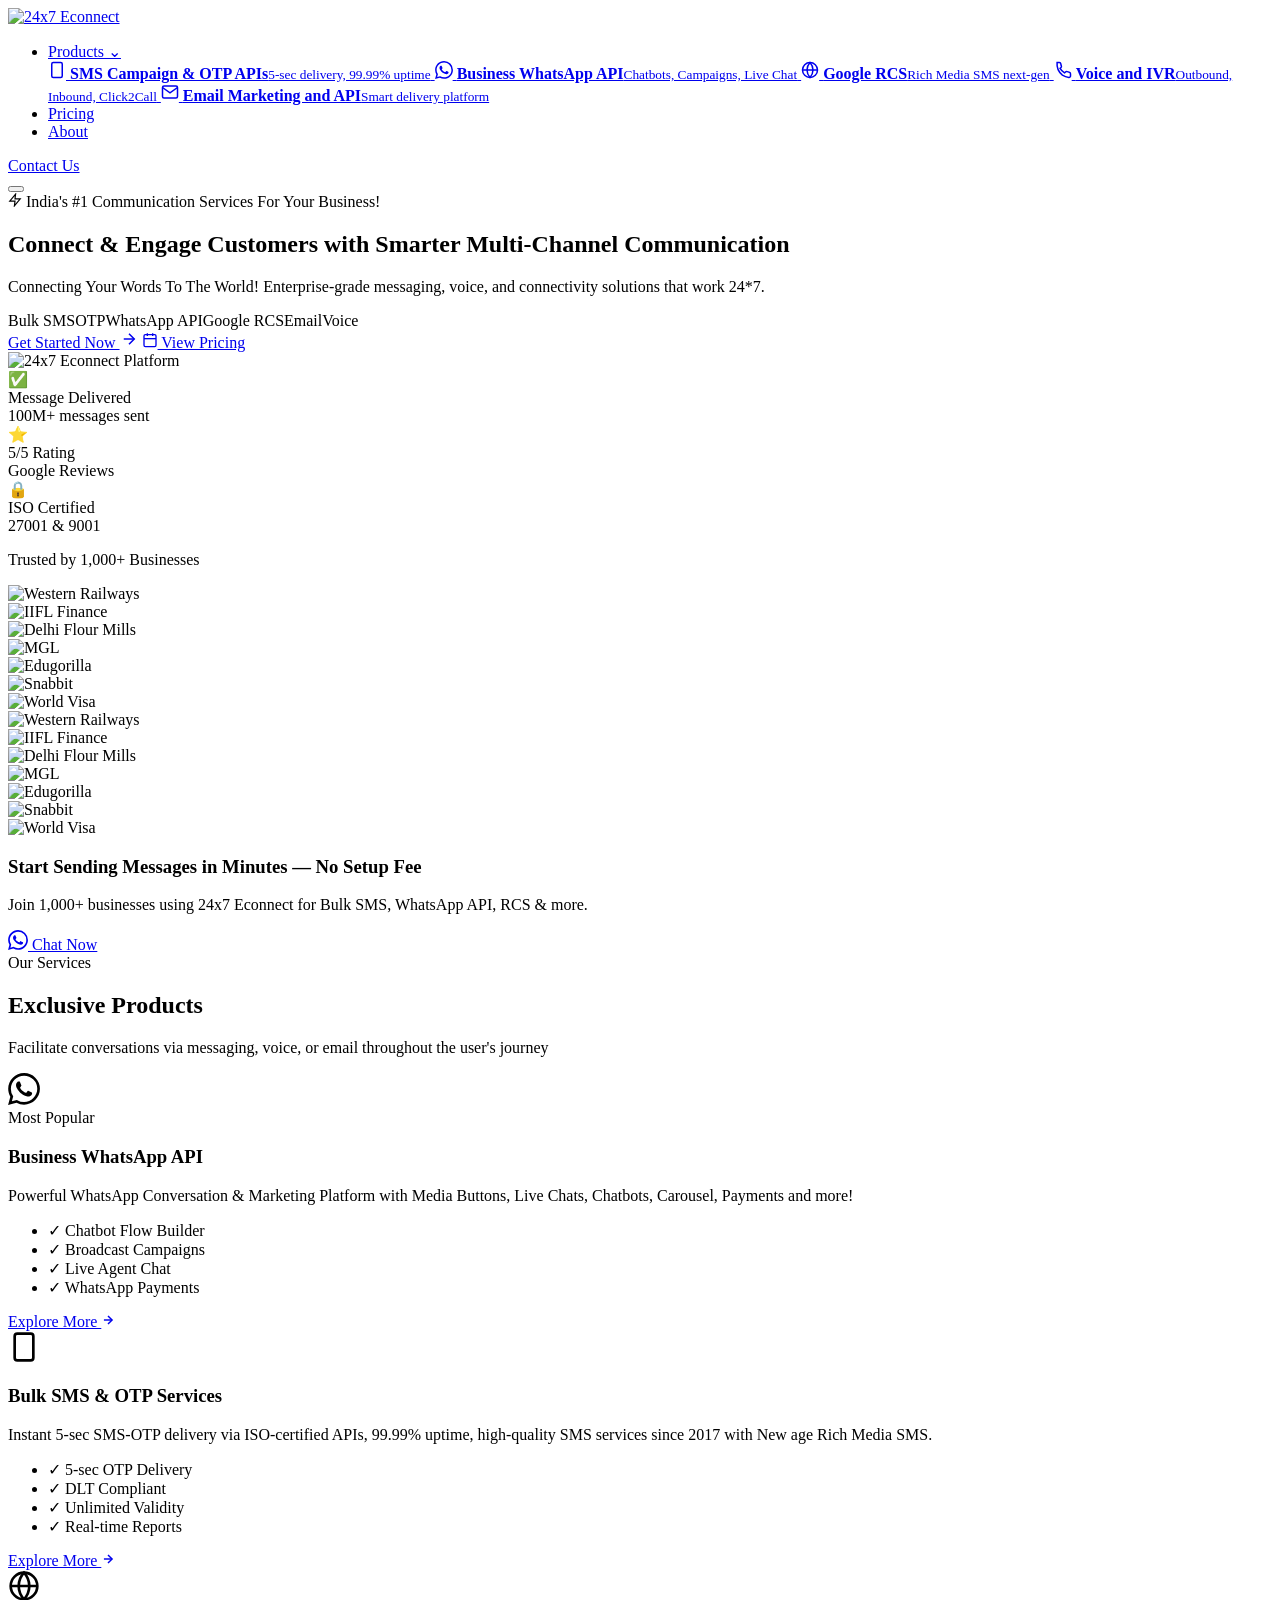
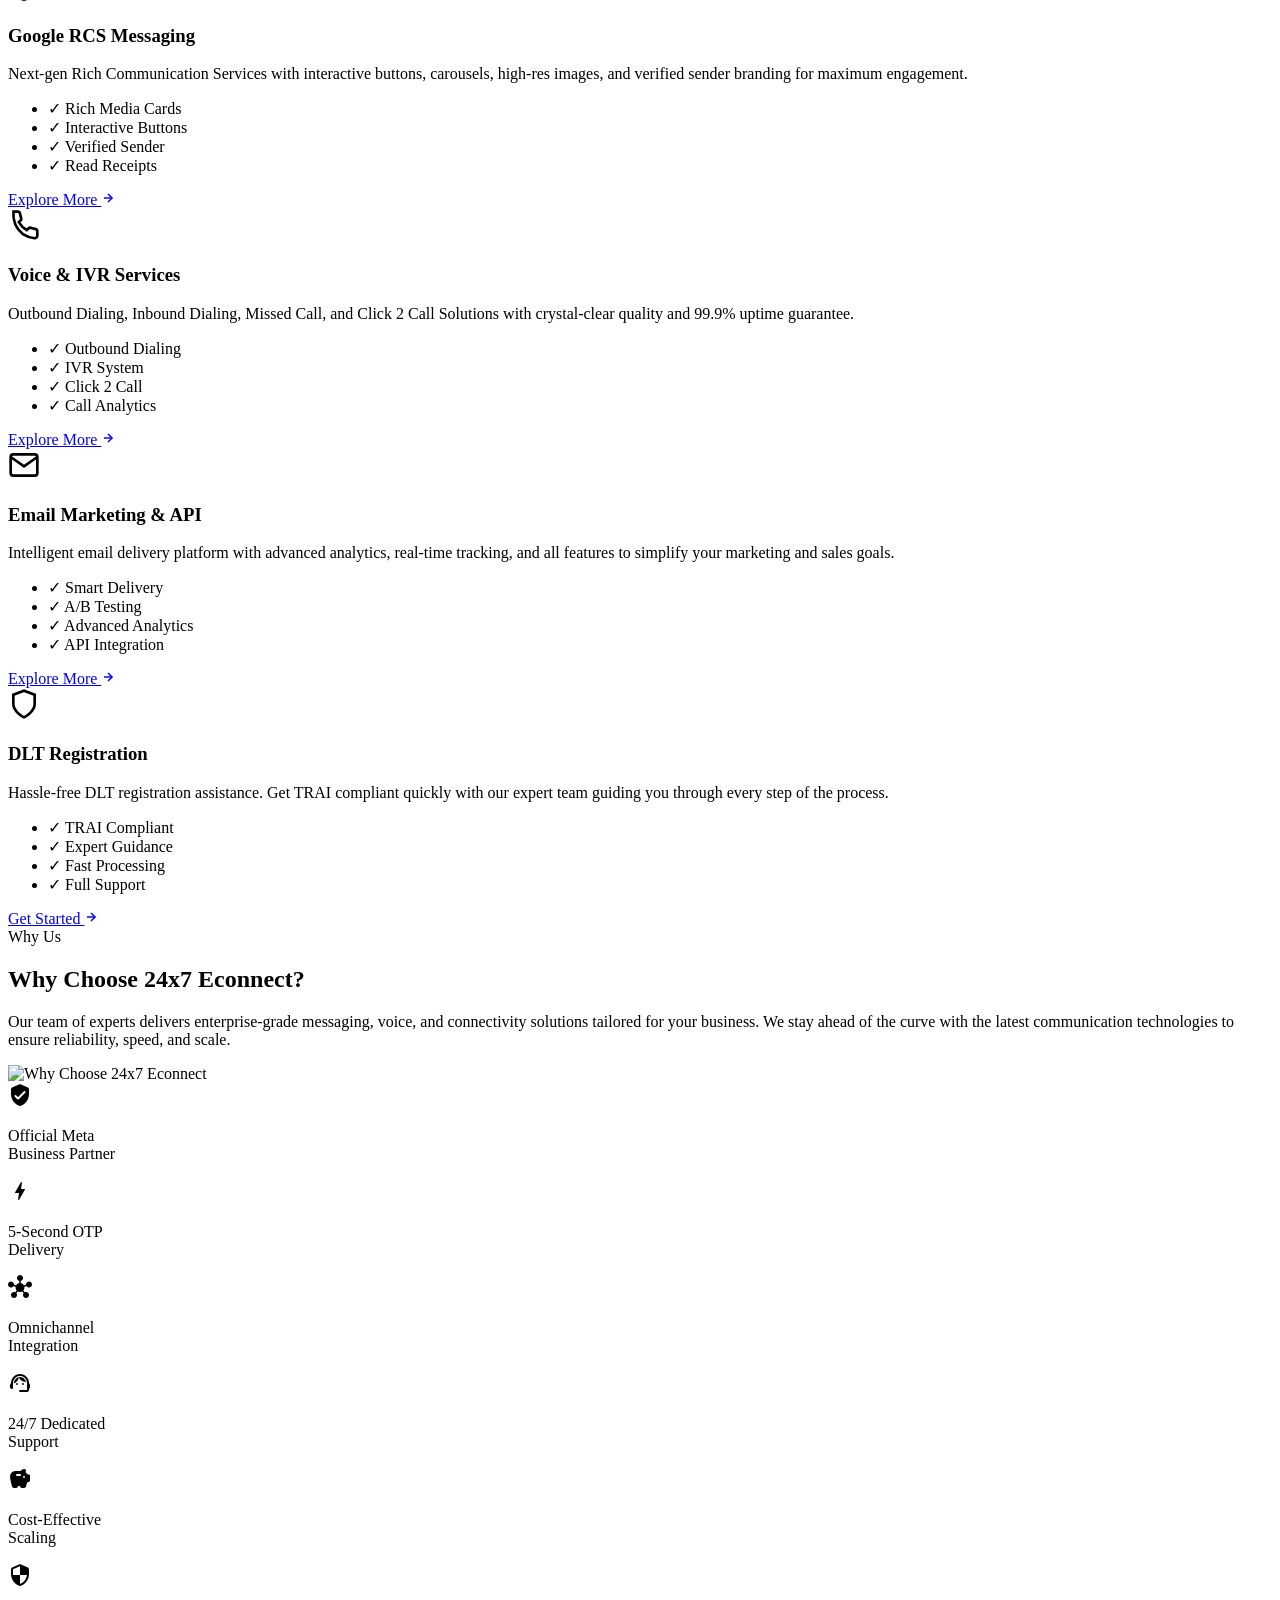
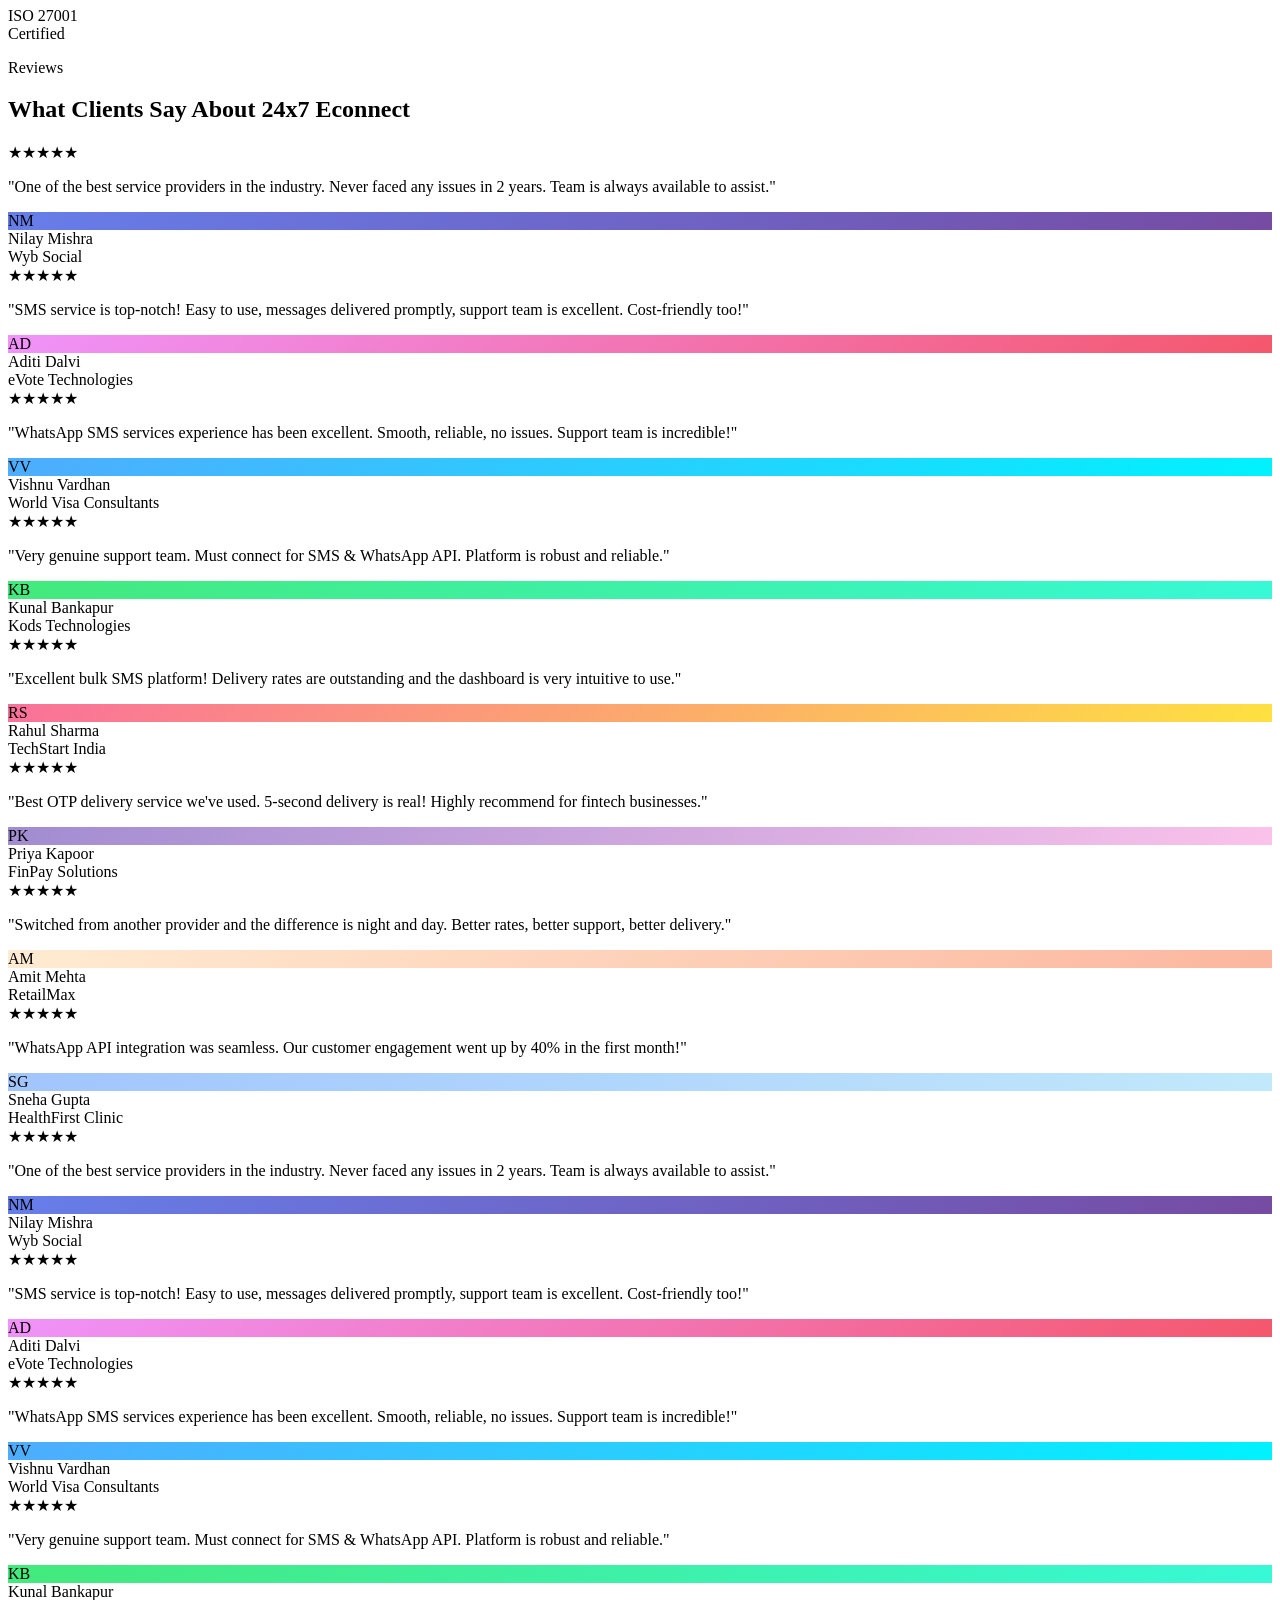
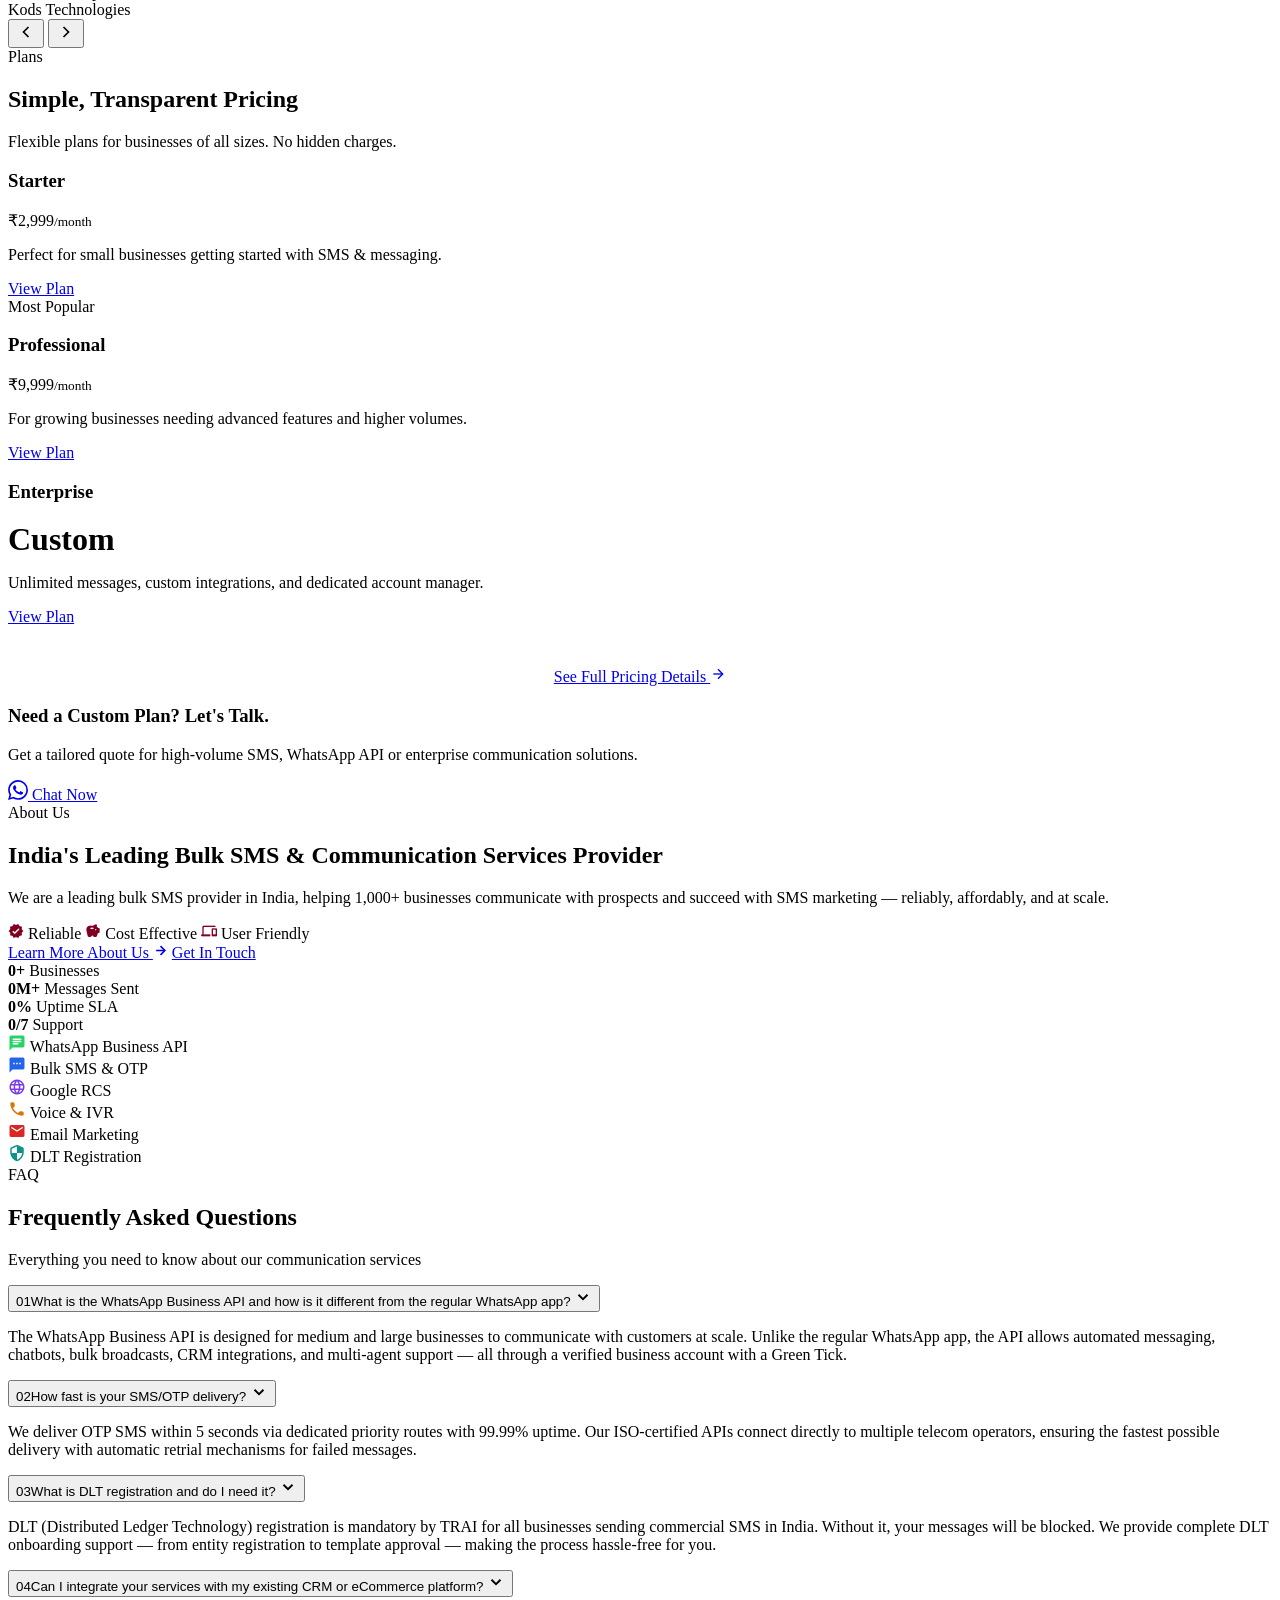
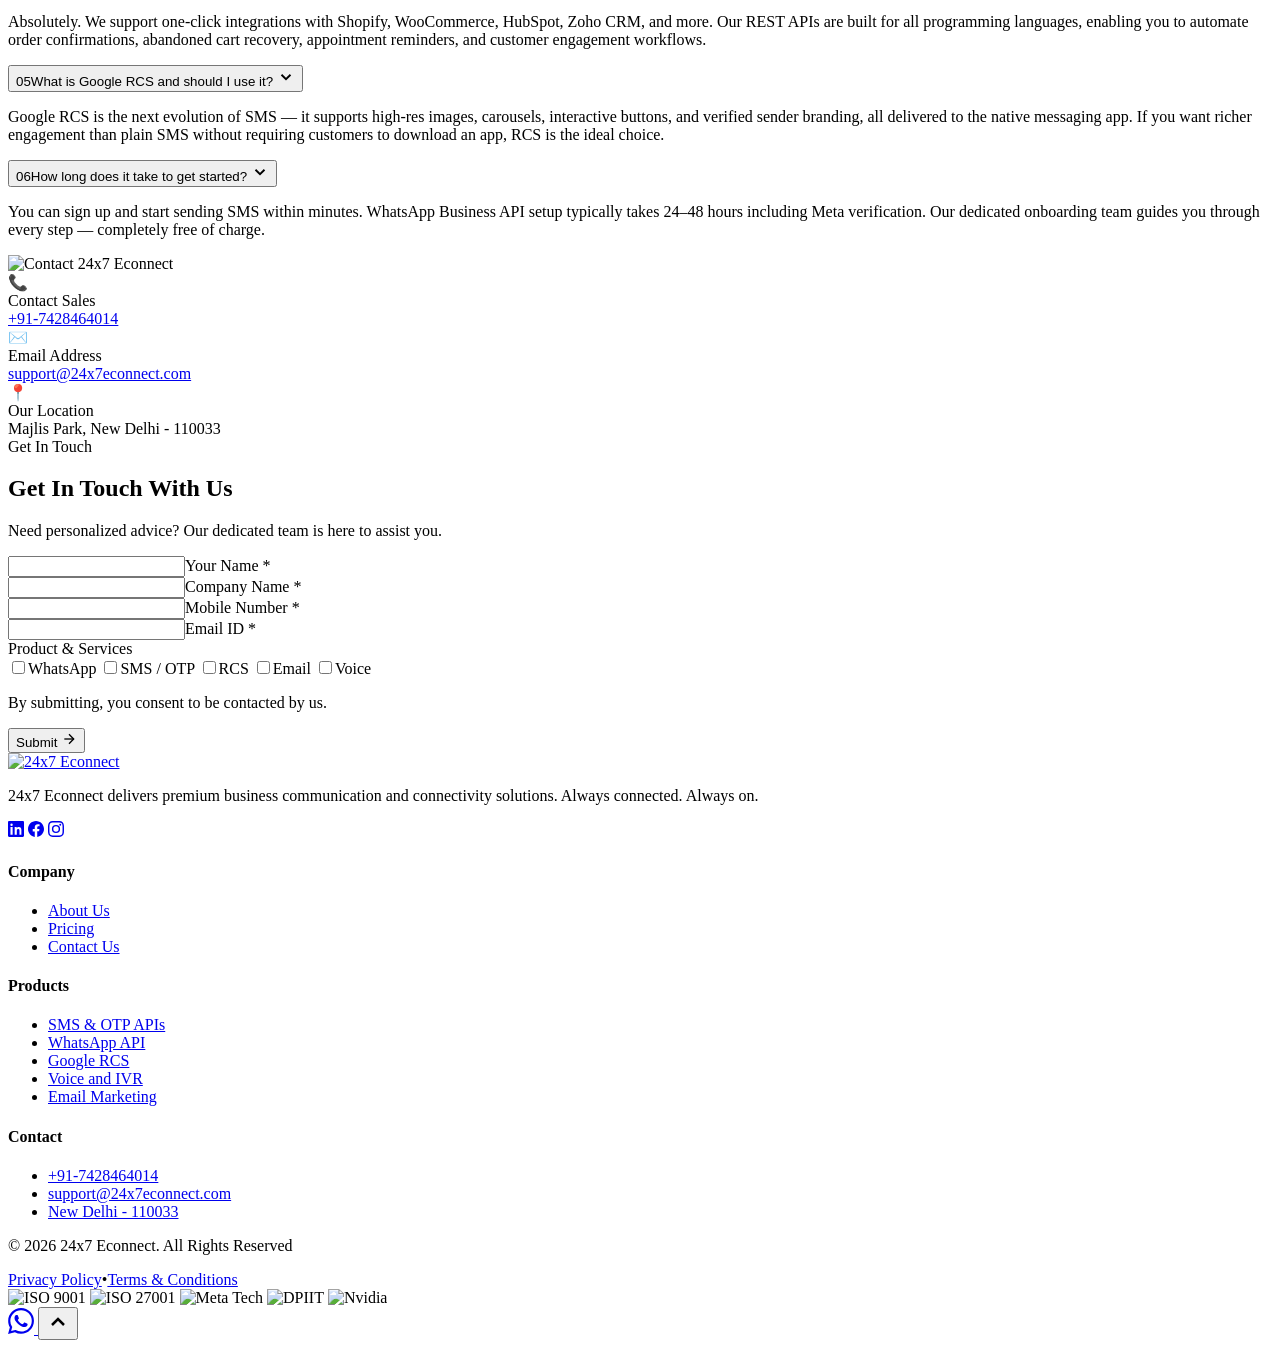
==== commit 9404f3fe: "Fix" ====
--- a/public/index.html
+++ b/public/index.html
@@ -89,20 +89,6 @@
   </div>
 </section>
 
-<!-- CTA BANNER 1 -->
-<div class="cta-banner" data-aos="fade-up">
-  <div class="cta-banner__inner">
-    <div class="cta-banner__text">
-      <h3 class="cta-banner__title">Start Sending Messages in Minutes — No Setup Fee</h3>
-      <p class="cta-banner__sub">Join 1,000+ businesses using 24x7 Econnect for Bulk SMS, WhatsApp API, RCS & more.</p>
-    </div>
-    <a href="https://wa.me/917428464014?text=Hi%2C%20I%20want%20to%20get%20started%20with%2024x7%20Econnect" target="_blank" rel="noopener" class="cta-banner__btn">
-      <svg width="20" height="20" viewBox="0 0 24 24" fill="currentColor"><path d="M17.472 14.382c-.297-.149-1.758-.867-2.03-.967-.273-.099-.471-.148-.67.15-.197.297-.767.966-.94 1.164-.173.199-.347.223-.644.075-.297-.15-1.255-.463-2.39-1.475-.883-.788-1.48-1.761-1.653-2.059-.173-.297-.018-.458.13-.606.134-.133.298-.347.446-.52.149-.174.198-.298.298-.497.099-.198.05-.371-.025-.52-.075-.149-.669-1.612-.916-2.207-.242-.579-.487-.5-.669-.51-.173-.008-.371-.01-.57-.01-.198 0-.52.074-.792.372-.272.297-1.04 1.016-1.04 2.479 0 1.462 1.065 2.875 1.213 3.074.149.198 2.096 3.2 5.077 4.487.709.306 1.262.489 1.694.625.712.227 1.36.195 1.871.118.571-.085 1.758-.719 2.006-1.413.248-.694.248-1.289.173-1.413-.074-.124-.272-.198-.57-.347m-5.421 7.403h-.004a9.87 9.87 0 0 1-5.031-1.378l-.361-.214-3.741.982.998-3.648-.235-.374a9.86 9.86 0 0 1-1.51-5.26c.001-5.45 4.436-9.884 9.888-9.884 2.64 0 5.122 1.03 6.988 2.898a9.825 9.825 0 0 1 2.893 6.994c-.003 5.45-4.437 9.884-9.885 9.884m8.413-18.297A11.815 11.815 0 0 0 12.05 0C5.495 0 .16 5.335.157 11.892c0 2.096.547 4.142 1.588 5.945L.057 24l6.305-1.654a11.882 11.882 0 0 0 5.683 1.448h.005c6.554 0 11.89-5.335 11.893-11.893a11.821 11.821 0 0 0-3.48-8.413z"/></svg>
-      Chat Now
-    </a>
-  </div>
-</div>
-
 <!-- CLIENTS MARQUEE -->
 <section class="clients">
   <div class="clients__inner">
@@ -128,6 +114,20 @@
   </div>
 </section>
 
+<!-- CTA BANNER 1 -->
+<div class="cta-banner" data-aos="fade-up">
+  <div class="cta-banner__inner">
+    <div class="cta-banner__text">
+      <h3 class="cta-banner__title">Start Sending Messages in Minutes — No Setup Fee</h3>
+      <p class="cta-banner__sub">Join 1,000+ businesses using 24x7 Econnect for Bulk SMS, WhatsApp API, RCS & more.</p>
+    </div>
+    <a href="https://wa.me/917428464014?text=Hi%2C%20I%20want%20to%20get%20started%20with%2024x7%20Econnect" target="_blank" rel="noopener" class="cta-banner__btn">
+      <svg width="20" height="20" viewBox="0 0 24 24" fill="currentColor"><path d="M17.472 14.382c-.297-.149-1.758-.867-2.03-.967-.273-.099-.471-.148-.67.15-.197.297-.767.966-.94 1.164-.173.199-.347.223-.644.075-.297-.15-1.255-.463-2.39-1.475-.883-.788-1.48-1.761-1.653-2.059-.173-.297-.018-.458.13-.606.134-.133.298-.347.446-.52.149-.174.198-.298.298-.497.099-.198.05-.371-.025-.52-.075-.149-.669-1.612-.916-2.207-.242-.579-.487-.5-.669-.51-.173-.008-.371-.01-.57-.01-.198 0-.52.074-.792.372-.272.297-1.04 1.016-1.04 2.479 0 1.462 1.065 2.875 1.213 3.074.149.198 2.096 3.2 5.077 4.487.709.306 1.262.489 1.694.625.712.227 1.36.195 1.871.118.571-.085 1.758-.719 2.006-1.413.248-.694.248-1.289.173-1.413-.074-.124-.272-.198-.57-.347m-5.421 7.403h-.004a9.87 9.87 0 0 1-5.031-1.378l-.361-.214-3.741.982.998-3.648-.235-.374a9.86 9.86 0 0 1-1.51-5.26c.001-5.45 4.436-9.884 9.888-9.884 2.64 0 5.122 1.03 6.988 2.898a9.825 9.825 0 0 1 2.893 6.994c-.003 5.45-4.437 9.884-9.885 9.884m8.413-18.297A11.815 11.815 0 0 0 12.05 0C5.495 0 .16 5.335.157 11.892c0 2.096.547 4.142 1.588 5.945L.057 24l6.305-1.654a11.882 11.882 0 0 0 5.683 1.448h.005c6.554 0 11.89-5.335 11.893-11.893a11.821 11.821 0 0 0-3.48-8.413z"/></svg>
+      Chat Now
+    </a>
+  </div>
+</div>
+
 <!-- PRODUCTS - Eye-catching animated cards -->
 <section class="products" id="products">
   <div class="section-inner">
@@ -412,6 +412,14 @@
         </div>
 
       </div>
+    </div>
+    <div class="testi__nav-buttons">
+      <button class="testi__nav-btn testi__nav-btn--prev" aria-label="Previous testimonial">
+        <svg width="20" height="20" viewBox="0 0 24 24" fill="none" stroke="currentColor" stroke-width="2"><polyline points="15 18 9 12 15 6"/></svg>
+      </button>
+      <button class="testi__nav-btn testi__nav-btn--next" aria-label="Next testimonial">
+        <svg width="20" height="20" viewBox="0 0 24 24" fill="none" stroke="currentColor" stroke-width="2"><polyline points="9 18 15 12 9 6"/></svg>
+      </button>
     </div>
   </div>
 </section>
@@ -526,7 +534,7 @@
     </div>
     <div class="faq__grid" data-aos="fade-up">
 
-      <div class="faq__item" data-color="green">
+      <div class="faq__item" data-color="green" id="faq-1">
         <button class="faq__q" aria-expanded="false">
           <span class="faq__q-inner"><span class="faq__num">01</span><span>What is the WhatsApp Business API and how is it different from the regular WhatsApp app?</span></span>
           <span class="faq__icon"><svg width="18" height="18" viewBox="0 0 24 24" fill="none" stroke="currentColor" stroke-width="2.5"><polyline points="6 9 12 15 18 9"/></svg></span>
@@ -534,7 +542,7 @@
         <div class="faq__a"><p>The WhatsApp Business API is designed for medium and large businesses to communicate with customers at scale. Unlike the regular WhatsApp app, the API allows automated messaging, chatbots, bulk broadcasts, CRM integrations, and multi-agent support — all through a verified business account with a Green Tick.</p></div>
       </div>
 
-      <div class="faq__item" data-color="blue">
+      <div class="faq__item" data-color="blue" id="faq-2">
         <button class="faq__q" aria-expanded="false">
           <span class="faq__q-inner"><span class="faq__num">02</span><span>How fast is your SMS/OTP delivery?</span></span>
           <span class="faq__icon"><svg width="18" height="18" viewBox="0 0 24 24" fill="none" stroke="currentColor" stroke-width="2.5"><polyline points="6 9 12 15 18 9"/></svg></span>
@@ -542,7 +550,7 @@
         <div class="faq__a"><p>We deliver OTP SMS within 5 seconds via dedicated priority routes with 99.99% uptime. Our ISO-certified APIs connect directly to multiple telecom operators, ensuring the fastest possible delivery with automatic retrial mechanisms for failed messages.</p></div>
       </div>
 
-      <div class="faq__item" data-color="maroon">
+      <div class="faq__item" data-color="maroon" id="faq-3">
         <button class="faq__q" aria-expanded="false">
           <span class="faq__q-inner"><span class="faq__num">03</span><span>What is DLT registration and do I need it?</span></span>
           <span class="faq__icon"><svg width="18" height="18" viewBox="0 0 24 24" fill="none" stroke="currentColor" stroke-width="2.5"><polyline points="6 9 12 15 18 9"/></svg></span>
@@ -550,44 +558,28 @@
         <div class="faq__a"><p>DLT (Distributed Ledger Technology) registration is mandatory by TRAI for all businesses sending commercial SMS in India. Without it, your messages will be blocked. We provide complete DLT onboarding support — from entity registration to template approval — making the process hassle-free for you.</p></div>
       </div>
 
-      <div class="faq__item" data-color="orange">
+      <div class="faq__item" data-color="orange" id="faq-4">
         <button class="faq__q" aria-expanded="false">
-          <span class="faq__q-inner"><span class="faq__num">04</span><span>Do you offer a refund on failed/DND SMS deliveries?</span></span>
-          <span class="faq__icon"><svg width="18" height="18" viewBox="0 0 24 24" fill="none" stroke="currentColor" stroke-width="2.5"><polyline points="6 9 12 15 18 9"/></svg></span>
-        </button>
-        <div class="faq__a"><p>Yes! This is our industry-first USP. We offer refunds on SMS that fail to deliver to DND numbers. This means you only pay for messages that actually reach your audience, significantly boosting your ROI on SMS marketing campaigns.</p></div>
-      </div>
-
-      <div class="faq__item" data-color="purple">
-        <button class="faq__q" aria-expanded="false">
-          <span class="faq__q-inner"><span class="faq__num">05</span><span>Can I integrate your services with my existing CRM or eCommerce platform?</span></span>
+          <span class="faq__q-inner"><span class="faq__num">04</span><span>Can I integrate your services with my existing CRM or eCommerce platform?</span></span>
           <span class="faq__icon"><svg width="18" height="18" viewBox="0 0 24 24" fill="none" stroke="currentColor" stroke-width="2.5"><polyline points="6 9 12 15 18 9"/></svg></span>
         </button>
         <div class="faq__a"><p>Absolutely. We support one-click integrations with Shopify, WooCommerce, HubSpot, Zoho CRM, and more. Our REST APIs are built for all programming languages, enabling you to automate order confirmations, abandoned cart recovery, appointment reminders, and customer engagement workflows.</p></div>
       </div>
 
-      <div class="faq__item" data-color="blue">
+      <div class="faq__item" data-color="purple" id="faq-5">
         <button class="faq__q" aria-expanded="false">
-          <span class="faq__q-inner"><span class="faq__num">06</span><span>What is Google RCS and should I use it?</span></span>
+          <span class="faq__q-inner"><span class="faq__num">05</span><span>What is Google RCS and should I use it?</span></span>
           <span class="faq__icon"><svg width="18" height="18" viewBox="0 0 24 24" fill="none" stroke="currentColor" stroke-width="2.5"><polyline points="6 9 12 15 18 9"/></svg></span>
         </button>
         <div class="faq__a"><p>Google RCS is the next evolution of SMS — it supports high-res images, carousels, interactive buttons, and verified sender branding, all delivered to the native messaging app. If you want richer engagement than plain SMS without requiring customers to download an app, RCS is the ideal choice.</p></div>
       </div>
 
-      <div class="faq__item" data-color="green">
+      <div class="faq__item" data-color="green" id="faq-6">
         <button class="faq__q" aria-expanded="false">
-          <span class="faq__q-inner"><span class="faq__num">07</span><span>How long does it take to get started?</span></span>
+          <span class="faq__q-inner"><span class="faq__num">06</span><span>How long does it take to get started?</span></span>
           <span class="faq__icon"><svg width="18" height="18" viewBox="0 0 24 24" fill="none" stroke="currentColor" stroke-width="2.5"><polyline points="6 9 12 15 18 9"/></svg></span>
         </button>
         <div class="faq__a"><p>You can sign up and start sending SMS within minutes. WhatsApp Business API setup typically takes 24–48 hours including Meta verification. Our dedicated onboarding team guides you through every step — completely free of charge.</p></div>
-      </div>
-
-      <div class="faq__item" data-color="maroon">
-        <button class="faq__q" aria-expanded="false">
-          <span class="faq__q-inner"><span class="faq__num">08</span><span>Is my data secure with 24x7 Econnect?</span></span>
-          <span class="faq__icon"><svg width="18" height="18" viewBox="0 0 24 24" fill="none" stroke="currentColor" stroke-width="2.5"><polyline points="6 9 12 15 18 9"/></svg></span>
-        </button>
-        <div class="faq__a"><p>Yes. We are ISO 27001 and ISO 9001 certified. Our infrastructure runs on AWS with enterprise-grade security, encryption at rest and in transit, and strict access controls. We are also DPIIT Recognized and a Nvidia Inception Member.</p></div>
       </div>
 
     </div>
@@ -632,7 +624,6 @@
           </div>
           <p class="form-consent">By submitting, you consent to be contacted by us.</p>
           <div class="form-actions">
-            <button type="reset" class="form-btn-clear">Clear</button>
             <button type="submit" class="form-btn-submit" id="submitBtn">Submit <svg width="16" height="16" viewBox="0 0 24 24" fill="none" stroke="currentColor" stroke-width="2"><line x1="5" y1="12" x2="19" y2="12"/><polyline points="12 5 19 12 12 19"/></svg></button>
           </div>
         </form>
@@ -704,6 +695,11 @@
 <a href="https://wa.me/917428464014" target="_blank" rel="noopener" class="whatsapp-fab" aria-label="Chat on WhatsApp">
   <svg width="26" height="26" viewBox="0 0 24 24" fill="currentColor"><path d="M17.472 14.382c-.297-.149-1.758-.867-2.03-.967-.273-.099-.471-.148-.67.15-.197.297-.767.966-.94 1.164-.173.199-.347.223-.644.075-.297-.15-1.255-.463-2.39-1.475-.883-.788-1.48-1.761-1.653-2.059-.173-.297-.018-.458.13-.606.134-.133.298-.347.446-.52.149-.174.198-.298.298-.497.099-.198.05-.371-.025-.52-.075-.149-.669-1.612-.916-2.207-.242-.579-.487-.5-.669-.51-.173-.008-.371-.01-.57-.01-.198 0-.52.074-.792.372-.272.297-1.04 1.016-1.04 2.479 0 1.462 1.065 2.875 1.213 3.074.149.198 2.096 3.2 5.077 4.487.709.306 1.262.489 1.694.625.712.227 1.36.195 1.871.118.571-.085 1.758-.719 2.006-1.413.248-.694.248-1.289.173-1.413-.074-.124-.272-.198-.57-.347m-5.421 7.403h-.004a9.87 9.87 0 0 1-5.031-1.378l-.361-.214-3.741.982.998-3.648-.235-.374a9.86 9.86 0 0 1-1.51-5.26c.001-5.45 4.436-9.884 9.888-9.884 2.64 0 5.122 1.03 6.988 2.898a9.825 9.825 0 0 1 2.893 6.994c-.003 5.45-4.437 9.884-9.885 9.884m8.413-18.297A11.815 11.815 0 0 0 12.05 0C5.495 0 .16 5.335.157 11.892c0 2.096.547 4.142 1.588 5.945L.057 24l6.305-1.654a11.882 11.882 0 0 0 5.683 1.448h.005c6.554 0 11.89-5.335 11.893-11.893a11.821 11.821 0 0 0-3.48-8.413z"/></svg>
 </a>
+
+<button class="go-to-top" id="goToTop" aria-label="Go to top">
+  <svg width="24" height="24" viewBox="0 0 24 24" fill="none" stroke="currentColor" stroke-width="2.5"><polyline points="18 15 12 9 6 15"/></svg>
+</button>
+
 <div class="scroll-progress" id="scrollProgress"></div>
 <script src="/assets/js/site.js"></script>
 </body>
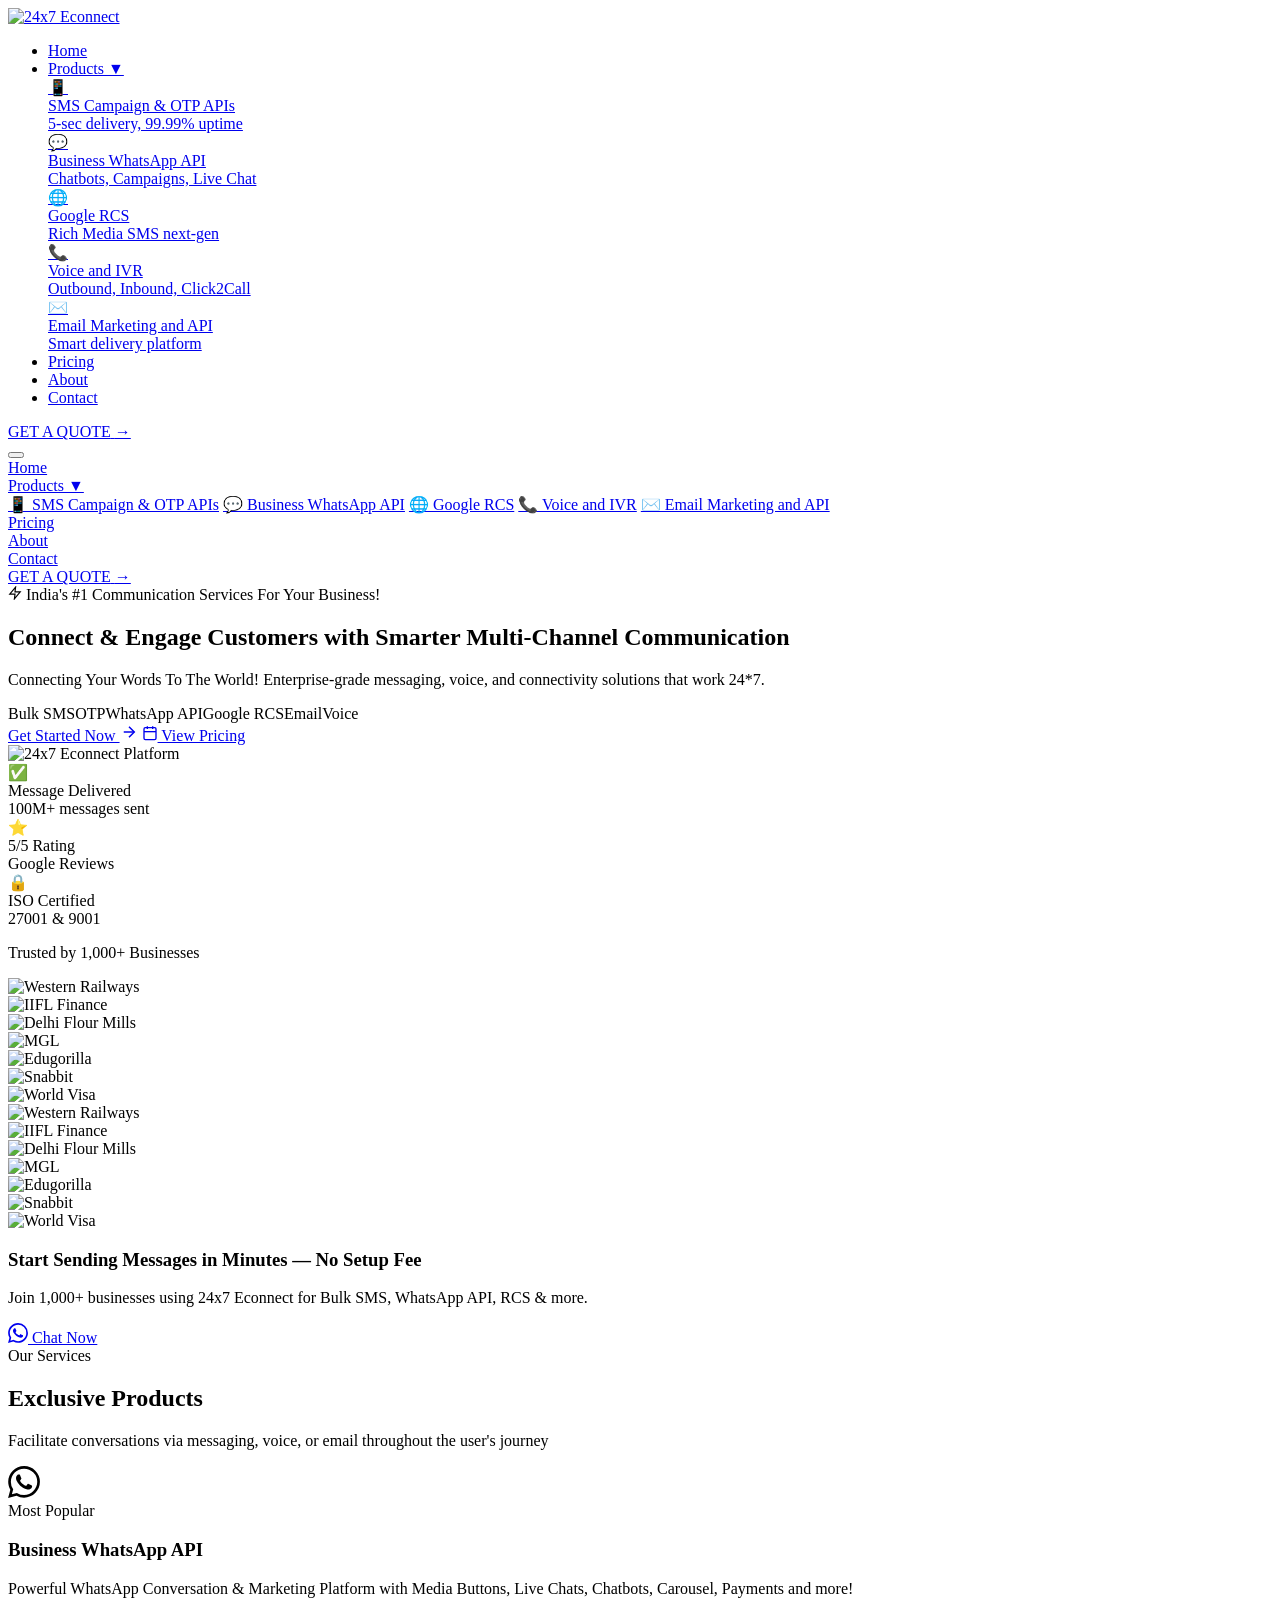
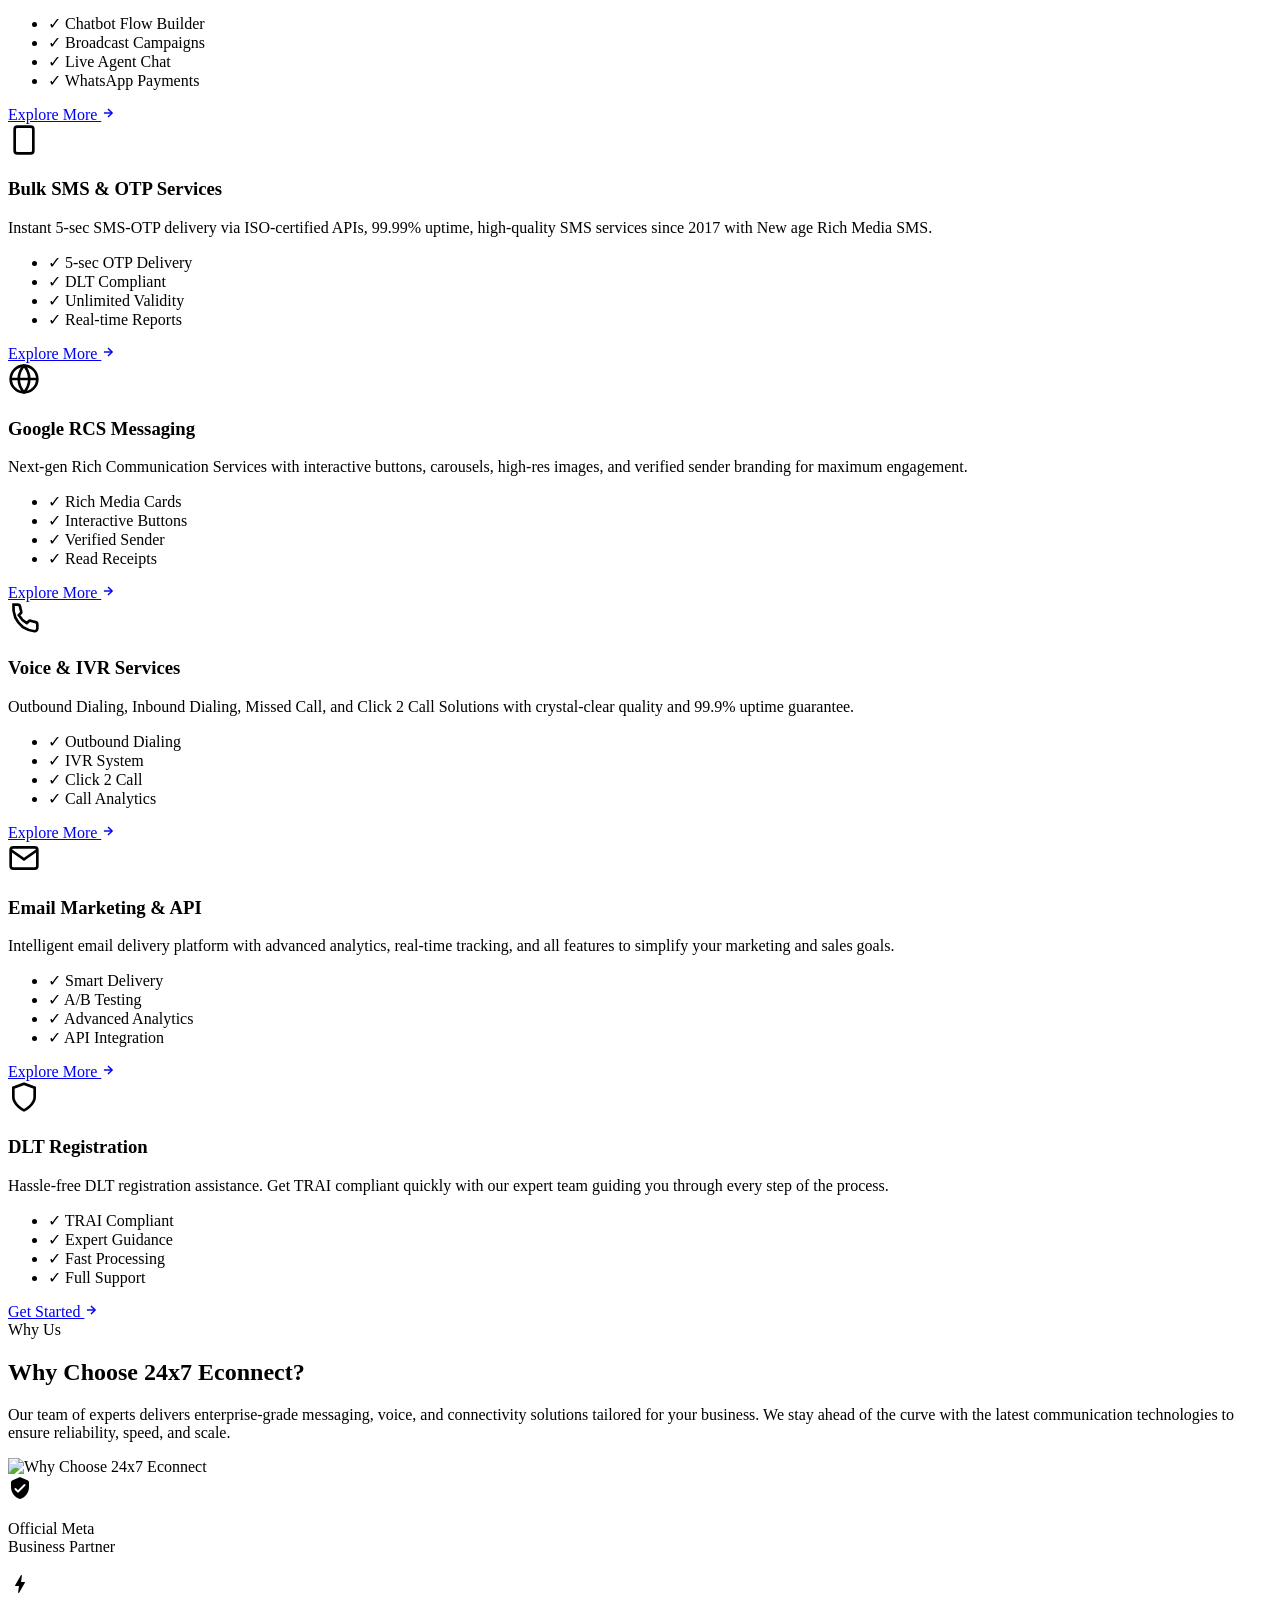
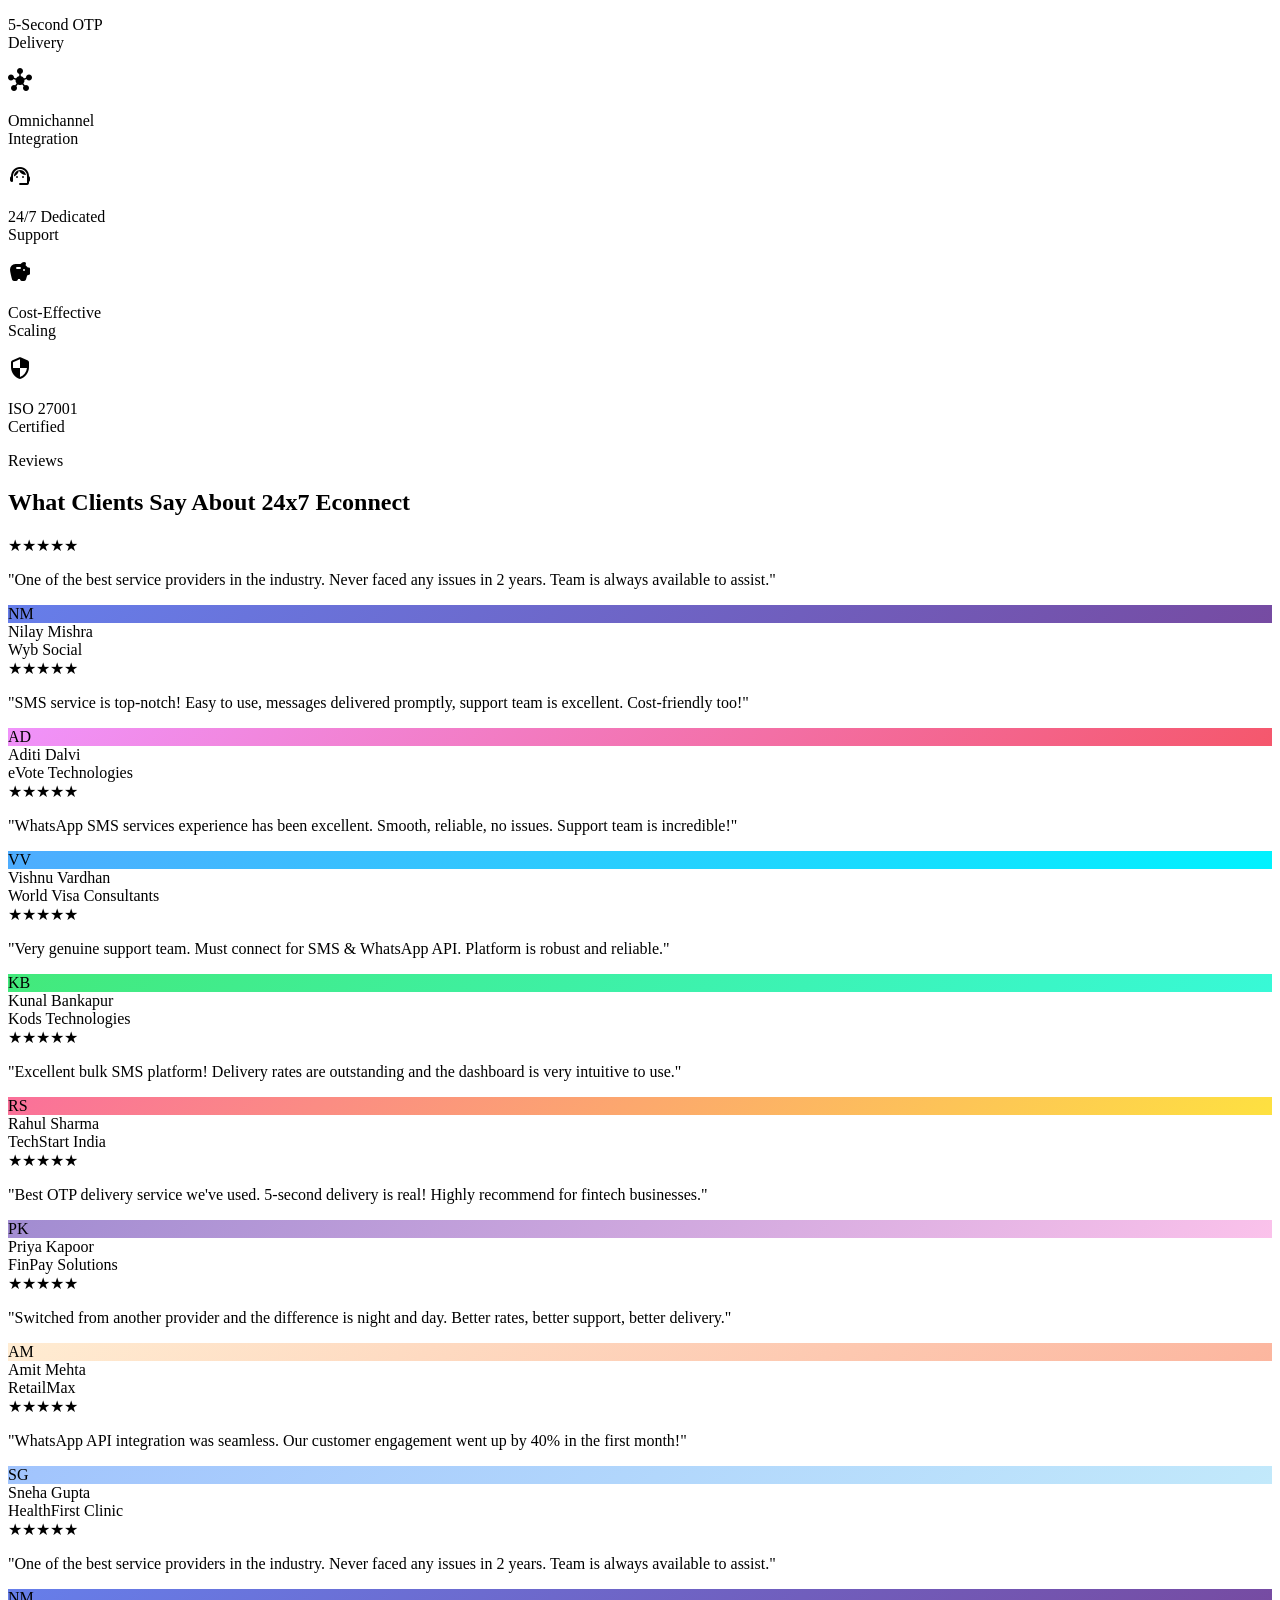
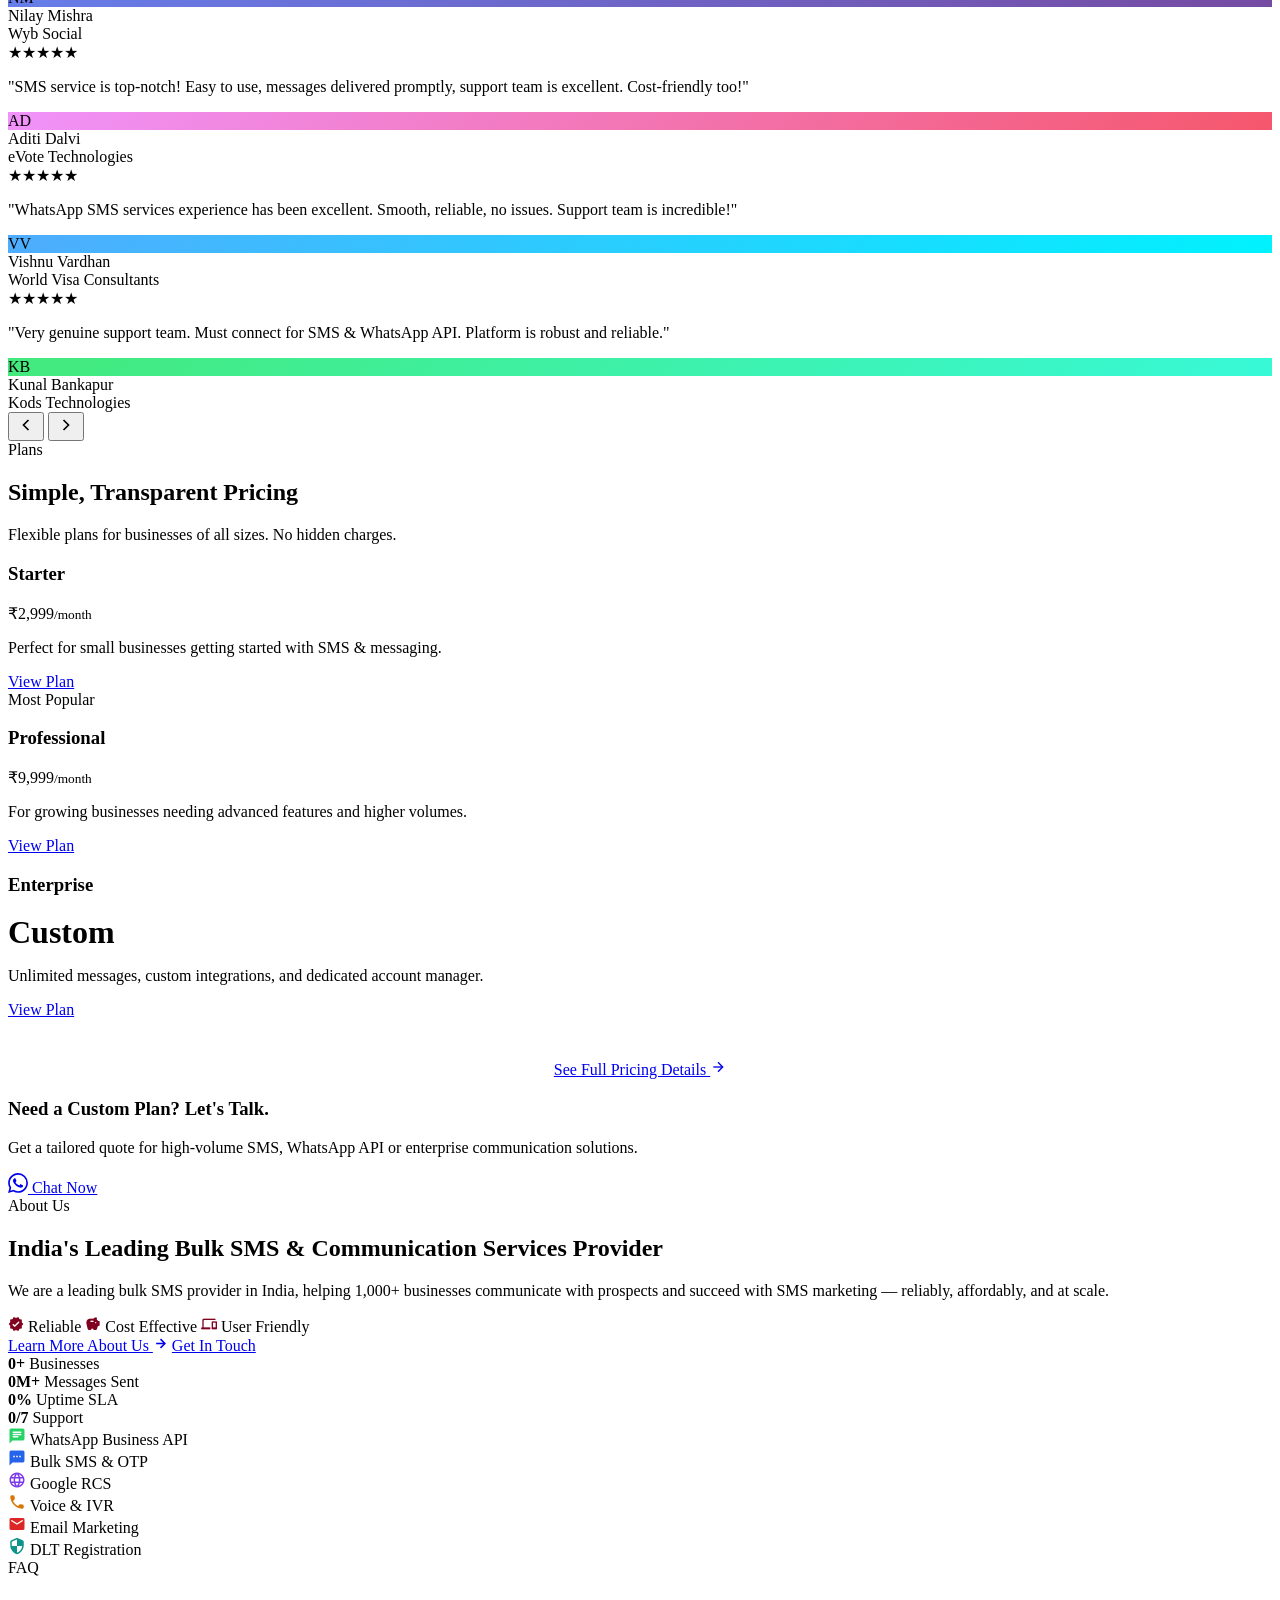
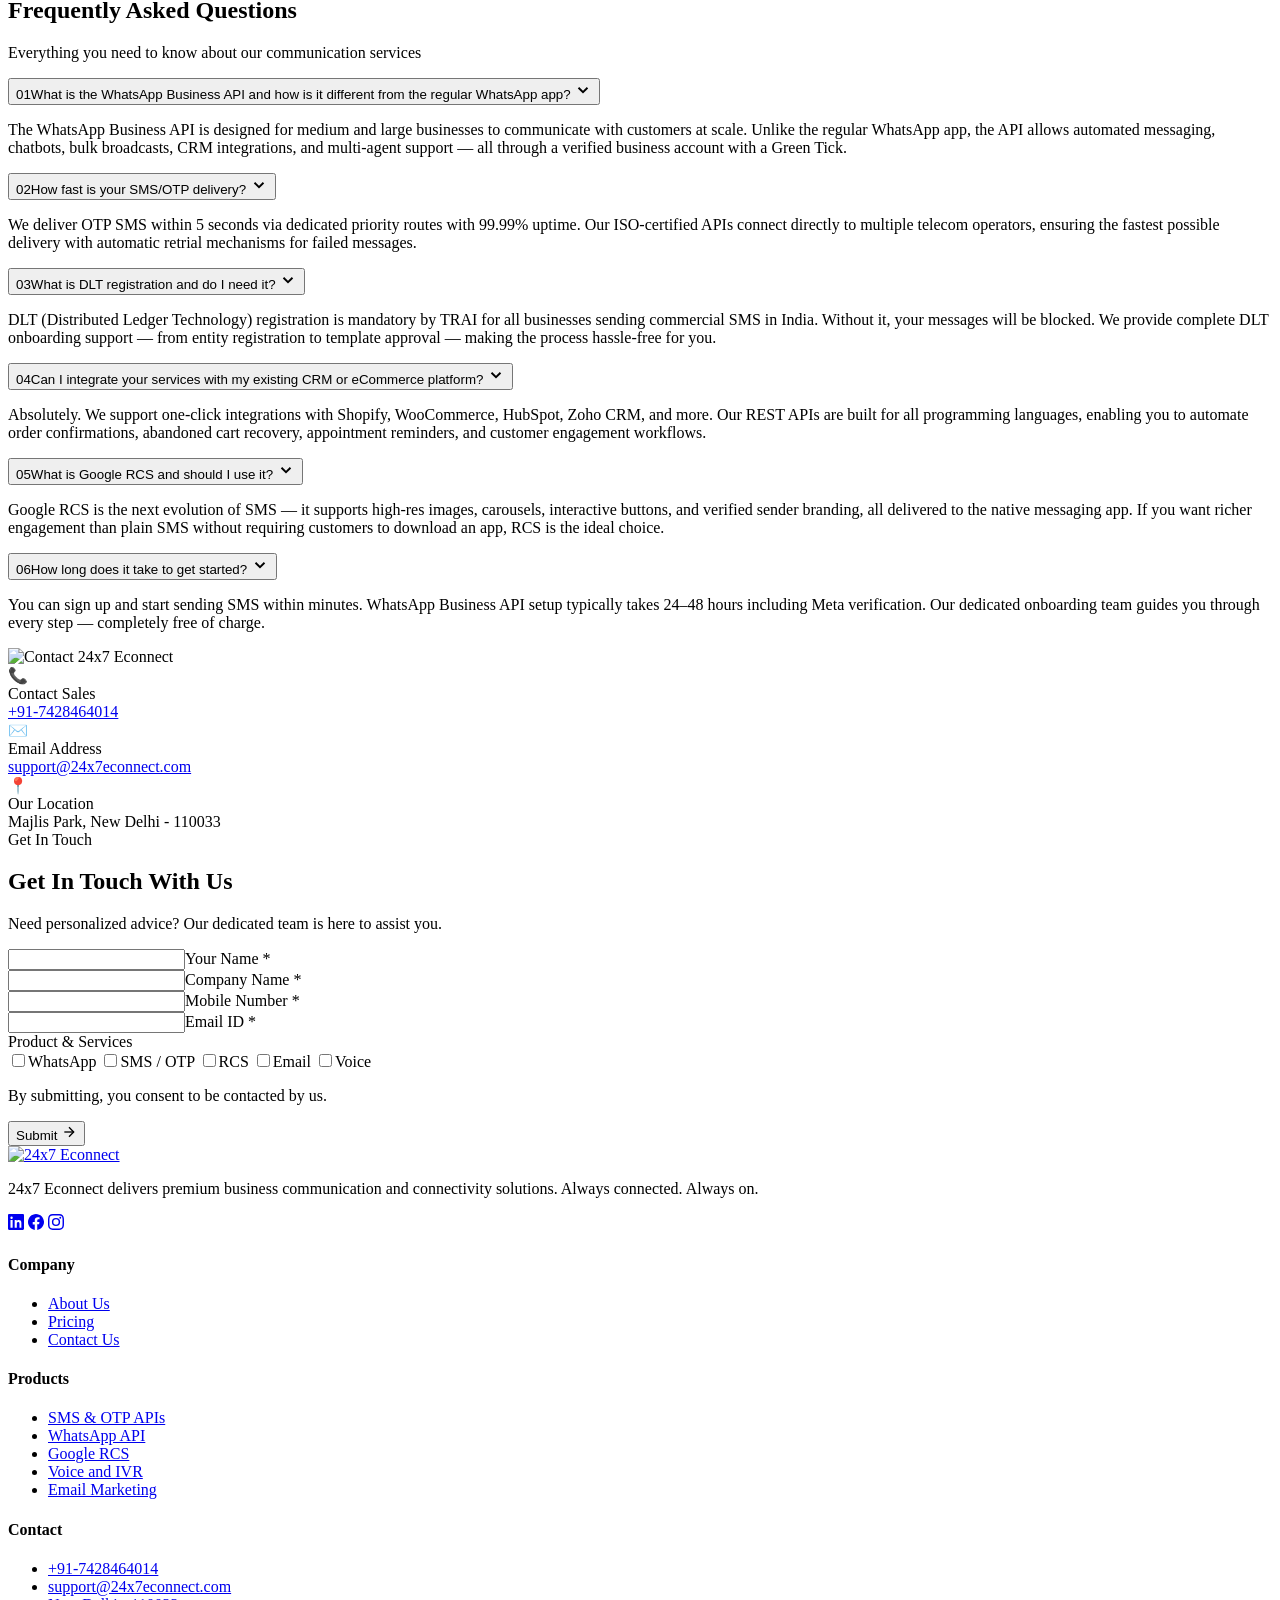
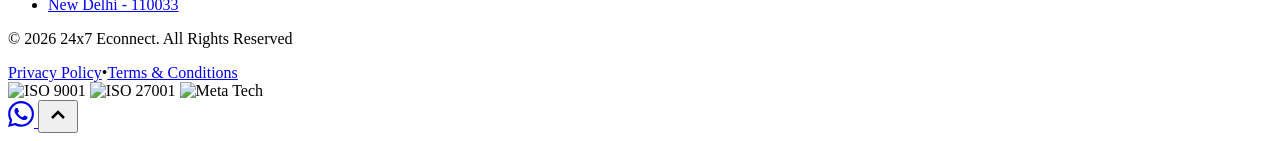
==== commit 1ec26eca: "Fix" ====
--- a/public/index.html
+++ b/public/index.html
@@ -10,50 +10,142 @@
 <link rel="preconnect" href="https://fonts.gstatic.com" crossorigin>
 <link href="https://fonts.googleapis.com/css2?family=Poppins:wght@300;400;500;600;700;800;900&display=swap" rel="stylesheet">
 <link rel="stylesheet" href="/assets/css/site.css">
+<link rel="stylesheet" href="/assets/css/navbar-glassmorphism.css">
 </head>
 <body>
 
-<!-- NAVBAR -->
-<nav class="nav" id="navbar">
-  <div class="nav__inner">
-    <a href="/" class="nav__logo">
-      <img src="/assets/images/logo-24x7.svg" alt="24x7 Econnect" class="nav__logo-img">
+<!-- PREMIUM GLASSMORPHISM NAVBAR -->
+<nav class="premium-nav">
+  <div class="premium-nav__container">
+    
+    <!-- Logo -->
+    <a href="/" class="premium-nav__logo">
+      <img src="/assets/images/logo-black.png" alt="24x7 Econnect" class="premium-nav__logo-img">
     </a>
-    <ul class="nav__links" id="navLinks">
-      <li class="nav__item nav__item--dropdown">
-        <a href="#products" class="nav__link">Products <span class="nav__chevron">&#8964;</span></a>
-        <div class="nav__dropdown">
-          <a href="/pages/bulk-sms.html" class="nav__dropdown-item">
-            <span class="nav__dd-icon nav__dd-icon--sms"><svg width="18" height="18" viewBox="0 0 24 24" fill="none" stroke="currentColor" stroke-width="2"><rect x="5" y="2" width="14" height="20" rx="2"/><line x1="12" y1="18" x2="12.01" y2="18"/></svg></span>
-            <span><strong>SMS Campaign &amp; OTP APIs</strong><small>5-sec delivery, 99.99% uptime</small></span>
+    
+    <!-- Desktop Navigation -->
+    <ul class="premium-nav__menu">
+      <li class="premium-nav__item">
+        <a href="/" class="premium-nav__link">Home</a>
+      </li>
+      
+      <li class="premium-nav__item premium-nav__item--dropdown">
+        <a href="#products" class="premium-nav__link">
+          Products
+          <span class="premium-nav__chevron">▼</span>
+        </a>
+        <div class="premium-nav__dropdown">
+          <a href="/pages/bulk-sms.html" class="premium-nav__dropdown-item">
+            <span class="premium-nav__dropdown-icon">📱</span>
+            <div class="premium-nav__dropdown-text">
+              <div class="premium-nav__dropdown-title">SMS Campaign & OTP APIs</div>
+              <div class="premium-nav__dropdown-desc">5-sec delivery, 99.99% uptime</div>
+            </div>
           </a>
-          <a href="/pages/whatsapp-api.html" class="nav__dropdown-item">
-            <span class="nav__dd-icon nav__dd-icon--wa"><svg width="18" height="18" viewBox="0 0 24 24" fill="currentColor"><path d="M17.472 14.382c-.297-.149-1.758-.867-2.03-.967-.273-.099-.471-.148-.67.15-.197.297-.767.966-.94 1.164-.173.199-.347.223-.644.075-.297-.15-1.255-.463-2.39-1.475-.883-.788-1.48-1.761-1.653-2.059-.173-.297-.018-.458.13-.606.134-.133.298-.347.446-.52.149-.174.198-.298.298-.497.099-.198.05-.371-.025-.52-.075-.149-.669-1.612-.916-2.207-.242-.579-.487-.5-.669-.51-.173-.008-.371-.01-.57-.01-.198 0-.52.074-.792.372-.272.297-1.04 1.016-1.04 2.479 0 1.462 1.065 2.875 1.213 3.074.149.198 2.096 3.2 5.077 4.487.709.306 1.262.489 1.694.625.712.227 1.36.195 1.871.118.571-.085 1.758-.719 2.006-1.413.248-.694.248-1.289.173-1.413-.074-.124-.272-.198-.57-.347m-5.421 7.403h-.004a9.87 9.87 0 0 1-5.031-1.378l-.361-.214-3.741.982.998-3.648-.235-.374a9.86 9.86 0 0 1-1.51-5.26c.001-5.45 4.436-9.884 9.888-9.884 2.64 0 5.122 1.03 6.988 2.898a9.825 9.825 0 0 1 2.893 6.994c-.003 5.45-4.437 9.884-9.885 9.884m8.413-18.297A11.815 11.815 0 0 0 12.05 0C5.495 0 .16 5.335.157 11.892c0 2.096.547 4.142 1.588 5.945L.057 24l6.305-1.654a11.882 11.882 0 0 0 5.683 1.448h.005c6.554 0 11.89-5.335 11.893-11.893a11.821 11.821 0 0 0-3.48-8.413z"/></svg></span>
-            <span><strong>Business WhatsApp API</strong><small>Chatbots, Campaigns, Live Chat</small></span>
+          <a href="/pages/whatsapp-api.html" class="premium-nav__dropdown-item">
+            <span class="premium-nav__dropdown-icon">💬</span>
+            <div class="premium-nav__dropdown-text">
+              <div class="premium-nav__dropdown-title">Business WhatsApp API</div>
+              <div class="premium-nav__dropdown-desc">Chatbots, Campaigns, Live Chat</div>
+            </div>
           </a>
-          <a href="/pages/google-rcs.html" class="nav__dropdown-item">
-            <span class="nav__dd-icon nav__dd-icon--rcs"><svg width="18" height="18" viewBox="0 0 24 24" fill="none" stroke="currentColor" stroke-width="2"><circle cx="12" cy="12" r="10"/><path d="M2 12h20M12 2a15.3 15.3 0 0 1 4 10 15.3 15.3 0 0 1-4 10 15.3 15.3 0 0 1-4-10 15.3 15.3 0 0 1 4-10z"/></svg></span>
-            <span><strong>Google RCS</strong><small>Rich Media SMS next-gen</small></span>
+          <a href="/pages/google-rcs.html" class="premium-nav__dropdown-item">
+            <span class="premium-nav__dropdown-icon">🌐</span>
+            <div class="premium-nav__dropdown-text">
+              <div class="premium-nav__dropdown-title">Google RCS</div>
+              <div class="premium-nav__dropdown-desc">Rich Media SMS next-gen</div>
+            </div>
           </a>
-          <a href="/pages/voice-ivr.html" class="nav__dropdown-item">
-            <span class="nav__dd-icon nav__dd-icon--voice"><svg width="18" height="18" viewBox="0 0 24 24" fill="none" stroke="currentColor" stroke-width="2"><path d="M22 16.92v3a2 2 0 0 1-2.18 2 19.79 19.79 0 0 1-8.63-3.07A19.5 19.5 0 0 1 4.11 2h3a2 2 0 0 1 2 1.72 12.84 12.84 0 0 0 .7 2.81 2 2 0 0 1-.45 2.11L8.09 9.91a16 16 0 0 0 6 6l1.27-1.27a2 2 0 0 1 2.11-.45 12.84 12.84 0 0 0 2.81.7A2 2 0 0 1 22 16.92z"/></svg></span>
-            <span><strong>Voice and IVR</strong><small>Outbound, Inbound, Click2Call</small></span>
+          <a href="/pages/voice-ivr.html" class="premium-nav__dropdown-item">
+            <span class="premium-nav__dropdown-icon">📞</span>
+            <div class="premium-nav__dropdown-text">
+              <div class="premium-nav__dropdown-title">Voice and IVR</div>
+              <div class="premium-nav__dropdown-desc">Outbound, Inbound, Click2Call</div>
+            </div>
           </a>
-          <a href="/pages/email-marketing.html" class="nav__dropdown-item">
-            <span class="nav__dd-icon nav__dd-icon--email"><svg width="18" height="18" viewBox="0 0 24 24" fill="none" stroke="currentColor" stroke-width="2"><path d="M4 4h16c1.1 0 2 .9 2 2v12c0 1.1-.9 2-2 2H4c-1.1 0-2-.9-2-2V6c0-1.1.9-2 2-2z"/><polyline points="22,6 12,13 2,6"/></svg></span>
-            <span><strong>Email Marketing and API</strong><small>Smart delivery platform</small></span>
+          <a href="/pages/email-marketing.html" class="premium-nav__dropdown-item">
+            <span class="premium-nav__dropdown-icon">✉️</span>
+            <div class="premium-nav__dropdown-text">
+              <div class="premium-nav__dropdown-title">Email Marketing and API</div>
+              <div class="premium-nav__dropdown-desc">Smart delivery platform</div>
+            </div>
           </a>
         </div>
       </li>
-      <li class="nav__item"><a href="/pages/pricing.html" class="nav__link">Pricing</a></li>
-      <li class="nav__item"><a href="/pages/about.html" class="nav__link">About</a></li>
+      
+      <li class="premium-nav__item">
+        <a href="/pages/pricing.html" class="premium-nav__link">Pricing</a>
+      </li>
+      
+      <li class="premium-nav__item">
+        <a href="/pages/about.html" class="premium-nav__link">About</a>
+      </li>
+      
+      <li class="premium-nav__item">
+        <a href="#contact" class="premium-nav__link">Contact</a>
+      </li>
     </ul>
-    <div class="nav__actions">
-      <a href="#contact" class="nav__cta">Contact Us</a>
-    </div>
-    <button class="nav__hamburger" id="hamburger" aria-label="Toggle menu"><span></span><span></span><span></span></button>
+    
+    <!-- CTA Button -->
+    <div class="premium-nav__actions">
+      <a href="#contact" class="premium-nav__cta">
+        <span class="premium-nav__cta-text">GET A QUOTE</span>
+        <span class="premium-nav__cta-icon">→</span>
+      </a>
+    </div>
+    
+    <!-- Mobile Hamburger -->
+    <button class="premium-nav__hamburger" aria-label="Toggle menu">
+      <span class="premium-nav__hamburger-line"></span>
+      <span class="premium-nav__hamburger-line"></span>
+      <span class="premium-nav__hamburger-line"></span>
+    </button>
+    
   </div>
 </nav>
+
+<!-- Mobile Menu Overlay -->
+<div class="premium-nav__mobile-overlay"></div>
+
+<!-- Mobile Menu -->
+<div class="premium-nav__mobile-menu">
+  <div class="premium-nav__mobile-item">
+    <a href="/" class="premium-nav__mobile-link">Home</a>
+  </div>
+  
+  <div class="premium-nav__mobile-item">
+    <a href="#products" class="premium-nav__mobile-link" data-dropdown="mobile-products-dropdown">
+      Products
+      <span class="premium-nav__chevron">▼</span>
+    </a>
+    <div id="mobile-products-dropdown" class="premium-nav__mobile-dropdown">
+      <a href="/pages/bulk-sms.html" class="premium-nav__mobile-dropdown-item">📱 SMS Campaign & OTP APIs</a>
+      <a href="/pages/whatsapp-api.html" class="premium-nav__mobile-dropdown-item">💬 Business WhatsApp API</a>
+      <a href="/pages/google-rcs.html" class="premium-nav__mobile-dropdown-item">🌐 Google RCS</a>
+      <a href="/pages/voice-ivr.html" class="premium-nav__mobile-dropdown-item">📞 Voice and IVR</a>
+      <a href="/pages/email-marketing.html" class="premium-nav__mobile-dropdown-item">✉️ Email Marketing and API</a>
+    </div>
+  </div>
+  
+  <div class="premium-nav__mobile-item">
+    <a href="/pages/pricing.html" class="premium-nav__mobile-link">Pricing</a>
+  </div>
+  
+  <div class="premium-nav__mobile-item">
+    <a href="/pages/about.html" class="premium-nav__mobile-link">About</a>
+  </div>
+  
+  <div class="premium-nav__mobile-item">
+    <a href="#contact" class="premium-nav__mobile-link">Contact</a>
+  </div>
+  
+  <div class="premium-nav__mobile-cta">
+    <a href="#contact" class="premium-nav__cta">
+      <span class="premium-nav__cta-text">GET A QUOTE</span>
+      <span class="premium-nav__cta-icon">→</span>
+    </a>
+  </div>
+</div>
 
 <!-- HERO -->
 <section class="hero" id="home">
@@ -638,7 +730,7 @@
     <div class="footer__inner">
       <div class="footer__brand">
         <a href="/" class="footer__logo-wrap">
-          <img src="/assets/images/logo-24x7-white.svg" alt="24x7 Econnect" class="footer__logo-img">
+          <img src="/assets/images/logo-white.png" alt="24x7 Econnect" class="footer__logo-img">
         </a>
         <p class="footer__bio">24x7 Econnect delivers premium business communication and connectivity solutions. Always connected. Always on.</p>
         <div class="footer__social">
@@ -685,8 +777,6 @@
         <img src="https://client-ui.s3.ap-south-1.amazonaws.com/CombirdsClientImages/iso9001.png" alt="ISO 9001">
         <img src="https://client-ui.s3.ap-south-1.amazonaws.com/CombirdsClientImages/iso27001_2022-removebg-preview.png" alt="ISO 27001">
         <img src="https://client-ui.s3.ap-south-1.amazonaws.com/CombirdsClientImages/MetaTechProvider__1_-removebg-preview.png" alt="Meta Tech">
-        <img src="https://client-ui.s3.ap-south-1.amazonaws.com/CombirdsClientImages/DPIIT-header.png" alt="DPIIT">
-        <img src="https://client-ui.s3.ap-south-1.amazonaws.com/CombirdsClientImages/nvidia-inception-premier-member-badge-rgb-for-screen-new.png" alt="Nvidia">
       </div>
     </div>
   </div>
@@ -701,6 +791,7 @@
 </button>
 
 <div class="scroll-progress" id="scrollProgress"></div>
+<script src="/assets/js/navbar-glassmorphism.js"></script>
 <script src="/assets/js/site.js"></script>
 </body>
 </html>
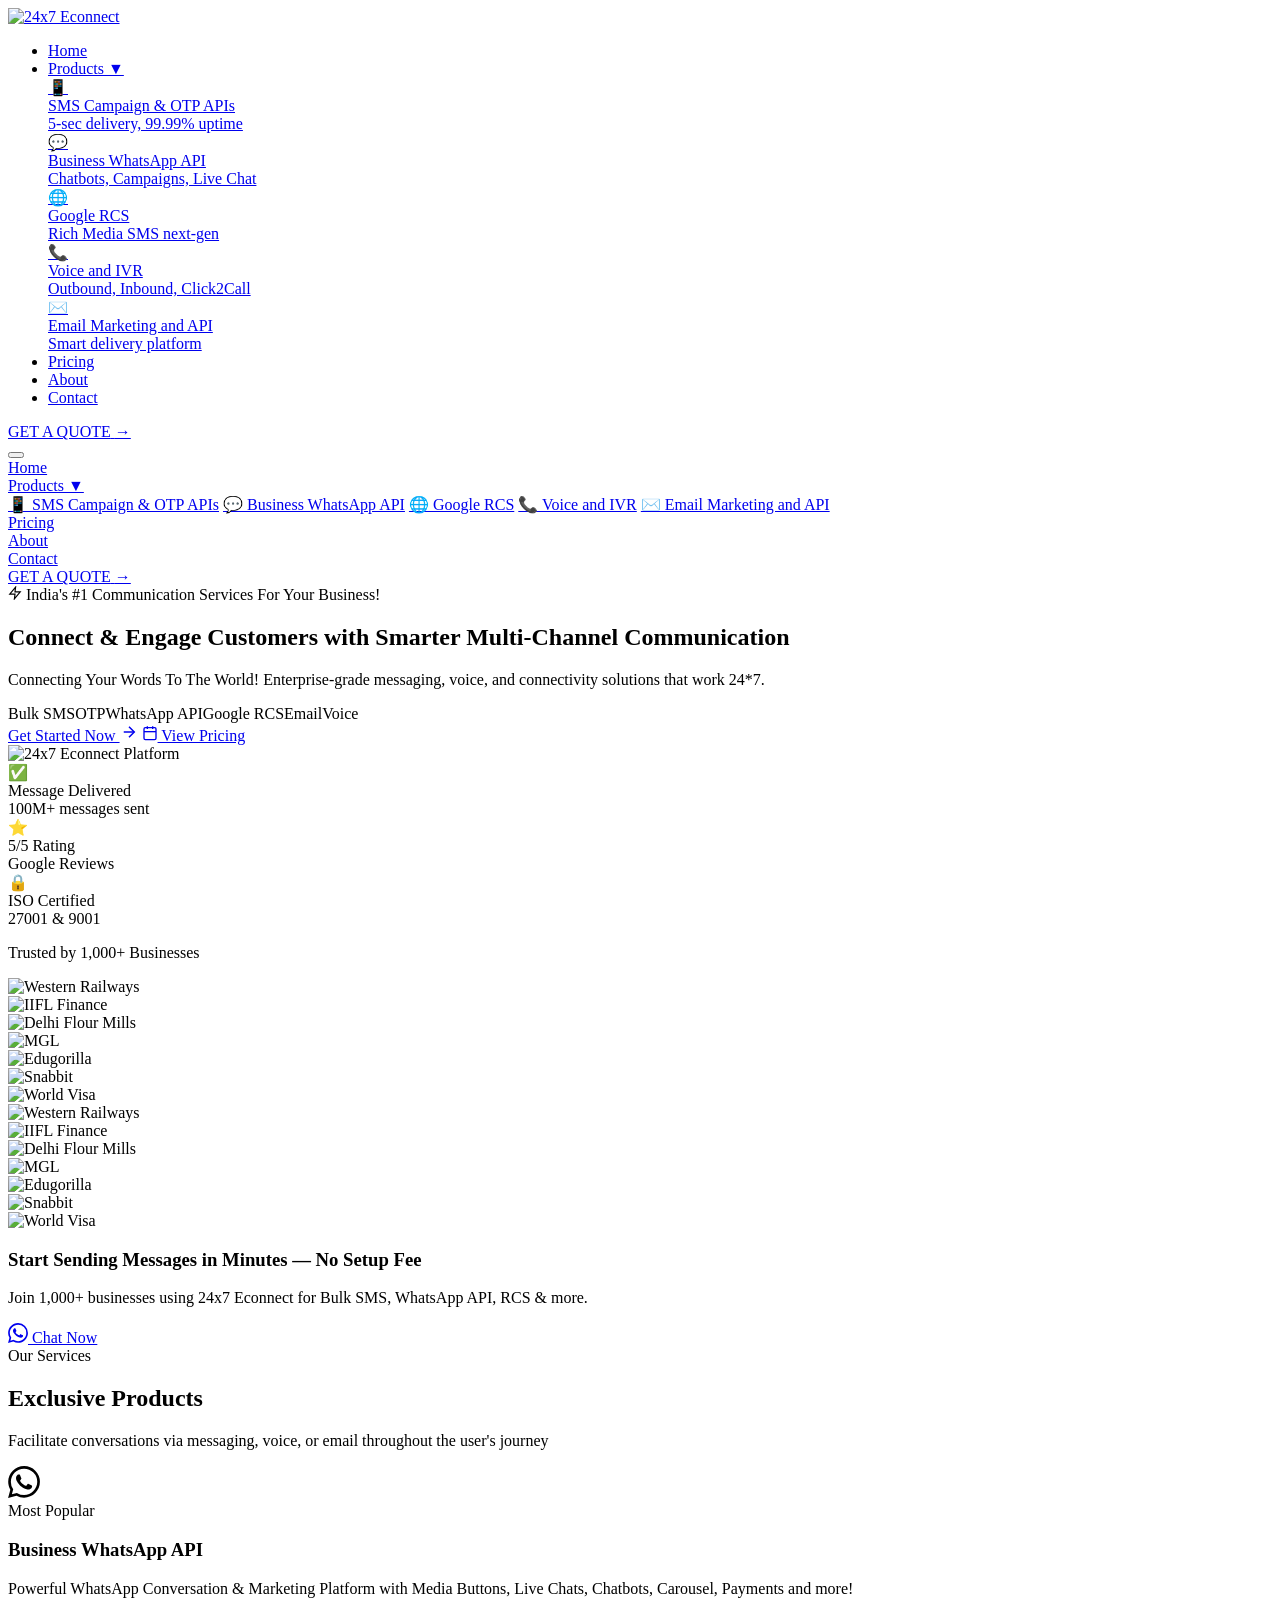
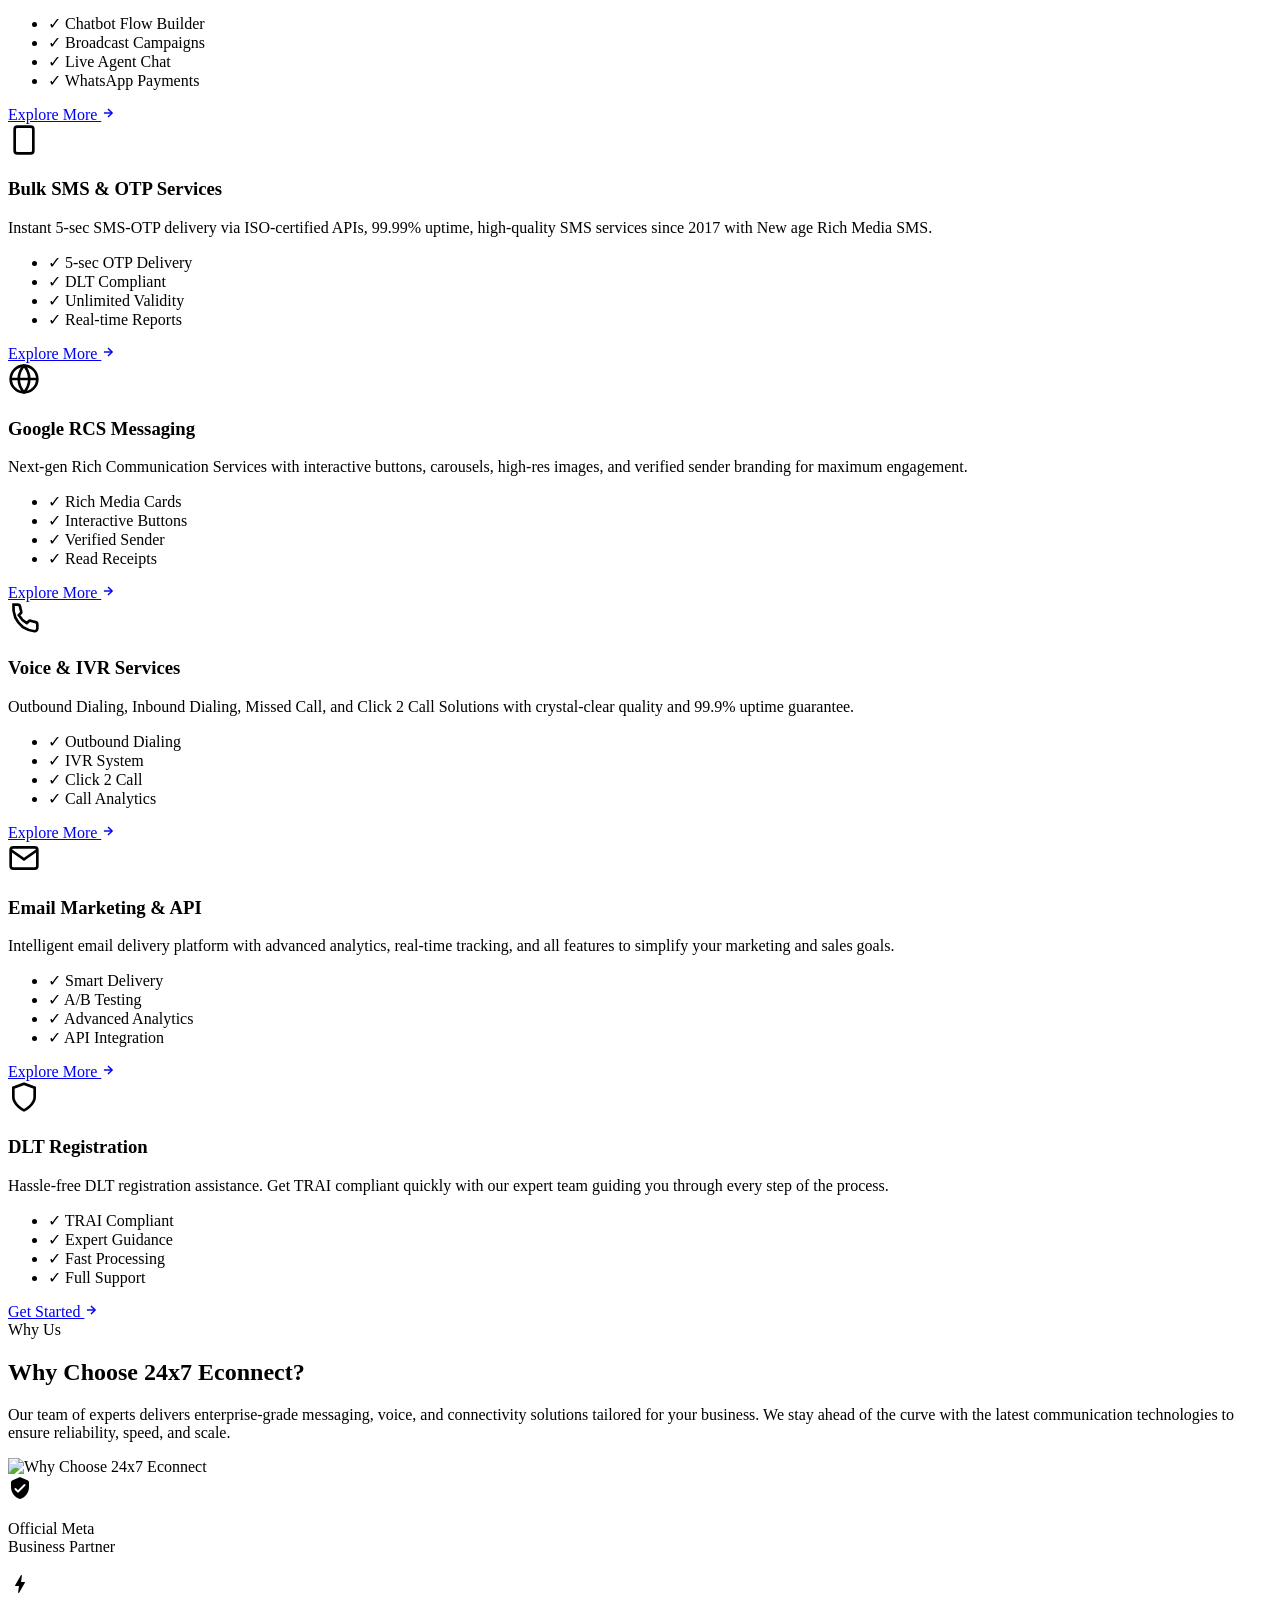
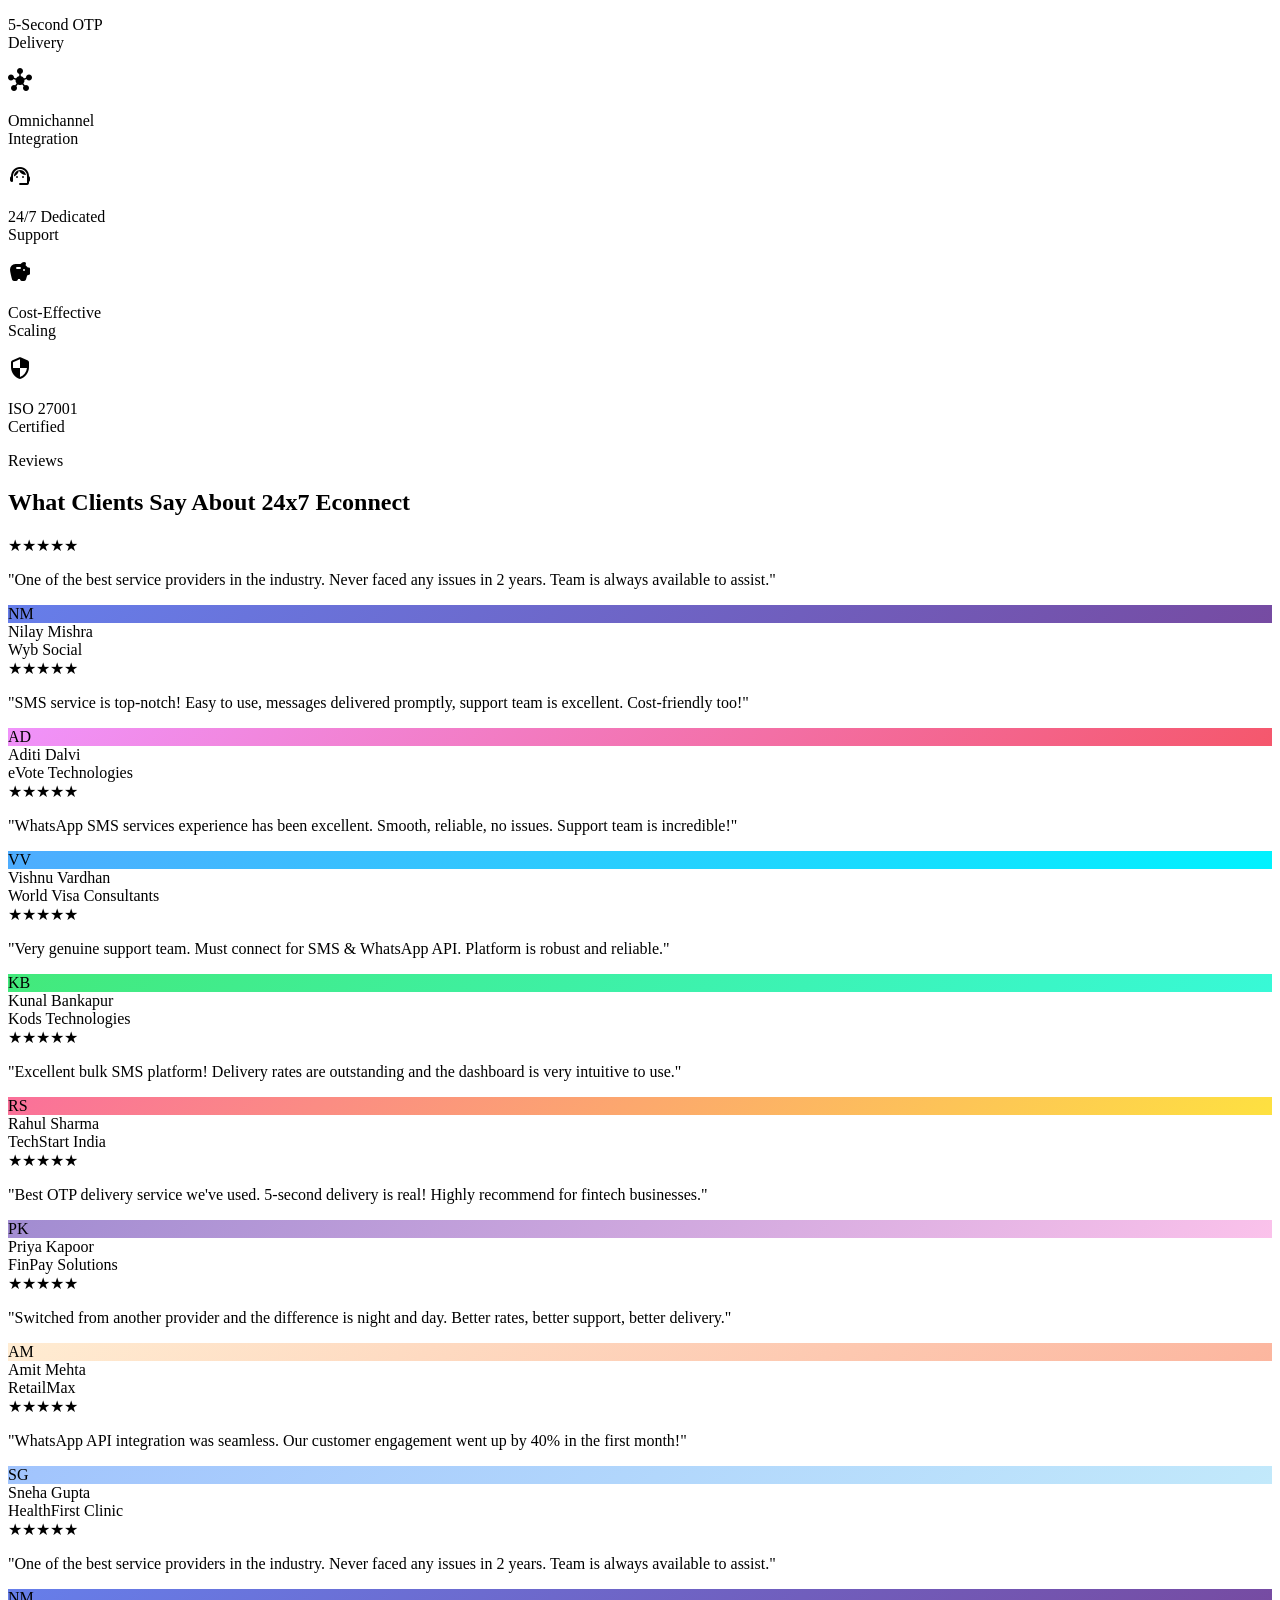
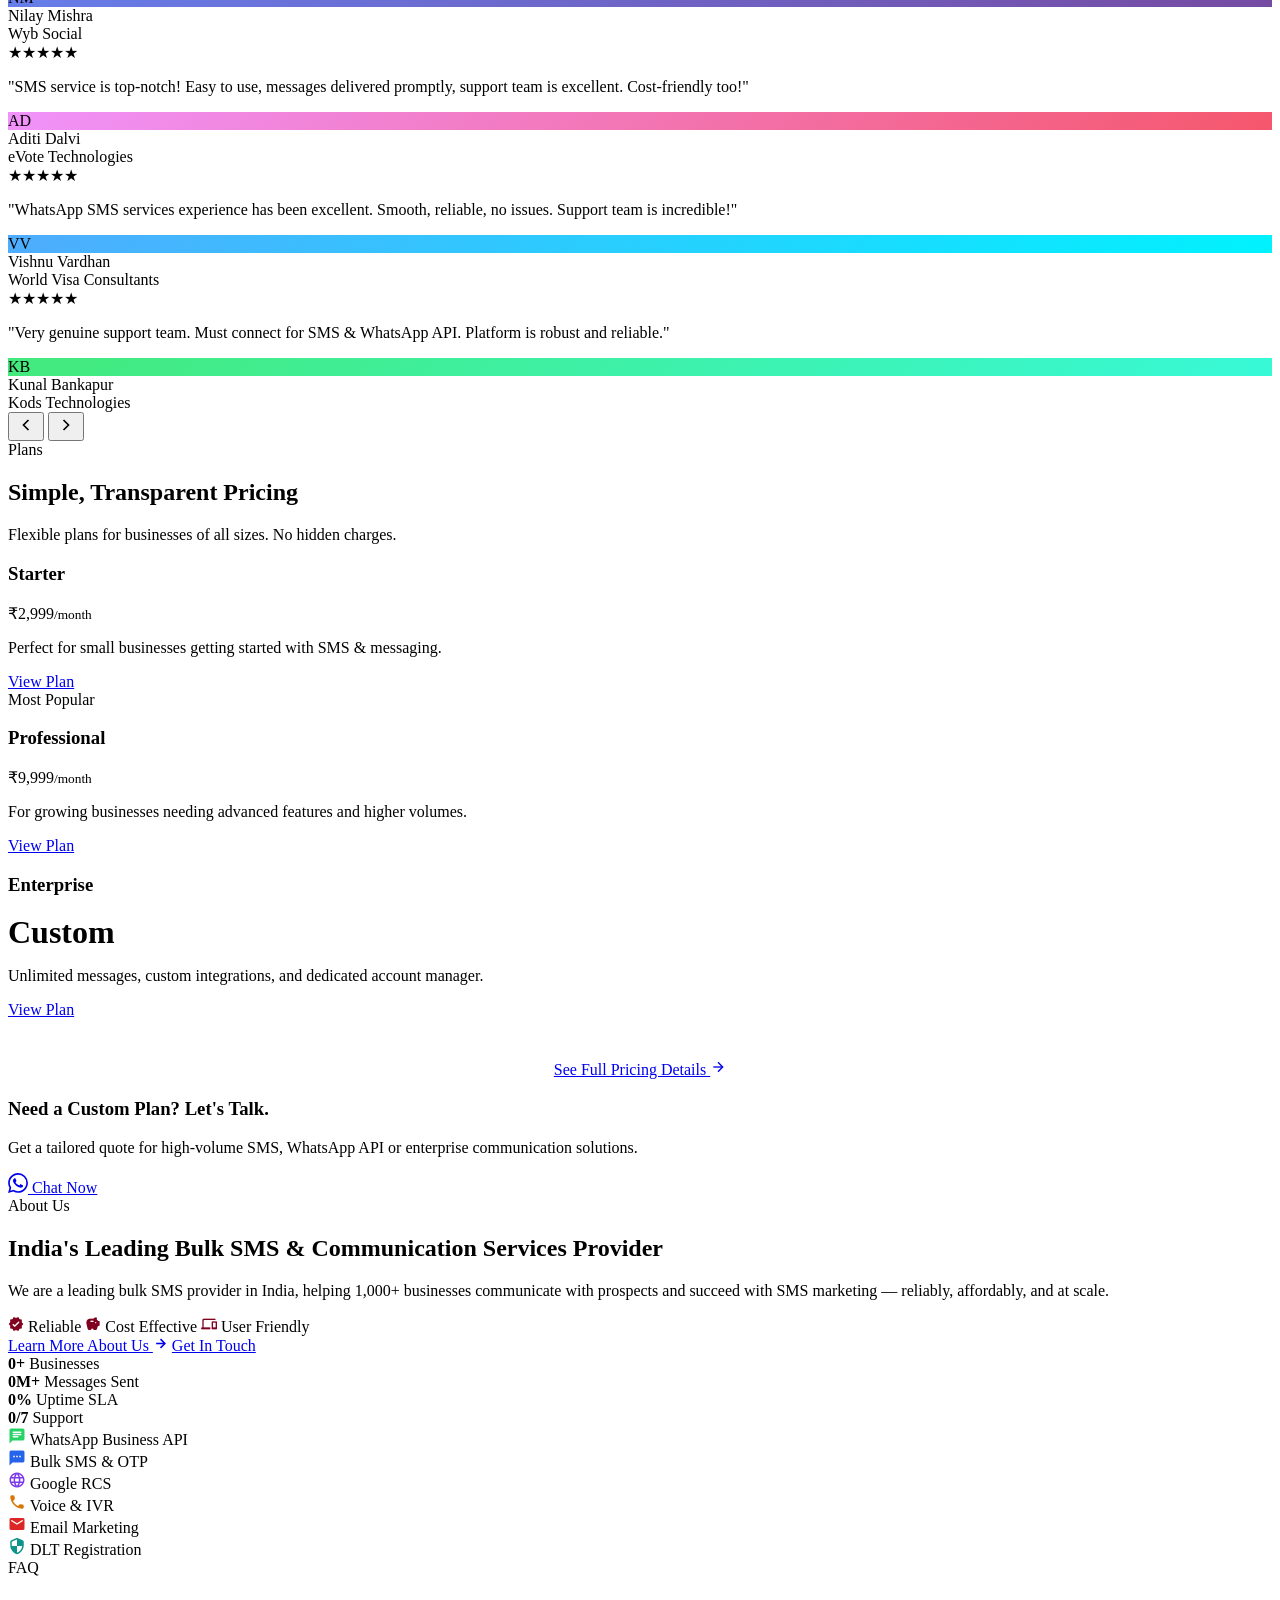
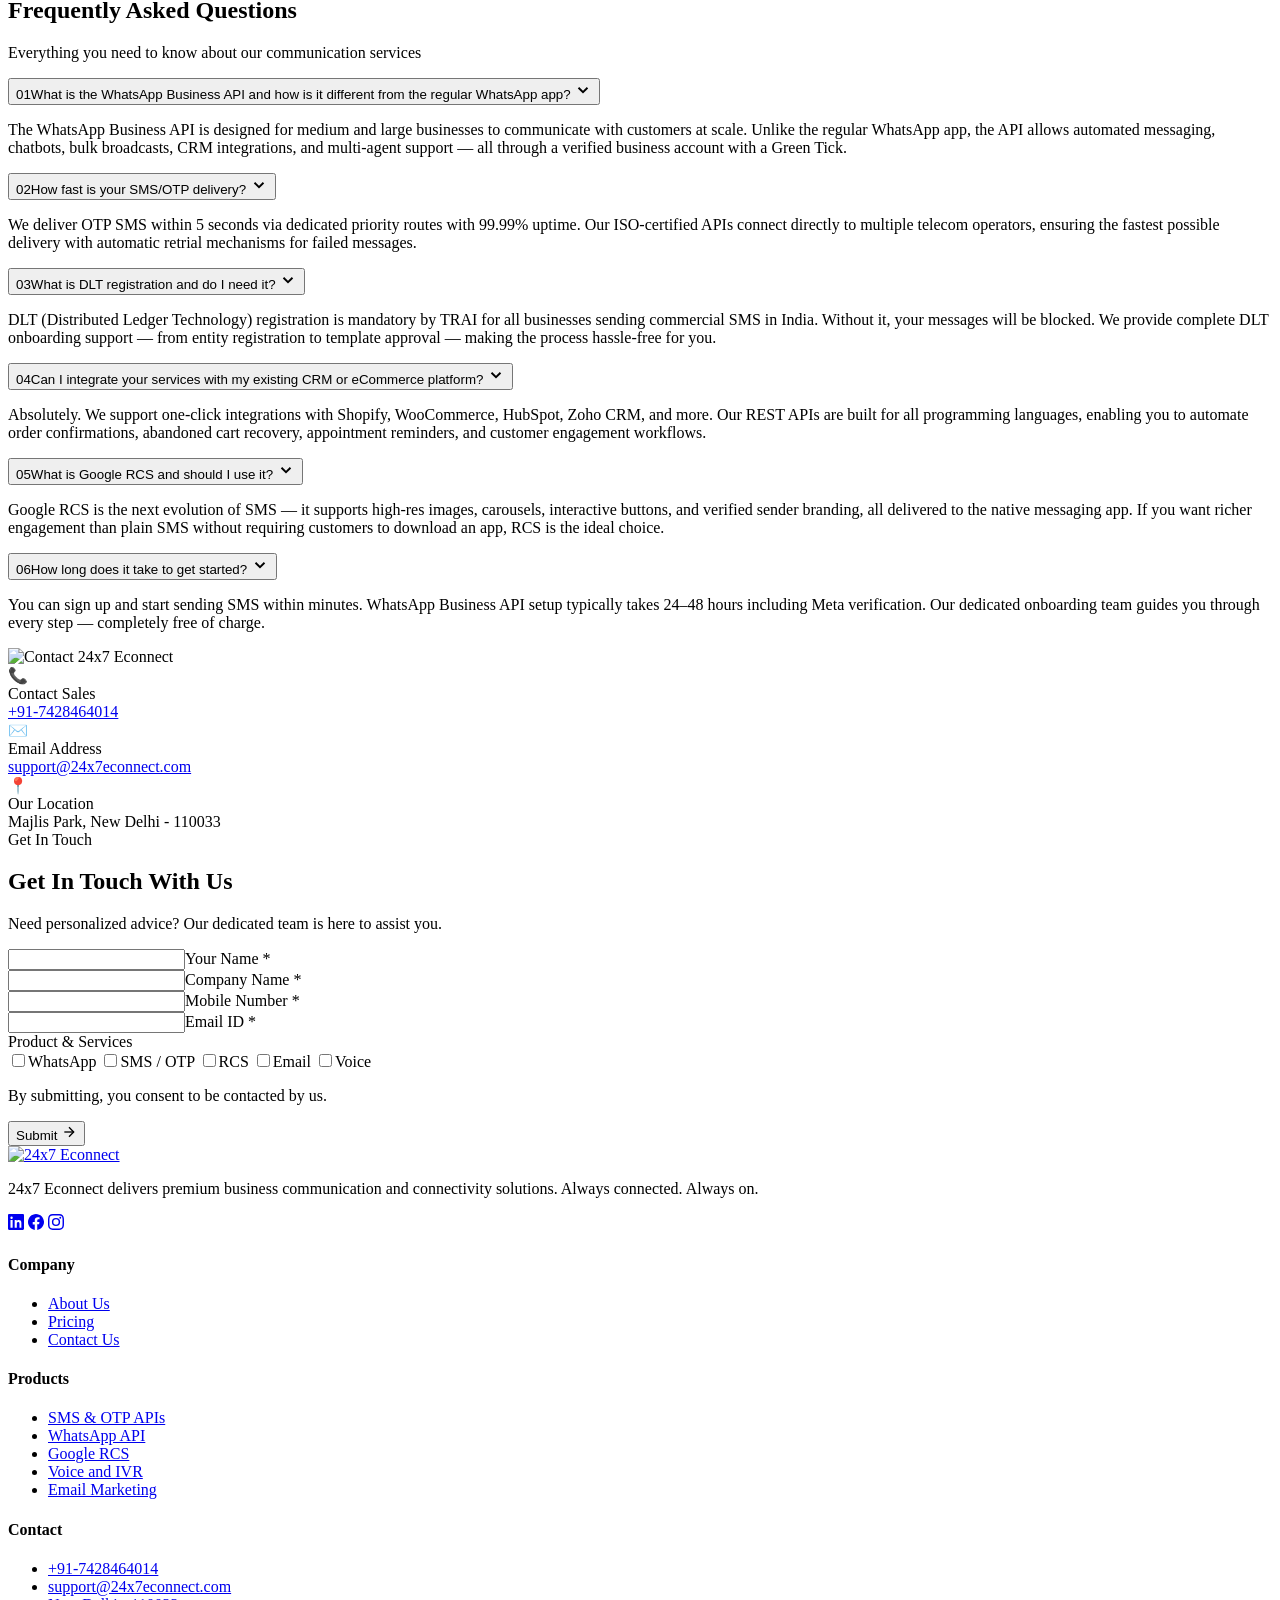
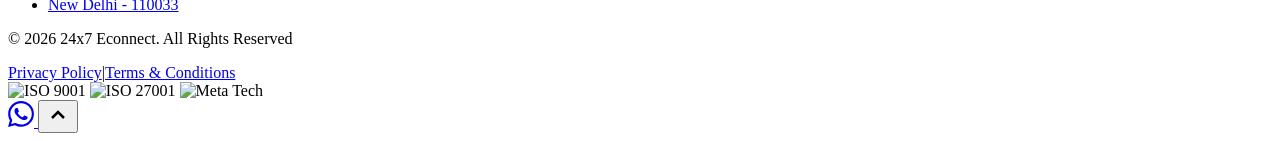
==== commit b06bf4eb: "Fix" ====
--- a/public/index.html
+++ b/public/index.html
@@ -3,6 +3,8 @@
 <head>
 <meta charset="UTF-8">
 <meta name="viewport" content="width=device-width, initial-scale=1.0">
+<meta name="author" content="Devlofox Technologies">
+<meta name="creator" content="Devlofox Technologies">
 <title>24*7 Econnect | India's #1 Bulk SMS & Communication Services</title>
 <meta name="description" content="India's leading bulk SMS, WhatsApp API, RCS, Voice IVR, Email Marketing provider. Trusted by 1000+ businesses.">
 <link rel="preconnect" href="https://fonts.googleapis.com">
@@ -771,7 +773,7 @@
     <div class="footer__bottom-inner">
       <div class="footer__copy">
         <p>&copy; 2026 24x7 Econnect. All Rights Reserved</p>
-        <div class="footer__legal"><a href="#">Privacy Policy</a><span>&bull;</span><a href="#">Terms &amp; Conditions</a></div>
+        <div class="footer__legal"><a href="#">Privacy Policy</a><span>|</span><a href="#">Terms &amp; Conditions</a></div>
       </div>
       <div class="footer__badges">
         <img src="https://client-ui.s3.ap-south-1.amazonaws.com/CombirdsClientImages/iso9001.png" alt="ISO 9001">
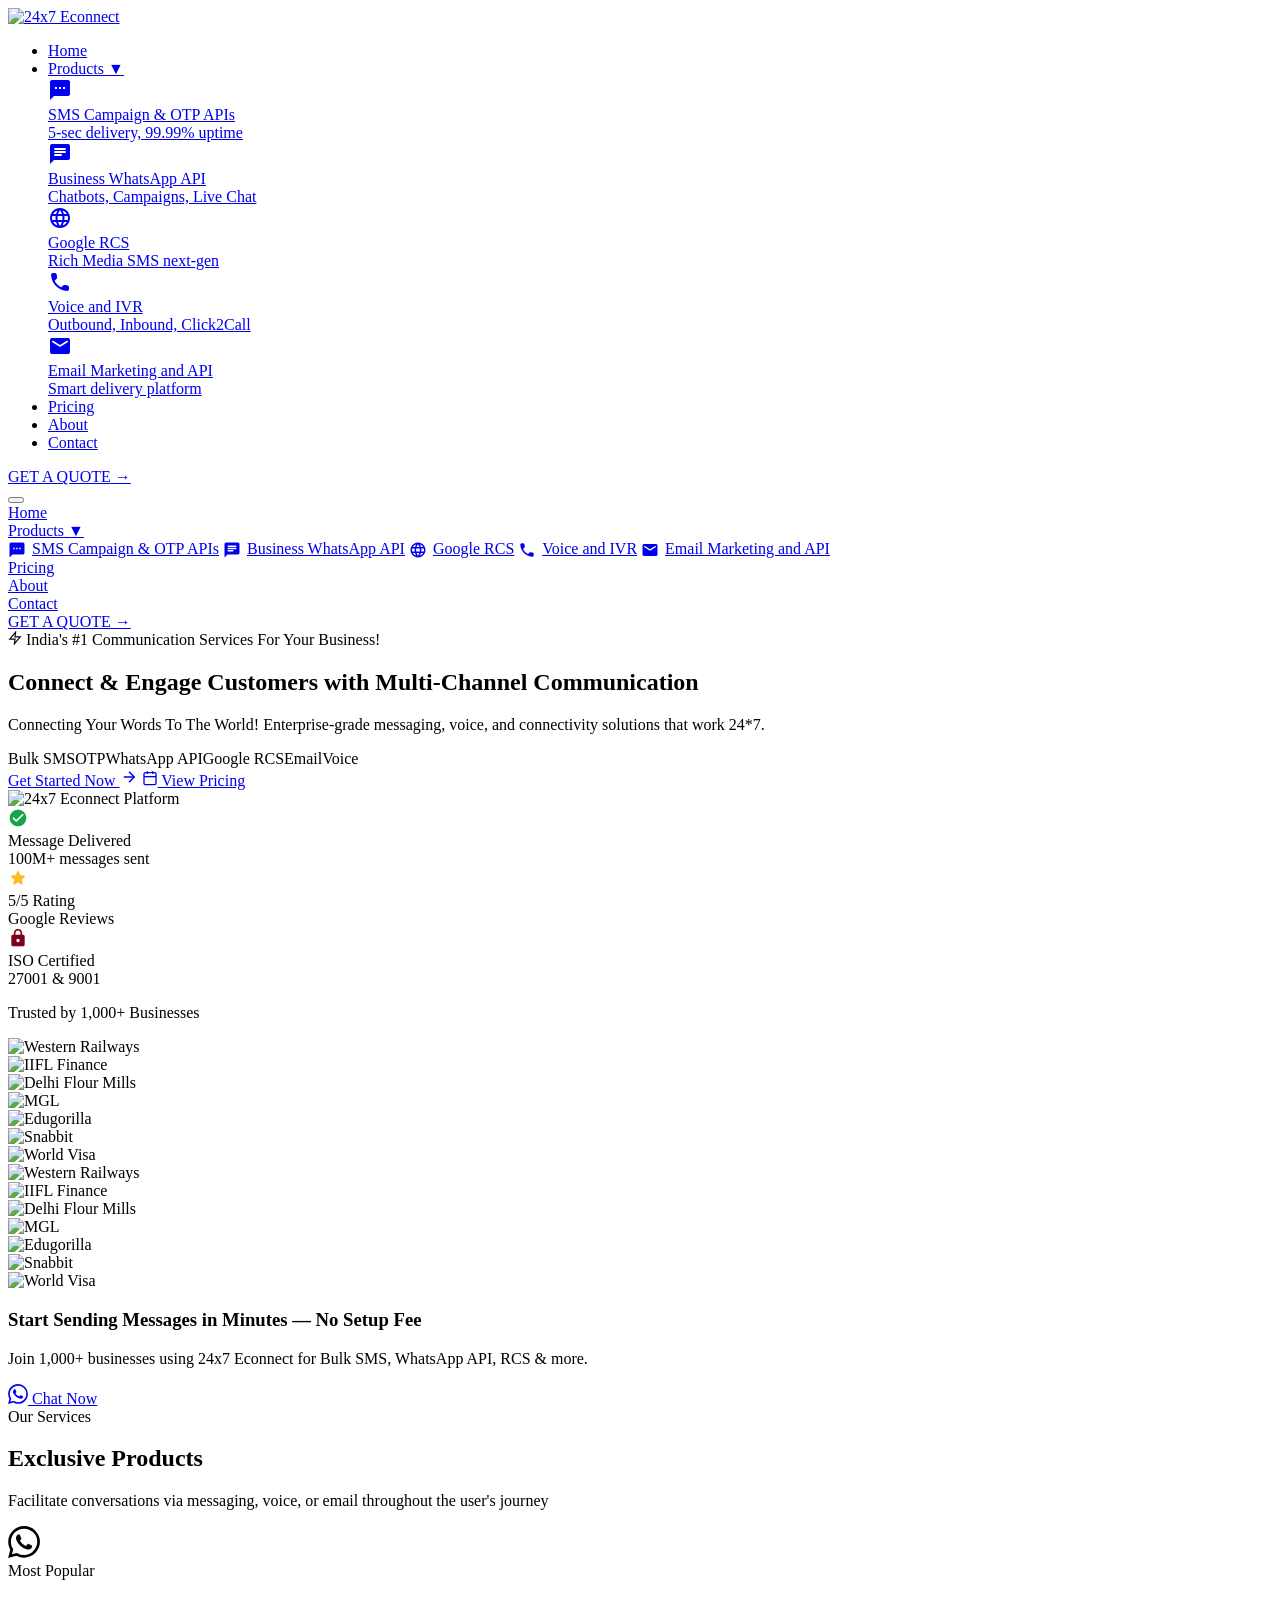
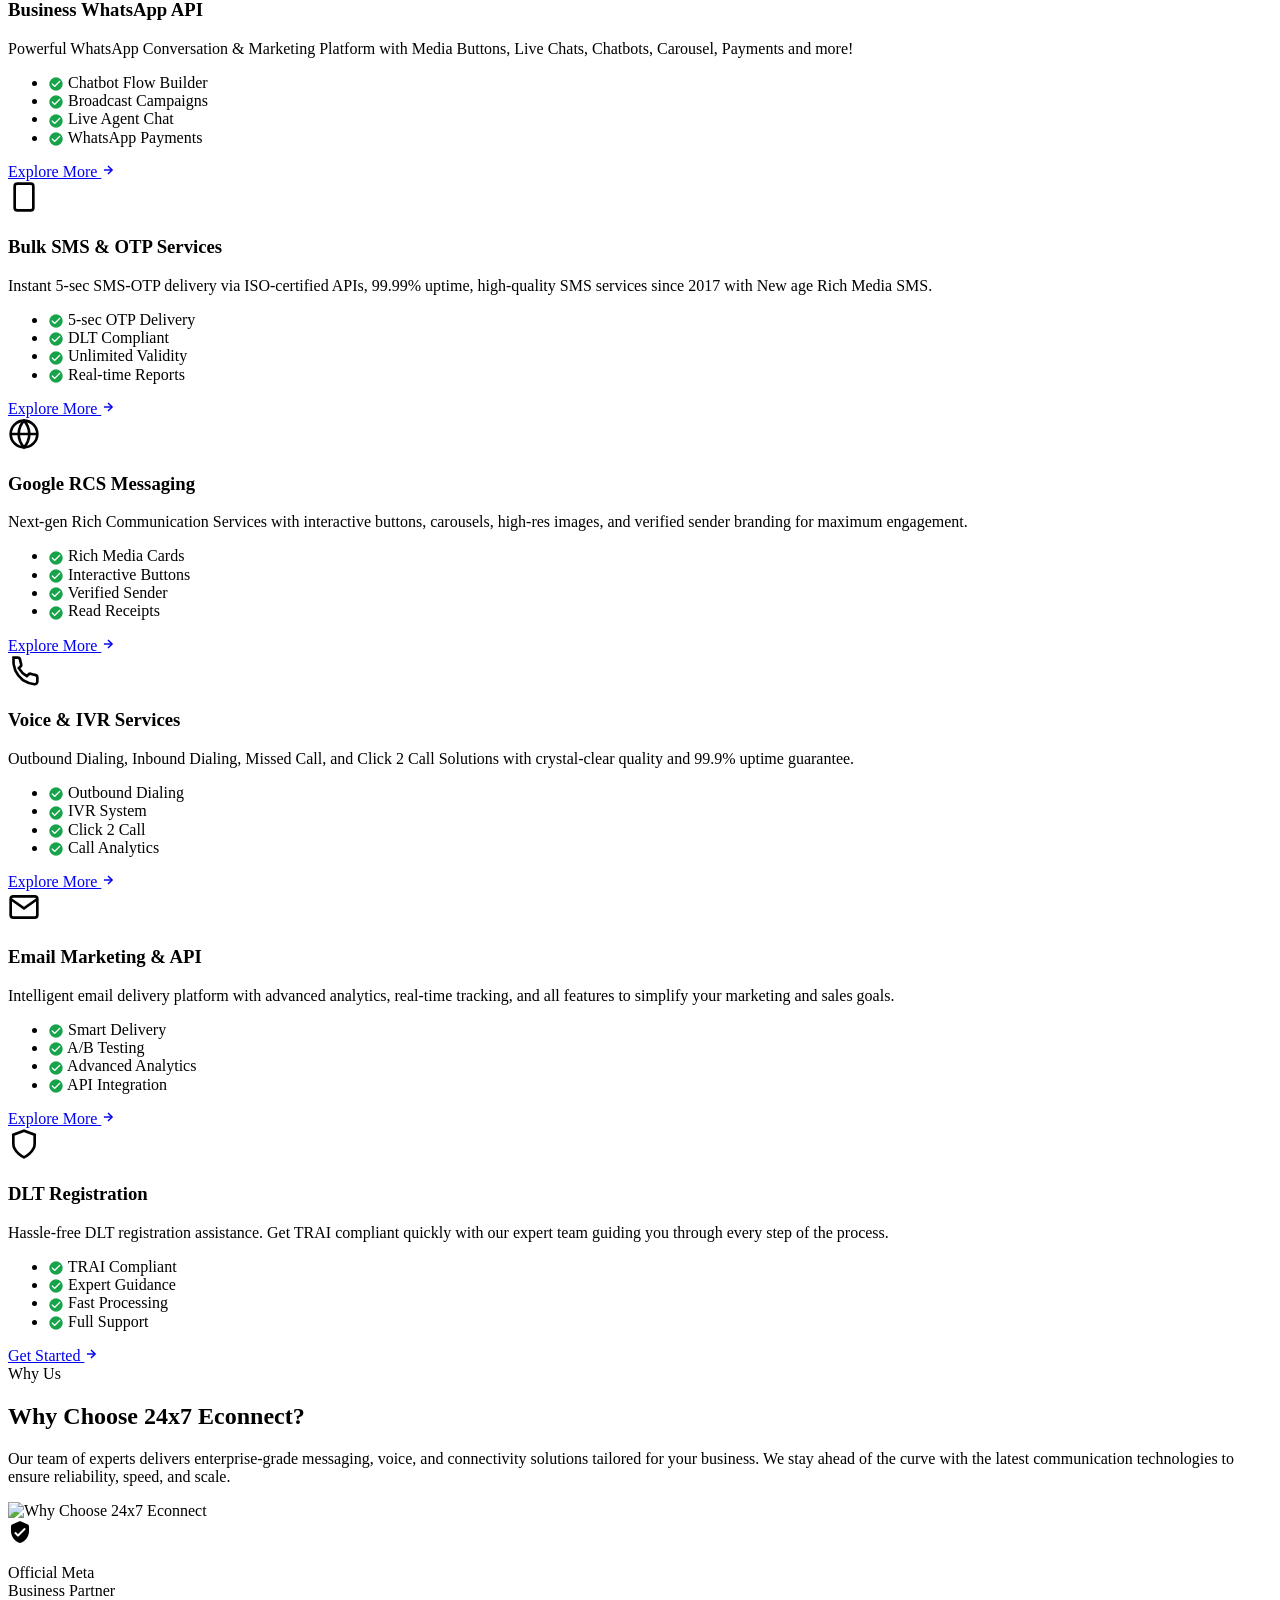
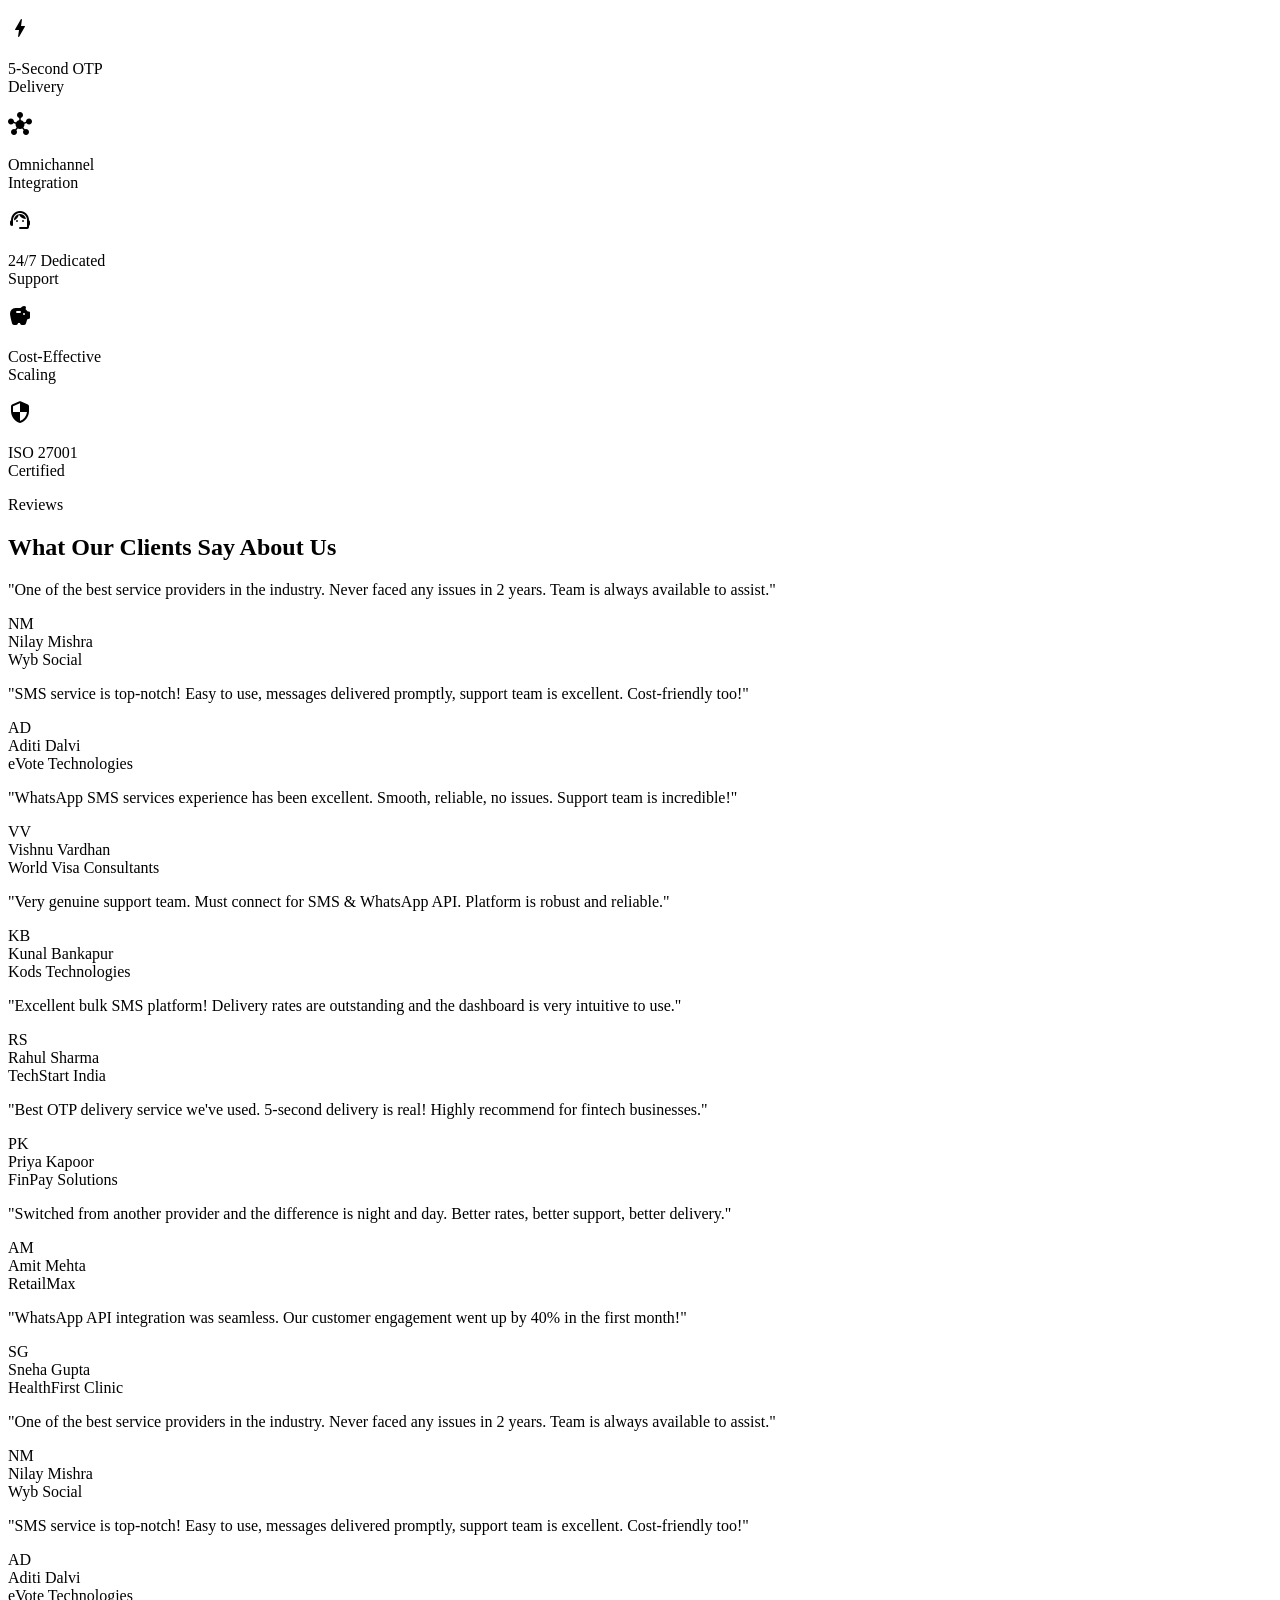
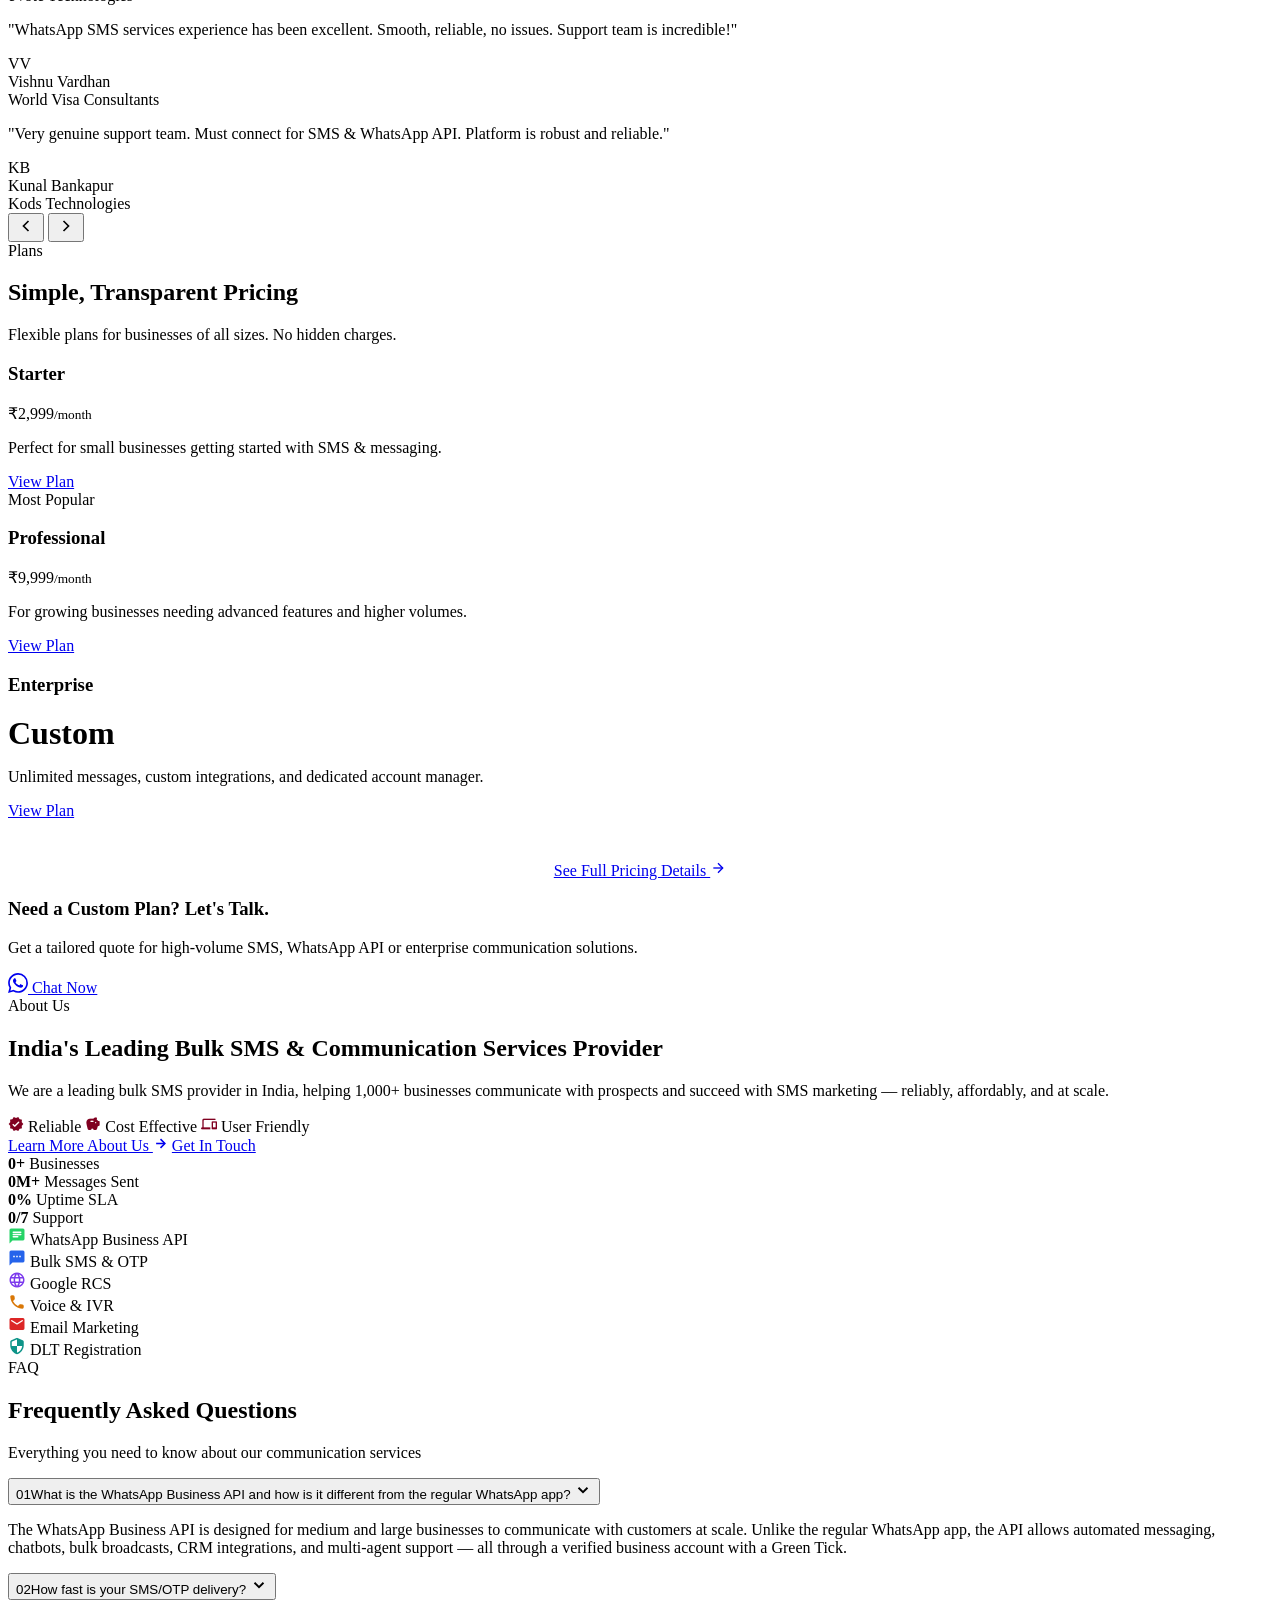
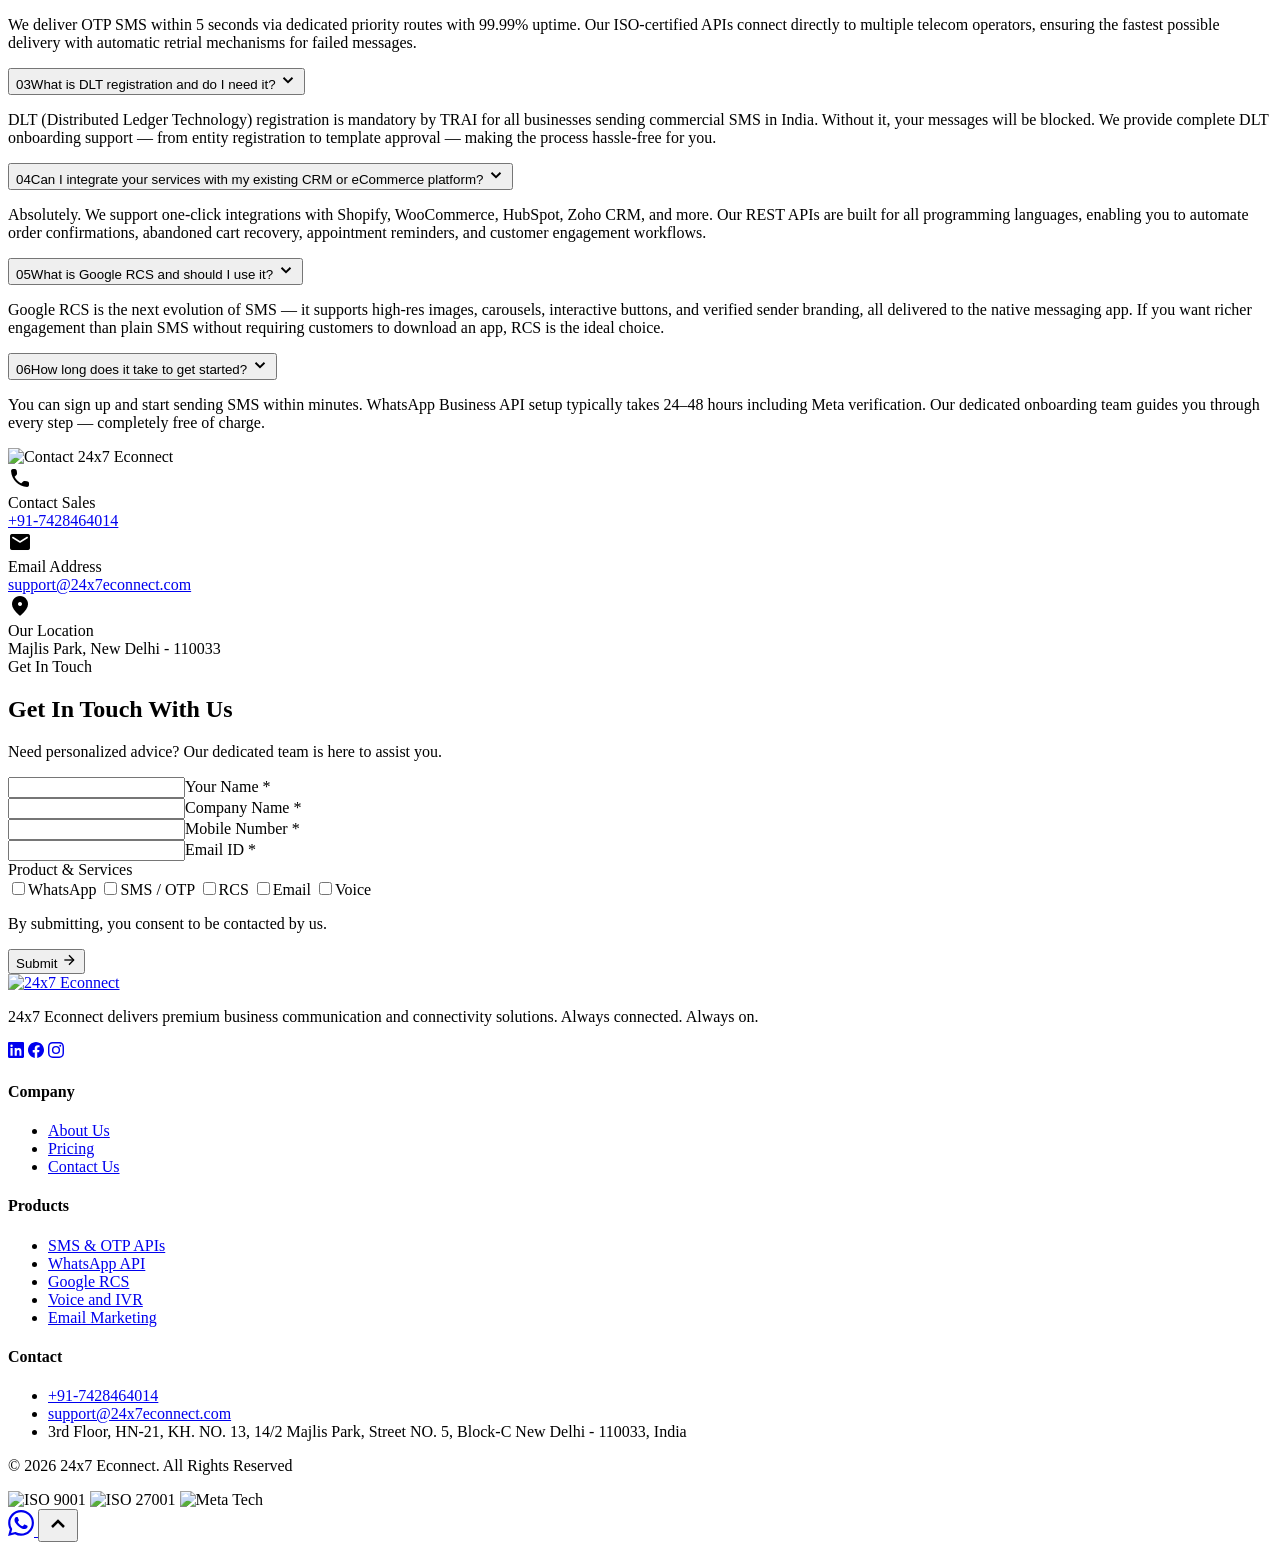
==== commit 3864c6cb: "FIX" ====
--- a/public/index.html
+++ b/public/index.html
@@ -38,35 +38,35 @@
         </a>
         <div class="premium-nav__dropdown">
           <a href="/pages/bulk-sms.html" class="premium-nav__dropdown-item">
-            <span class="premium-nav__dropdown-icon">📱</span>
+            <span class="premium-nav__dropdown-icon"><span class="material-icons-round">sms</span></span>
             <div class="premium-nav__dropdown-text">
               <div class="premium-nav__dropdown-title">SMS Campaign & OTP APIs</div>
               <div class="premium-nav__dropdown-desc">5-sec delivery, 99.99% uptime</div>
             </div>
           </a>
           <a href="/pages/whatsapp-api.html" class="premium-nav__dropdown-item">
-            <span class="premium-nav__dropdown-icon">💬</span>
+            <span class="premium-nav__dropdown-icon"><span class="material-icons-round">chat</span></span>
             <div class="premium-nav__dropdown-text">
               <div class="premium-nav__dropdown-title">Business WhatsApp API</div>
               <div class="premium-nav__dropdown-desc">Chatbots, Campaigns, Live Chat</div>
             </div>
           </a>
           <a href="/pages/google-rcs.html" class="premium-nav__dropdown-item">
-            <span class="premium-nav__dropdown-icon">🌐</span>
+            <span class="premium-nav__dropdown-icon"><span class="material-icons-round">language</span></span>
             <div class="premium-nav__dropdown-text">
               <div class="premium-nav__dropdown-title">Google RCS</div>
               <div class="premium-nav__dropdown-desc">Rich Media SMS next-gen</div>
             </div>
           </a>
           <a href="/pages/voice-ivr.html" class="premium-nav__dropdown-item">
-            <span class="premium-nav__dropdown-icon">📞</span>
+            <span class="premium-nav__dropdown-icon"><span class="material-icons-round">phone</span></span>
             <div class="premium-nav__dropdown-text">
               <div class="premium-nav__dropdown-title">Voice and IVR</div>
               <div class="premium-nav__dropdown-desc">Outbound, Inbound, Click2Call</div>
             </div>
           </a>
           <a href="/pages/email-marketing.html" class="premium-nav__dropdown-item">
-            <span class="premium-nav__dropdown-icon">✉️</span>
+            <span class="premium-nav__dropdown-icon"><span class="material-icons-round">email</span></span>
             <div class="premium-nav__dropdown-text">
               <div class="premium-nav__dropdown-title">Email Marketing and API</div>
               <div class="premium-nav__dropdown-desc">Smart delivery platform</div>
@@ -121,11 +121,11 @@
       <span class="premium-nav__chevron">▼</span>
     </a>
     <div id="mobile-products-dropdown" class="premium-nav__mobile-dropdown">
-      <a href="/pages/bulk-sms.html" class="premium-nav__mobile-dropdown-item">📱 SMS Campaign & OTP APIs</a>
-      <a href="/pages/whatsapp-api.html" class="premium-nav__mobile-dropdown-item">💬 Business WhatsApp API</a>
-      <a href="/pages/google-rcs.html" class="premium-nav__mobile-dropdown-item">🌐 Google RCS</a>
-      <a href="/pages/voice-ivr.html" class="premium-nav__mobile-dropdown-item">📞 Voice and IVR</a>
-      <a href="/pages/email-marketing.html" class="premium-nav__mobile-dropdown-item">✉️ Email Marketing and API</a>
+      <a href="/pages/bulk-sms.html" class="premium-nav__mobile-dropdown-item"><span class="material-icons-round" style="font-size:18px;vertical-align:middle;margin-right:6px">sms</span>SMS Campaign & OTP APIs</a>
+      <a href="/pages/whatsapp-api.html" class="premium-nav__mobile-dropdown-item"><span class="material-icons-round" style="font-size:18px;vertical-align:middle;margin-right:6px">chat</span>Business WhatsApp API</a>
+      <a href="/pages/google-rcs.html" class="premium-nav__mobile-dropdown-item"><span class="material-icons-round" style="font-size:18px;vertical-align:middle;margin-right:6px">language</span>Google RCS</a>
+      <a href="/pages/voice-ivr.html" class="premium-nav__mobile-dropdown-item"><span class="material-icons-round" style="font-size:18px;vertical-align:middle;margin-right:6px">phone</span>Voice and IVR</a>
+      <a href="/pages/email-marketing.html" class="premium-nav__mobile-dropdown-item"><span class="material-icons-round" style="font-size:18px;vertical-align:middle;margin-right:6px">email</span>Email Marketing and API</a>
     </div>
   </div>
   
@@ -161,7 +161,7 @@
         India's #1 Communication Services For Your Business!
       </div>
       <h1 class="hero__title" data-aos="fade-up" data-aos-delay="100">
-        Connect &amp; Engage Customers with <span class="hero__title-highlight">Smarter Multi-Channel</span> Communication
+        Connect &amp; Engage Customers with <span class="hero__title-highlight">Multi-Channel Communication</span>
       </h1>
       <p class="hero__sub" data-aos="fade-up" data-aos-delay="200">Connecting Your Words To The World! Enterprise-grade messaging, voice, and connectivity solutions that work 24*7.</p>
       <div class="hero__tags" data-aos="fade-up" data-aos-delay="250">
@@ -175,9 +175,9 @@
     <div class="hero__visual" data-aos="fade-left" data-aos-delay="200">
       <div class="hero__img-wrap">
         <img src="https://combirds.com/_next/static/media/CombirdsSiteHeaderFinal.8f869bae.png" alt="24x7 Econnect Platform" class="hero__img" loading="eager">
-        <div class="hero__float hero__float--1"><div class="hero__float-icon">&#9989;</div><div><div class="hero__float-title">Message Delivered</div><div class="hero__float-sub">100M+ messages sent</div></div></div>
-        <div class="hero__float hero__float--2"><div class="hero__float-icon">&#11088;</div><div><div class="hero__float-title">5/5 Rating</div><div class="hero__float-sub">Google Reviews</div></div></div>
-        <div class="hero__float hero__float--3"><div class="hero__float-icon">&#128274;</div><div><div class="hero__float-title">ISO Certified</div><div class="hero__float-sub">27001 &amp; 9001</div></div></div>
+        <div class="hero__float hero__float--1"><div class="hero__float-icon"><span class="material-icons-round" style="font-size:20px;color:#16a34a">check_circle</span></div><div><div class="hero__float-title">Message Delivered</div><div class="hero__float-sub">100M+ messages sent</div></div></div>
+        <div class="hero__float hero__float--2"><div class="hero__float-icon"><span class="material-icons-round" style="font-size:20px;color:#fbbf24">star</span></div><div><div class="hero__float-title">5/5 Rating</div><div class="hero__float-sub">Google Reviews</div></div></div>
+        <div class="hero__float hero__float--3"><div class="hero__float-icon"><span class="material-icons-round" style="font-size:20px;color:#800020">lock</span></div><div><div class="hero__float-title">ISO Certified</div><div class="hero__float-sub">27001 &amp; 9001</div></div></div>
       </div>
     </div>
   </div>
@@ -239,10 +239,10 @@
         <h3 class="pcard__title">Business WhatsApp API</h3>
         <p class="pcard__desc">Powerful WhatsApp Conversation &amp; Marketing Platform with Media Buttons, Live Chats, Chatbots, Carousel, Payments and more!</p>
         <ul class="pcard__features">
-          <li>&#10003; Chatbot Flow Builder</li>
-          <li>&#10003; Broadcast Campaigns</li>
-          <li>&#10003; Live Agent Chat</li>
-          <li>&#10003; WhatsApp Payments</li>
+          <li><span class="material-icons-round" style="font-size:16px;vertical-align:middle;color:#16a34a">check_circle</span> Chatbot Flow Builder</li>
+          <li><span class="material-icons-round" style="font-size:16px;vertical-align:middle;color:#16a34a">check_circle</span> Broadcast Campaigns</li>
+          <li><span class="material-icons-round" style="font-size:16px;vertical-align:middle;color:#16a34a">check_circle</span> Live Agent Chat</li>
+          <li><span class="material-icons-round" style="font-size:16px;vertical-align:middle;color:#16a34a">check_circle</span> WhatsApp Payments</li>
         </ul>
         <a href="/pages/whatsapp-api.html" class="pcard__btn">Explore More <svg width="14" height="14" viewBox="0 0 24 24" fill="none" stroke="currentColor" stroke-width="2.5"><line x1="5" y1="12" x2="19" y2="12"/><polyline points="12 5 19 12 12 19"/></svg></a>
       </div>
@@ -253,10 +253,10 @@
         <h3 class="pcard__title">Bulk SMS &amp; OTP Services</h3>
         <p class="pcard__desc">Instant 5-sec SMS-OTP delivery via ISO-certified APIs, 99.99% uptime, high-quality SMS services since 2017 with New age Rich Media SMS.</p>
         <ul class="pcard__features">
-          <li>&#10003; 5-sec OTP Delivery</li>
-          <li>&#10003; DLT Compliant</li>
-          <li>&#10003; Unlimited Validity</li>
-          <li>&#10003; Real-time Reports</li>
+          <li><span class="material-icons-round" style="font-size:16px;vertical-align:middle;color:#16a34a">check_circle</span> 5-sec OTP Delivery</li>
+          <li><span class="material-icons-round" style="font-size:16px;vertical-align:middle;color:#16a34a">check_circle</span> DLT Compliant</li>
+          <li><span class="material-icons-round" style="font-size:16px;vertical-align:middle;color:#16a34a">check_circle</span> Unlimited Validity</li>
+          <li><span class="material-icons-round" style="font-size:16px;vertical-align:middle;color:#16a34a">check_circle</span> Real-time Reports</li>
         </ul>
         <a href="/pages/bulk-sms.html" class="pcard__btn">Explore More <svg width="14" height="14" viewBox="0 0 24 24" fill="none" stroke="currentColor" stroke-width="2.5"><line x1="5" y1="12" x2="19" y2="12"/><polyline points="12 5 19 12 12 19"/></svg></a>
       </div>
@@ -267,10 +267,10 @@
         <h3 class="pcard__title">Google RCS Messaging</h3>
         <p class="pcard__desc">Next-gen Rich Communication Services with interactive buttons, carousels, high-res images, and verified sender branding for maximum engagement.</p>
         <ul class="pcard__features">
-          <li>&#10003; Rich Media Cards</li>
-          <li>&#10003; Interactive Buttons</li>
-          <li>&#10003; Verified Sender</li>
-          <li>&#10003; Read Receipts</li>
+          <li><span class="material-icons-round" style="font-size:16px;vertical-align:middle;color:#16a34a">check_circle</span> Rich Media Cards</li>
+          <li><span class="material-icons-round" style="font-size:16px;vertical-align:middle;color:#16a34a">check_circle</span> Interactive Buttons</li>
+          <li><span class="material-icons-round" style="font-size:16px;vertical-align:middle;color:#16a34a">check_circle</span> Verified Sender</li>
+          <li><span class="material-icons-round" style="font-size:16px;vertical-align:middle;color:#16a34a">check_circle</span> Read Receipts</li>
         </ul>
         <a href="/pages/google-rcs.html" class="pcard__btn">Explore More <svg width="14" height="14" viewBox="0 0 24 24" fill="none" stroke="currentColor" stroke-width="2.5"><line x1="5" y1="12" x2="19" y2="12"/><polyline points="12 5 19 12 12 19"/></svg></a>
       </div>
@@ -281,10 +281,10 @@
         <h3 class="pcard__title">Voice &amp; IVR Services</h3>
         <p class="pcard__desc">Outbound Dialing, Inbound Dialing, Missed Call, and Click 2 Call Solutions with crystal-clear quality and 99.9% uptime guarantee.</p>
         <ul class="pcard__features">
-          <li>&#10003; Outbound Dialing</li>
-          <li>&#10003; IVR System</li>
-          <li>&#10003; Click 2 Call</li>
-          <li>&#10003; Call Analytics</li>
+          <li><span class="material-icons-round" style="font-size:16px;vertical-align:middle;color:#16a34a">check_circle</span> Outbound Dialing</li>
+          <li><span class="material-icons-round" style="font-size:16px;vertical-align:middle;color:#16a34a">check_circle</span> IVR System</li>
+          <li><span class="material-icons-round" style="font-size:16px;vertical-align:middle;color:#16a34a">check_circle</span> Click 2 Call</li>
+          <li><span class="material-icons-round" style="font-size:16px;vertical-align:middle;color:#16a34a">check_circle</span> Call Analytics</li>
         </ul>
         <a href="/pages/voice-ivr.html" class="pcard__btn">Explore More <svg width="14" height="14" viewBox="0 0 24 24" fill="none" stroke="currentColor" stroke-width="2.5"><line x1="5" y1="12" x2="19" y2="12"/><polyline points="12 5 19 12 12 19"/></svg></a>
       </div>
@@ -295,10 +295,10 @@
         <h3 class="pcard__title">Email Marketing &amp; API</h3>
         <p class="pcard__desc">Intelligent email delivery platform with advanced analytics, real-time tracking, and all features to simplify your marketing and sales goals.</p>
         <ul class="pcard__features">
-          <li>&#10003; Smart Delivery</li>
-          <li>&#10003; A/B Testing</li>
-          <li>&#10003; Advanced Analytics</li>
-          <li>&#10003; API Integration</li>
+          <li><span class="material-icons-round" style="font-size:16px;vertical-align:middle;color:#16a34a">check_circle</span> Smart Delivery</li>
+          <li><span class="material-icons-round" style="font-size:16px;vertical-align:middle;color:#16a34a">check_circle</span> A/B Testing</li>
+          <li><span class="material-icons-round" style="font-size:16px;vertical-align:middle;color:#16a34a">check_circle</span> Advanced Analytics</li>
+          <li><span class="material-icons-round" style="font-size:16px;vertical-align:middle;color:#16a34a">check_circle</span> API Integration</li>
         </ul>
         <a href="/pages/email-marketing.html" class="pcard__btn">Explore More <svg width="14" height="14" viewBox="0 0 24 24" fill="none" stroke="currentColor" stroke-width="2.5"><line x1="5" y1="12" x2="19" y2="12"/><polyline points="12 5 19 12 12 19"/></svg></a>
       </div>
@@ -309,10 +309,10 @@
         <h3 class="pcard__title">DLT Registration</h3>
         <p class="pcard__desc">Hassle-free DLT registration assistance. Get TRAI compliant quickly with our expert team guiding you through every step of the process.</p>
         <ul class="pcard__features">
-          <li>&#10003; TRAI Compliant</li>
-          <li>&#10003; Expert Guidance</li>
-          <li>&#10003; Fast Processing</li>
-          <li>&#10003; Full Support</li>
+          <li><span class="material-icons-round" style="font-size:16px;vertical-align:middle;color:#16a34a">check_circle</span> TRAI Compliant</li>
+          <li><span class="material-icons-round" style="font-size:16px;vertical-align:middle;color:#16a34a">check_circle</span> Expert Guidance</li>
+          <li><span class="material-icons-round" style="font-size:16px;vertical-align:middle;color:#16a34a">check_circle</span> Fast Processing</li>
+          <li><span class="material-icons-round" style="font-size:16px;vertical-align:middle;color:#16a34a">check_circle</span> Full Support</li>
         </ul>
         <a href="#contact" class="pcard__btn">Get Started <svg width="14" height="14" viewBox="0 0 24 24" fill="none" stroke="currentColor" stroke-width="2.5"><line x1="5" y1="12" x2="19" y2="12"/><polyline points="12 5 19 12 12 19"/></svg></a>
       </div>
@@ -394,113 +394,113 @@
   <div class="section-inner">
     <div class="section-head" data-aos="fade-up">
       <span class="section-eyebrow">Reviews</span>
-      <h2 class="section-title">What Clients Say About 24x7 Econnect</h2>
+      <h2 class="section-title">What Our Clients Say About Us</h2>
     </div>
     <div class="testi__auto-wrap" data-aos="fade-up">
       <div class="testi__auto-track" id="testiAutoTrack">
 
         <div class="testi__mini-card">
-          <div class="testi__mini-stars">&#9733;&#9733;&#9733;&#9733;&#9733;</div>
+          
           <p class="testi__mini-quote">"One of the best service providers in the industry. Never faced any issues in 2 years. Team is always available to assist."</p>
           <div class="testi__mini-footer">
-            <div class="testi__mini-avatar" style="background:linear-gradient(135deg,#667eea,#764ba2)">NM</div>
+            <div class="testi__mini-avatar">NM</div>
             <div><div class="testi__mini-name">Nilay Mishra</div><div class="testi__mini-co">Wyb Social</div></div>
           </div>
         </div>
 
         <div class="testi__mini-card">
-          <div class="testi__mini-stars">&#9733;&#9733;&#9733;&#9733;&#9733;</div>
+          
           <p class="testi__mini-quote">"SMS service is top-notch! Easy to use, messages delivered promptly, support team is excellent. Cost-friendly too!"</p>
           <div class="testi__mini-footer">
-            <div class="testi__mini-avatar" style="background:linear-gradient(135deg,#f093fb,#f5576c)">AD</div>
+            <div class="testi__mini-avatar">AD</div>
             <div><div class="testi__mini-name">Aditi Dalvi</div><div class="testi__mini-co">eVote Technologies</div></div>
           </div>
         </div>
 
         <div class="testi__mini-card">
-          <div class="testi__mini-stars">&#9733;&#9733;&#9733;&#9733;&#9733;</div>
+          
           <p class="testi__mini-quote">"WhatsApp SMS services experience has been excellent. Smooth, reliable, no issues. Support team is incredible!"</p>
           <div class="testi__mini-footer">
-            <div class="testi__mini-avatar" style="background:linear-gradient(135deg,#4facfe,#00f2fe)">VV</div>
+            <div class="testi__mini-avatar">VV</div>
             <div><div class="testi__mini-name">Vishnu Vardhan</div><div class="testi__mini-co">World Visa Consultants</div></div>
           </div>
         </div>
 
         <div class="testi__mini-card">
-          <div class="testi__mini-stars">&#9733;&#9733;&#9733;&#9733;&#9733;</div>
+          
           <p class="testi__mini-quote">"Very genuine support team. Must connect for SMS &amp; WhatsApp API. Platform is robust and reliable."</p>
           <div class="testi__mini-footer">
-            <div class="testi__mini-avatar" style="background:linear-gradient(135deg,#43e97b,#38f9d7)">KB</div>
+            <div class="testi__mini-avatar">KB</div>
             <div><div class="testi__mini-name">Kunal Bankapur</div><div class="testi__mini-co">Kods Technologies</div></div>
           </div>
         </div>
 
         <div class="testi__mini-card">
-          <div class="testi__mini-stars">&#9733;&#9733;&#9733;&#9733;&#9733;</div>
+          
           <p class="testi__mini-quote">"Excellent bulk SMS platform! Delivery rates are outstanding and the dashboard is very intuitive to use."</p>
           <div class="testi__mini-footer">
-            <div class="testi__mini-avatar" style="background:linear-gradient(135deg,#fa709a,#fee140)">RS</div>
+            <div class="testi__mini-avatar">RS</div>
             <div><div class="testi__mini-name">Rahul Sharma</div><div class="testi__mini-co">TechStart India</div></div>
           </div>
         </div>
 
         <div class="testi__mini-card">
-          <div class="testi__mini-stars">&#9733;&#9733;&#9733;&#9733;&#9733;</div>
+          
           <p class="testi__mini-quote">"Best OTP delivery service we've used. 5-second delivery is real! Highly recommend for fintech businesses."</p>
           <div class="testi__mini-footer">
-            <div class="testi__mini-avatar" style="background:linear-gradient(135deg,#a18cd1,#fbc2eb)">PK</div>
+            <div class="testi__mini-avatar">PK</div>
             <div><div class="testi__mini-name">Priya Kapoor</div><div class="testi__mini-co">FinPay Solutions</div></div>
           </div>
         </div>
 
         <div class="testi__mini-card">
-          <div class="testi__mini-stars">&#9733;&#9733;&#9733;&#9733;&#9733;</div>
+          
           <p class="testi__mini-quote">"Switched from another provider and the difference is night and day. Better rates, better support, better delivery."</p>
           <div class="testi__mini-footer">
-            <div class="testi__mini-avatar" style="background:linear-gradient(135deg,#ffecd2,#fcb69f)">AM</div>
+            <div class="testi__mini-avatar">AM</div>
             <div><div class="testi__mini-name">Amit Mehta</div><div class="testi__mini-co">RetailMax</div></div>
           </div>
         </div>
 
         <div class="testi__mini-card">
-          <div class="testi__mini-stars">&#9733;&#9733;&#9733;&#9733;&#9733;</div>
+          
           <p class="testi__mini-quote">"WhatsApp API integration was seamless. Our customer engagement went up by 40% in the first month!"</p>
           <div class="testi__mini-footer">
-            <div class="testi__mini-avatar" style="background:linear-gradient(135deg,#a1c4fd,#c2e9fb)">SG</div>
+            <div class="testi__mini-avatar">SG</div>
             <div><div class="testi__mini-name">Sneha Gupta</div><div class="testi__mini-co">HealthFirst Clinic</div></div>
           </div>
         </div>
 
         <!-- Duplicate for seamless loop -->
         <div class="testi__mini-card">
-          <div class="testi__mini-stars">&#9733;&#9733;&#9733;&#9733;&#9733;</div>
+          
           <p class="testi__mini-quote">"One of the best service providers in the industry. Never faced any issues in 2 years. Team is always available to assist."</p>
           <div class="testi__mini-footer">
-            <div class="testi__mini-avatar" style="background:linear-gradient(135deg,#667eea,#764ba2)">NM</div>
+            <div class="testi__mini-avatar">NM</div>
             <div><div class="testi__mini-name">Nilay Mishra</div><div class="testi__mini-co">Wyb Social</div></div>
           </div>
         </div>
         <div class="testi__mini-card">
-          <div class="testi__mini-stars">&#9733;&#9733;&#9733;&#9733;&#9733;</div>
+          
           <p class="testi__mini-quote">"SMS service is top-notch! Easy to use, messages delivered promptly, support team is excellent. Cost-friendly too!"</p>
           <div class="testi__mini-footer">
-            <div class="testi__mini-avatar" style="background:linear-gradient(135deg,#f093fb,#f5576c)">AD</div>
+            <div class="testi__mini-avatar">AD</div>
             <div><div class="testi__mini-name">Aditi Dalvi</div><div class="testi__mini-co">eVote Technologies</div></div>
           </div>
         </div>
         <div class="testi__mini-card">
-          <div class="testi__mini-stars">&#9733;&#9733;&#9733;&#9733;&#9733;</div>
+          
           <p class="testi__mini-quote">"WhatsApp SMS services experience has been excellent. Smooth, reliable, no issues. Support team is incredible!"</p>
           <div class="testi__mini-footer">
-            <div class="testi__mini-avatar" style="background:linear-gradient(135deg,#4facfe,#00f2fe)">VV</div>
+            <div class="testi__mini-avatar">VV</div>
             <div><div class="testi__mini-name">Vishnu Vardhan</div><div class="testi__mini-co">World Visa Consultants</div></div>
           </div>
         </div>
         <div class="testi__mini-card">
-          <div class="testi__mini-stars">&#9733;&#9733;&#9733;&#9733;&#9733;</div>
+          
           <p class="testi__mini-quote">"Very genuine support team. Must connect for SMS &amp; WhatsApp API. Platform is robust and reliable."</p>
           <div class="testi__mini-footer">
-            <div class="testi__mini-avatar" style="background:linear-gradient(135deg,#43e97b,#38f9d7)">KB</div>
+            <div class="testi__mini-avatar">KB</div>
             <div><div class="testi__mini-name">Kunal Bankapur</div><div class="testi__mini-co">Kods Technologies</div></div>
           </div>
         </div>
@@ -687,9 +687,9 @@
       <div class="contact__left" data-aos="fade-right">
         <img src="https://combirds.com/_next/static/media/ContactUsAllPages.12771ef7.png" alt="Contact 24x7 Econnect" class="contact__img" loading="lazy">
         <div class="contact__info-cards">
-          <div class="contact__info-card"><span class="contact__info-icon">&#128222;</span><div><div class="contact__info-label">Contact Sales</div><a href="tel:+917428464014" class="contact__info-val">+91-7428464014</a></div></div>
-          <div class="contact__info-card"><span class="contact__info-icon">&#9993;&#65039;</span><div><div class="contact__info-label">Email Address</div><a href="mailto:support@24x7econnect.com" class="contact__info-val">support@24x7econnect.com</a></div></div>
-          <div class="contact__info-card"><span class="contact__info-icon">&#128205;</span><div><div class="contact__info-label">Our Location</div><span class="contact__info-val">Majlis Park, New Delhi - 110033</span></div></div>
+          <div class="contact__info-card"><span class="contact__info-icon"><span class="material-icons-round">phone</span></span><div><div class="contact__info-label">Contact Sales</div><a href="tel:+917428464014" class="contact__info-val">+91-7428464014</a></div></div>
+          <div class="contact__info-card"><span class="contact__info-icon"><span class="material-icons-round">email</span></span><div><div class="contact__info-label">Email Address</div><a href="mailto:support@24x7econnect.com" class="contact__info-val">support@24x7econnect.com</a></div></div>
+          <div class="contact__info-card"><span class="contact__info-icon"><span class="material-icons-round">location_on</span></span><div><div class="contact__info-label">Our Location</div><span class="contact__info-val">Majlis Park, New Delhi - 110033</span></div></div>
         </div>
       </div>
       <div class="contact__right" data-aos="fade-left">
@@ -764,7 +764,11 @@
         <ul class="footer__links">
           <li><a href="tel:+917428464014">+91-7428464014</a></li>
           <li><a href="mailto:support@24x7econnect.com">support@24x7econnect.com</a></li>
-          <li><a href="#">New Delhi - 110033</a></li>
+          <li class="footer__address">
+            <span class="footer__address-line">3rd Floor, HN-21, KH. NO. 13, 14/2</span>
+            <span class="footer__address-line">Majlis Park, Street NO. 5, Block-C</span>
+            <span class="footer__address-line">New Delhi - 110033, India</span>
+          </li>
         </ul>
       </div>
     </div>
@@ -773,7 +777,6 @@
     <div class="footer__bottom-inner">
       <div class="footer__copy">
         <p>&copy; 2026 24x7 Econnect. All Rights Reserved</p>
-        <div class="footer__legal"><a href="#">Privacy Policy</a><span>|</span><a href="#">Terms &amp; Conditions</a></div>
       </div>
       <div class="footer__badges">
         <img src="https://client-ui.s3.ap-south-1.amazonaws.com/CombirdsClientImages/iso9001.png" alt="ISO 9001">
